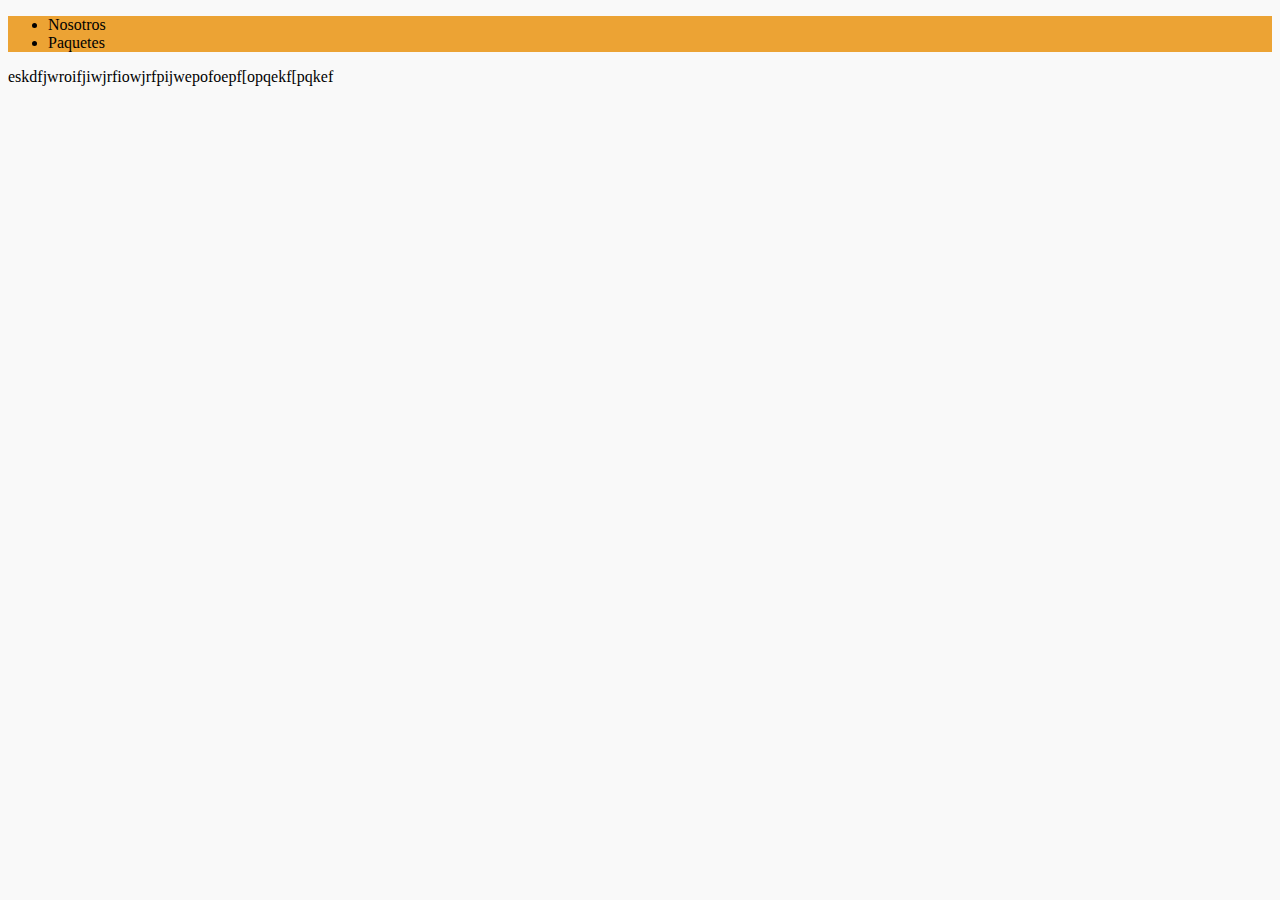
==== index.html @ 3219e816 "Resources added" ====
<!DOCTYPE html>
<html>
  <head>
    <meta charset="utf-8" />
    <title>DOCUNEO</title>
  </head>
  <body style="background-color: #f9f9f9;"> 
    <header style="background-color: #eca334;">  
        <nav> 
          <ul> 
            <li>
               Nosotros
            </li>
            <li>
              Paquetes
           </li>
          </ul>
        </nav>
    </header>
    <div>
      <p> eskdfjwroifjiwjrfiowjrfpijwepofoepf[opqekf[pqkef</p>
    </div>
    
  </body>
</html>
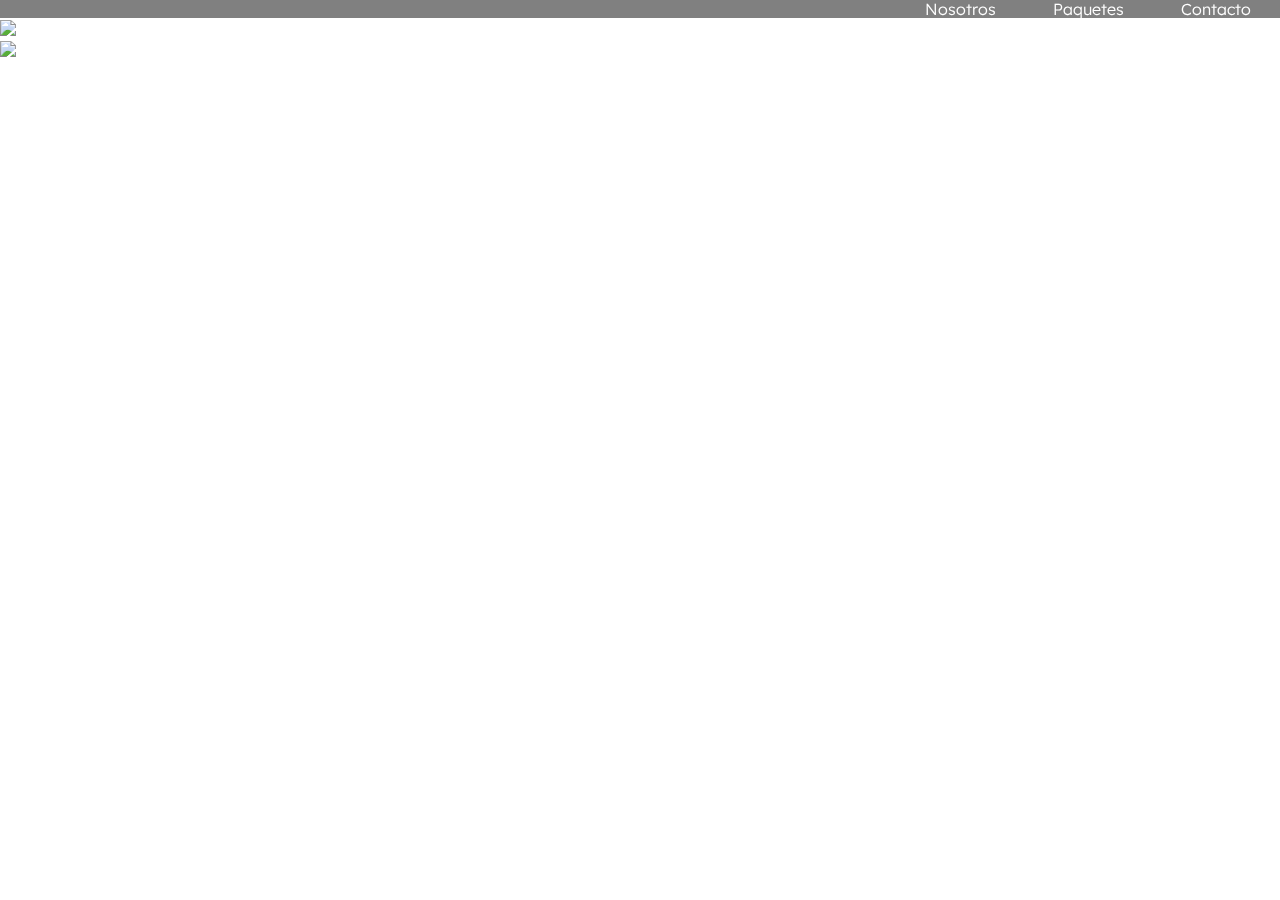
==== commit 312d7efc: "postcurse" ====
--- a/index.html
+++ b/index.html
@@ -1,25 +1,39 @@
-<!DOCTYPE html>
-<html>
-  <head>
-    <meta charset="utf-8" />
-    <title>DOCUNEO</title>
-  </head>
-  <body style="background-color: #f9f9f9;"> 
-    <header style="background-color: #eca334;">  
-        <nav> 
-          <ul> 
-            <li>
-               Nosotros
-            </li>
-            <li>
-              Paquetes
-           </li>
-          </ul>
-        </nav>
-    </header>
-    <div>
-      <p> eskdfjwroifjiwjrfiowjrfpijwepofoepf[opqekf[pqkef</p>
-    </div>
-    
-  </body>
-</html>
+<!DOCTYPE HTML>
+
+<html>
+	<head>
+		<title>Docuneo</title>
+		<meta charset="utf-8" />
+		<meta name="viewport" content="width=device-width, initial-scale=1, user-scalable=no" />
+		<link rel="stylesheet" type="text/css" href="style.css">
+		<link rel="stylesheet" type="text/css" href="normalize.css">
+		<link rel="preconnect" href="https://fonts.googleapis.com">
+		<link rel="preconnect" href="https://fonts.gstatic.com" crossorigin>
+		<link href="https://fonts.googleapis.com/css2?family=EB+Garamond:ital,wght@0,400;0,500;0,600;0,800;1,400;1,500;1,700;1,800&family=Lexend:wght@100;200;300;400;500;600;700;800;900&display=swap" rel="stylesheet">
+	</head>
+	<body>
+		<header>
+			<nav>
+			
+			  <a href="#">Nosotros</a>
+			  <a href="#">Paquetes</a>
+			  <a href="#">Contacto</a>
+			</nav>
+		  </header>
+		  <main>
+			<section >
+				<div > 
+					<img class="images" src="Resources/DSC00991 copia.jpg">
+				</div>
+				<div>
+					<img class="images" src="Resources/DSC00991 copia.jpg">
+				</div>
+
+				<div>
+					<img class="images" src="Resources/DSC00991 copia.jpg">
+				</div>
+			</section>
+		  </main>
+
+	</body>
+</html>--- a/style.css
+++ b/style.css
@@ -0,0 +1,47 @@
+* {
+    margin: 0;
+    padding: 0;
+  }
+  
+  body {
+    font-family: sans-serif;
+  }
+  
+  header {
+    position: fixed;
+    top: 0;
+    width: 100%;
+    background-color: gray;
+  }
+  
+  nav {
+    width: 100%; 
+    height: 30%;
+    float: right;
+    display: flex;
+    justify-content: flex-end;
+    align-items: center;
+    
+    }
+  
+  nav a {
+    font-family: Lexend;
+    font-weight: 300;
+    box-sizing: border-box;
+    width: 10%; 
+    color: white;
+    text-decoration: none;
+    text-align: center;
+   
+  
+  }
+  
+  nav a:hover {
+    background-color: orange;
+  }
+  
+  .images
+  {
+
+    align-items: center;
+  }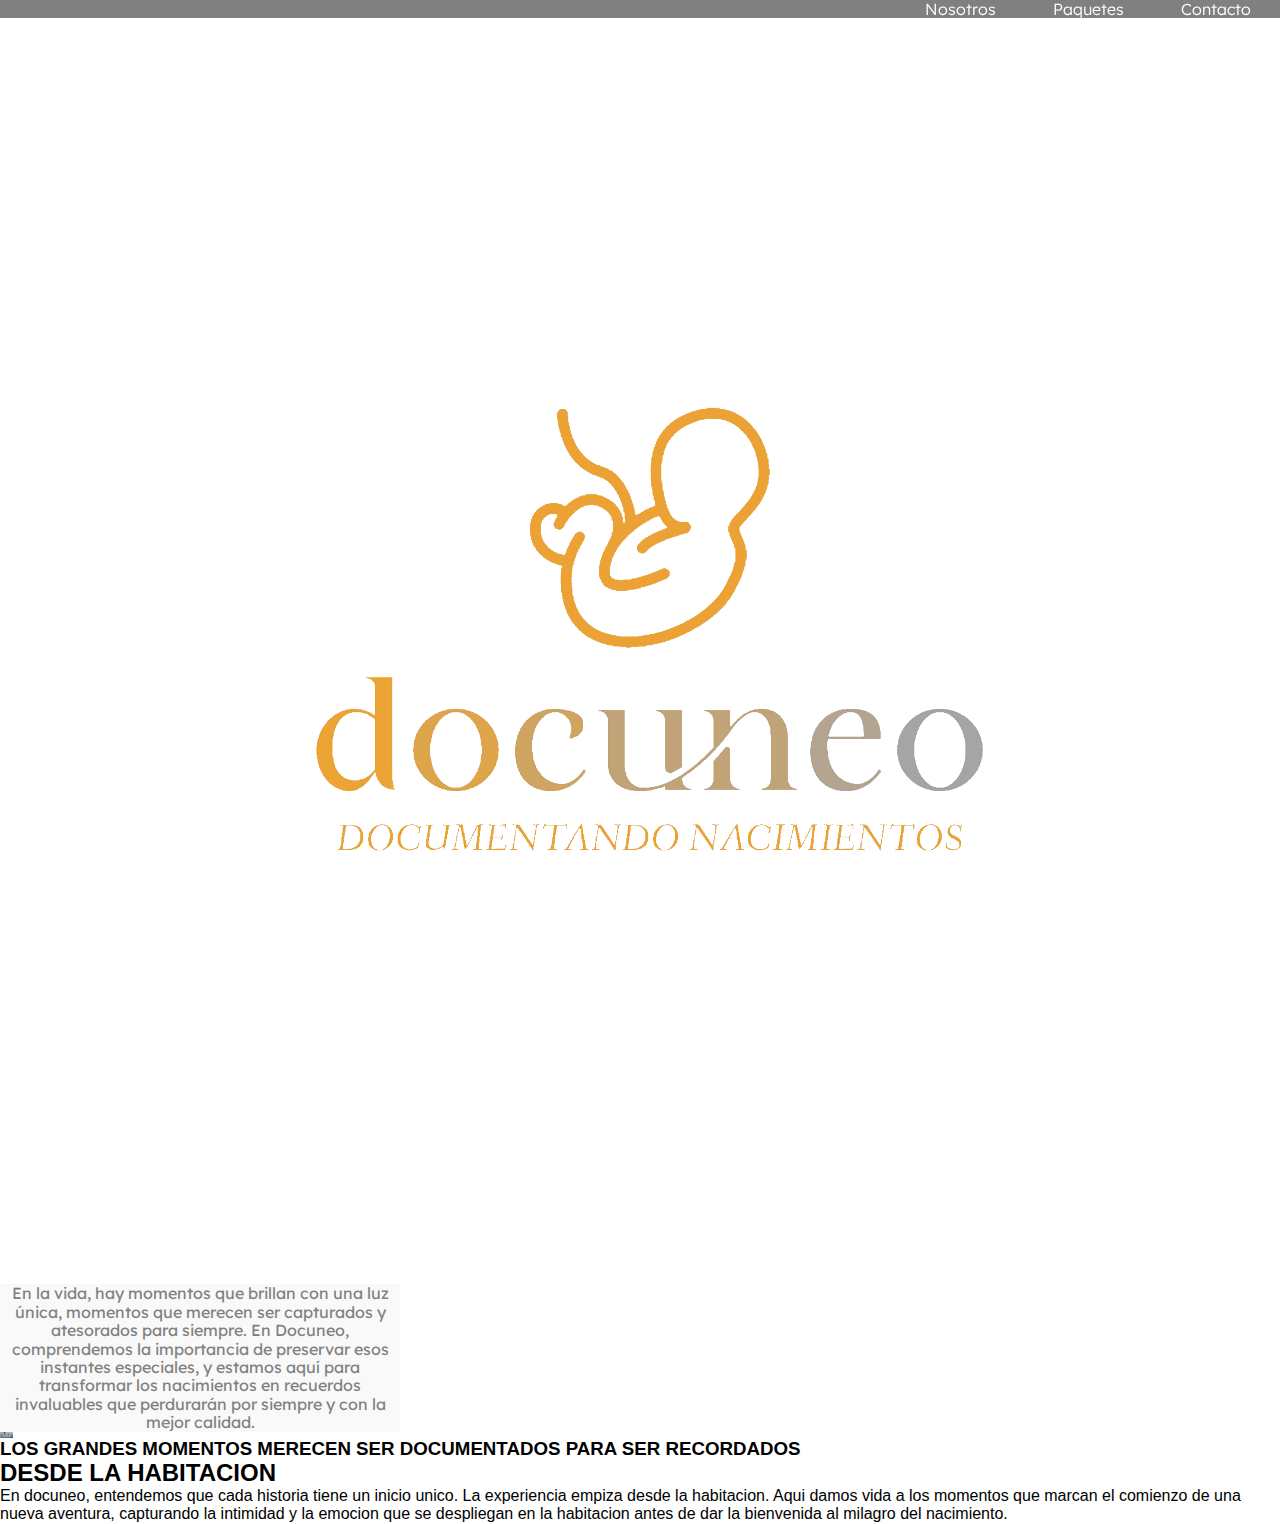
==== commit befd3aa2: "main1" ====
--- a/index.html
+++ b/index.html
@@ -4,7 +4,7 @@
 	<head>
 		<title>Docuneo</title>
 		<meta charset="utf-8" />
-		<meta name="viewport" content="width=device-width, initial-scale=1, user-scalable=no" />
+		<meta name="viewport" content="width=device-width, initial-scale=1.0" />
 		<link rel="stylesheet" type="text/css" href="style.css">
 		<link rel="stylesheet" type="text/css" href="normalize.css">
 		<link rel="preconnect" href="https://fonts.googleapis.com">
@@ -21,18 +21,45 @@
 			</nav>
 		  </header>
 		  <main>
-			<section >
-				<div > 
-					<img class="images" src="Resources/DSC00991 copia.jpg">
+			<section class="home">
+				<div>
+					<img class="img_principal" src="Resources/logo.png">
+				</div>
+
+				<div class="main-p"> 
+					<p class="parrafo_principal">
+						En la vida, hay momentos que brillan con una luz única,
+						momentos que merecen ser capturados y atesorados para
+						siempre. En Docuneo, comprendemos la importancia de
+						preservar esos instantes especiales, y estamos aquí para
+						transformar los nacimientos en recuerdos invaluables que
+						perdurarán por siempre y con la mejor calidad.
+					</p>
+				</div>
+			</section>
+			<section class="section-img1">
+				<img src="images/s2-img1.jpg">
+				<img src="images/s2-img2.jpg">
+				<img src="images/s2-img3.jpg">
+			</section>
+			<section>
+				<div>
+					<h3> LOS GRANDES MOMENTOS MERECEN SER DOCUMENTADOS PARA SER RECORDADOS</h3>
 				</div>
 				<div>
-					<img class="images" src="Resources/DSC00991 copia.jpg">
+					<h2>DESDE LA HABITACION</h2>
 				</div>
-
 				<div>
-					<img class="images" src="Resources/DSC00991 copia.jpg">
+					<p>
+						En docuneo, entendemos que cada historia tiene un inicio unico.
+						La experiencia empiza desde la habitacion. Aqui damos vida a los
+						momentos que marcan el comienzo de una nueva aventura, capturando la
+						intimidad y la emocion que se despliegan en la habitacion antes de
+						dar la bienvenida al milagro del nacimiento.
+					</p>
 				</div>
 			</section>
+
 		  </main>
 
 	</body>
--- a/style.css
+++ b/style.css
@@ -5,6 +5,7 @@
   
   body {
     font-family: sans-serif;
+    align-items: center;
   }
   
   header {
@@ -40,8 +41,41 @@
     background-color: orange;
   }
   
-  .images
+  .main-p
   {
+    width: 400px;
+    height: auto;
+    background-color: #f9f9f9;
+  }
+  
+  .main-p p
+  {
+    text-align: center;
+    font-size: 40 px;
+    font-family: Lexend;
+    color: gray;
+  }
 
-    align-items: center;
-  }+  .section-img1
+  {
+    display: flex;
+    width: 1vw;
+    height: auto;
+  }
+
+  .section-img1 img
+  {
+    width: 0;
+    flex-grow: 1;
+    object-fit: cover;
+    opacity: .8;
+    transition: .5 ease;
+  }
+
+  .section-img1 img:hover
+  {
+    cursor: crosshair;
+    width: 300px;
+    opacity: 1;
+  }
+
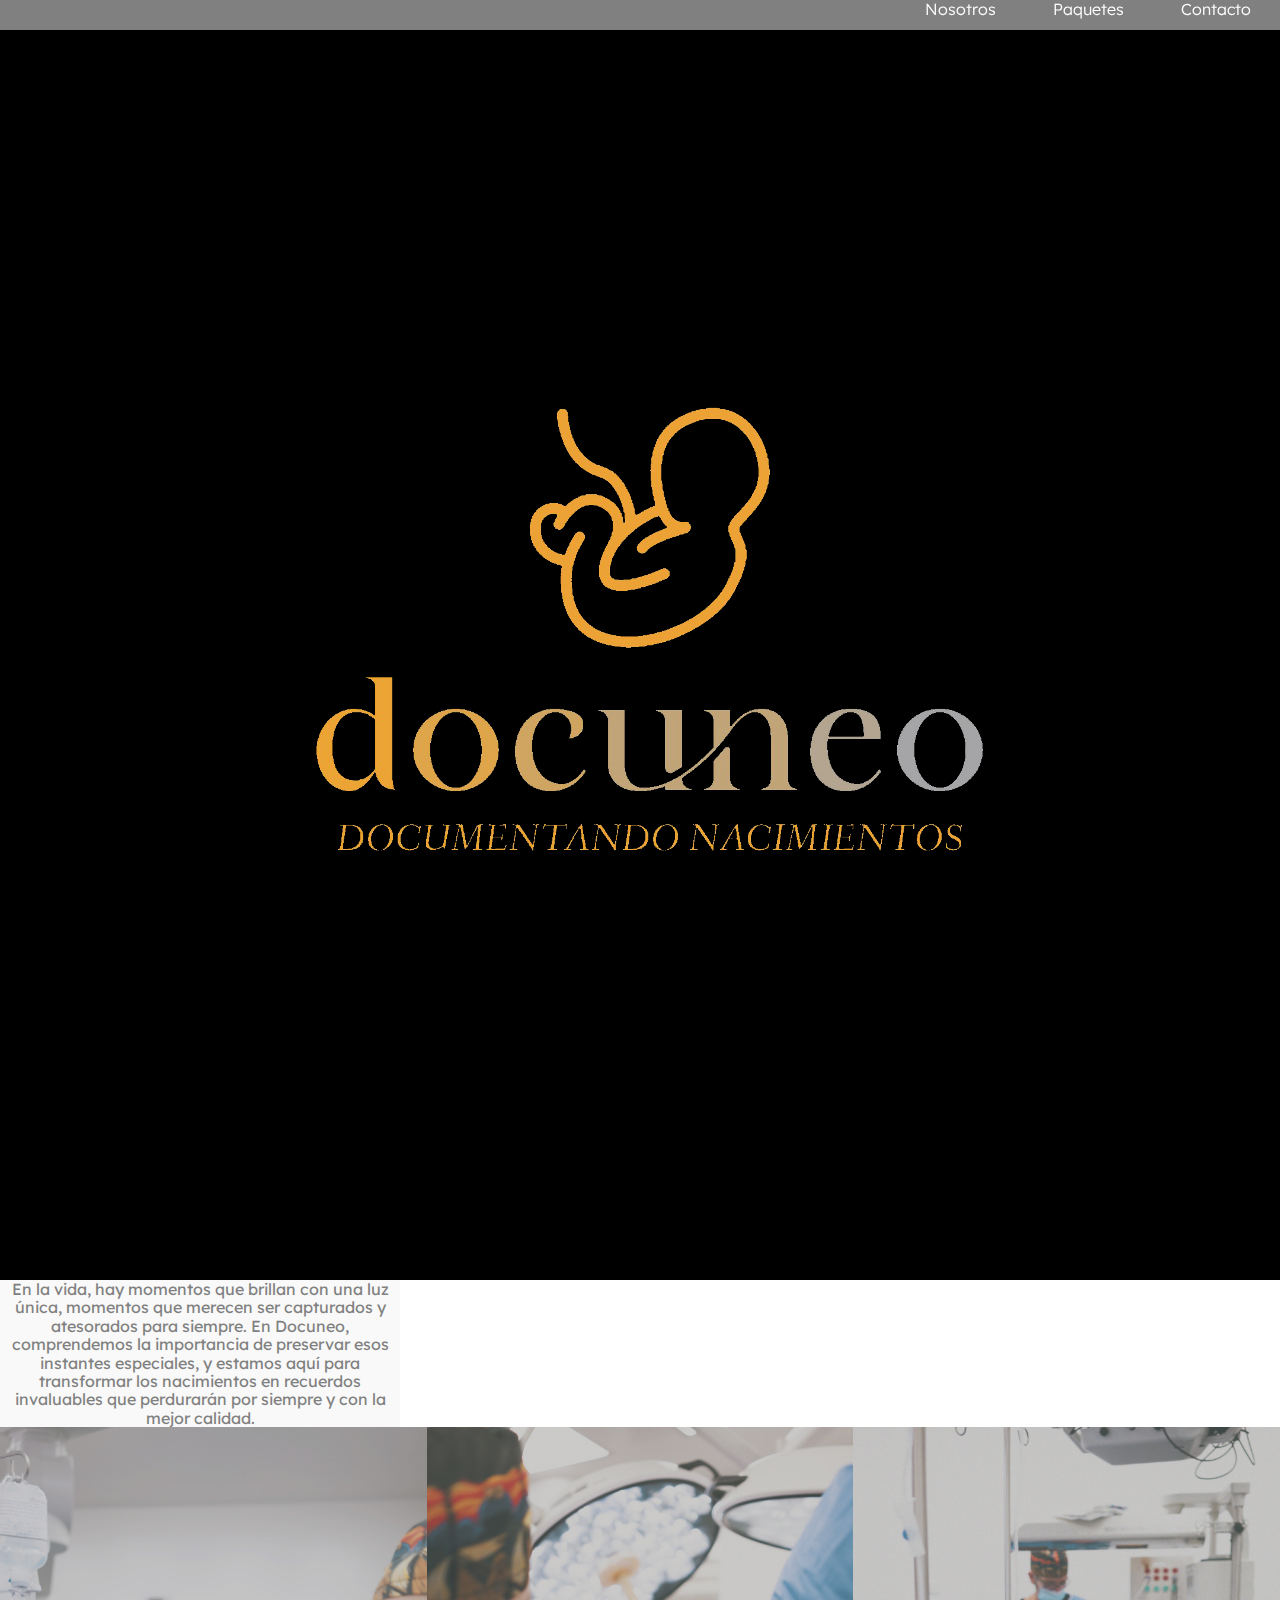
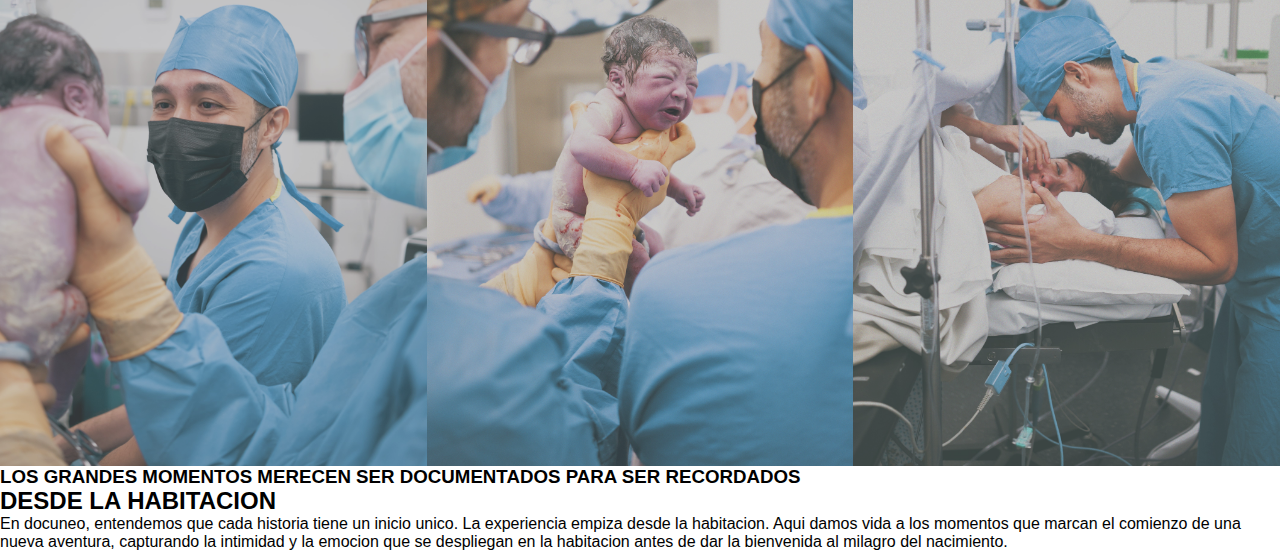
==== commit e1f2f774: "1710" ====
--- a/index.html
+++ b/index.html
@@ -21,9 +21,9 @@
 			</nav>
 		  </header>
 		  <main>
-			<section class="home">
-				<div>
-					<img class="img_principal" src="Resources/logo.png">
+			<section class="section-logo">
+				<div class="img-logo">
+					<img src="Resources/logo.png">
 				</div>
 
 				<div class="main-p"> 
--- a/style.css
+++ b/style.css
@@ -12,12 +12,12 @@
     position: fixed;
     top: 0;
     width: 100%;
+    height: 30px;
     background-color: gray;
   }
   
   nav {
     width: 100%; 
-    height: 30%;
     float: right;
     display: flex;
     justify-content: flex-end;
@@ -41,6 +41,14 @@
     background-color: orange;
   }
   
+  .img-logo
+  {
+    display: flex;
+    width: 100%;
+    height: auto%;
+    background-color: black;
+  }
+
   .main-p
   {
     width: 400px;
@@ -59,7 +67,7 @@
   .section-img1
   {
     display: flex;
-    width: 1vw;
+    width: 100%;
     height: auto;
   }
 
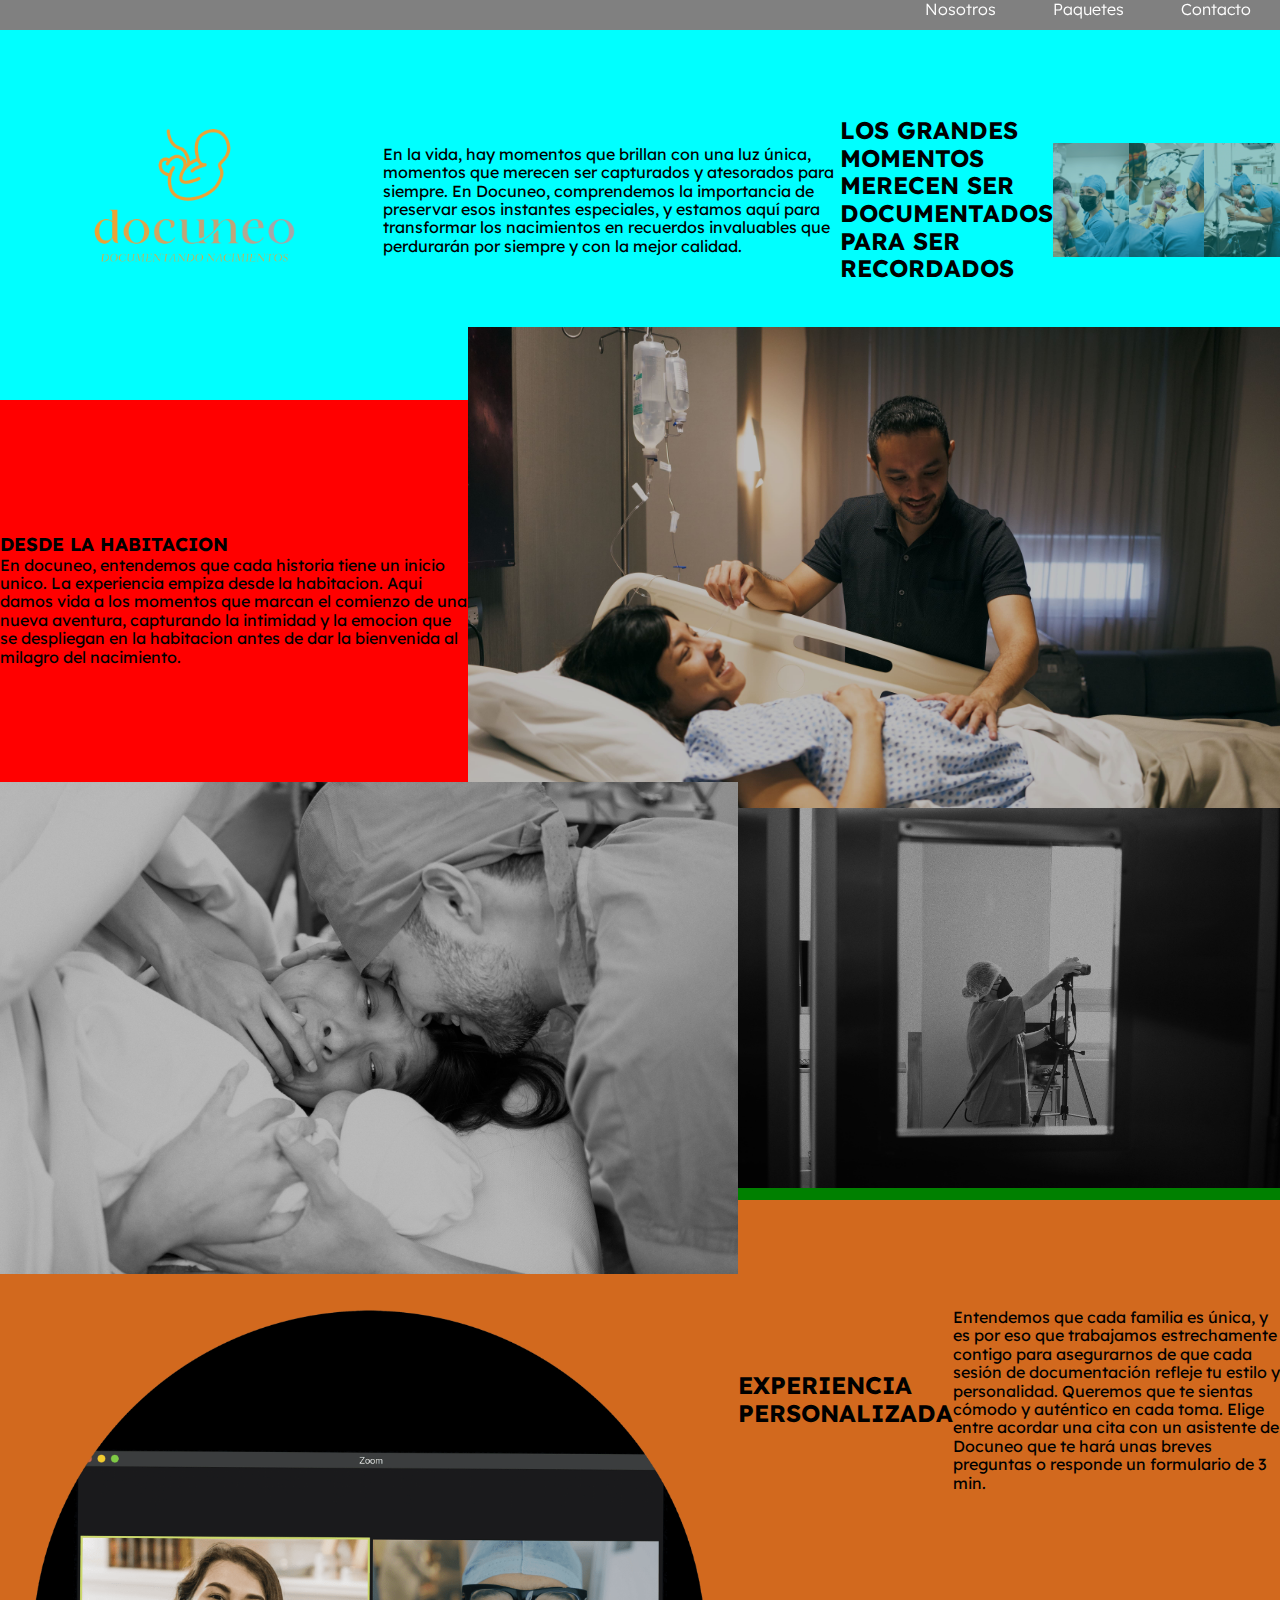
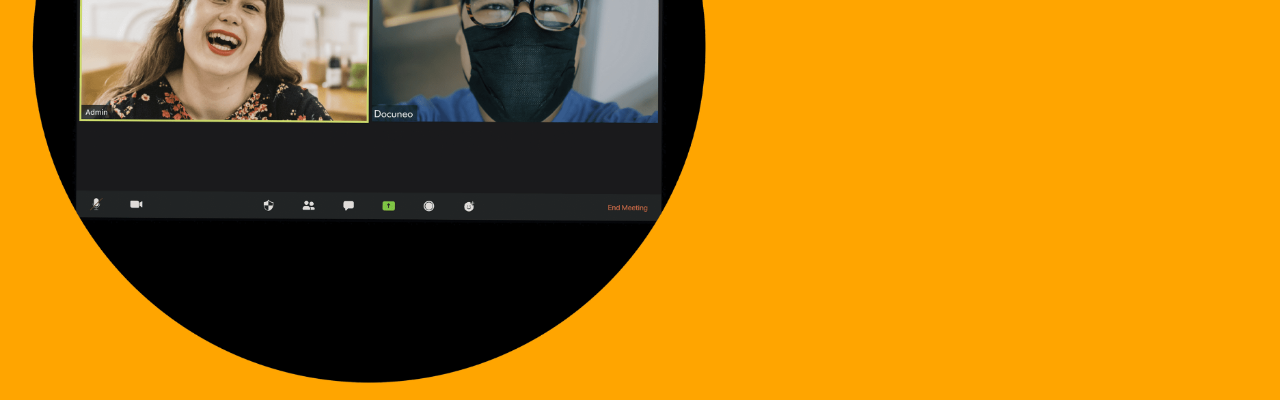
==== commit c246e148: "maquetado 1" ====
--- a/index.html
+++ b/index.html
@@ -13,7 +13,7 @@
 	</head>
 	<body>
 		<header>
-			<nav>
+			<nav>  <!-- MENU -->
 			
 			  <a href="#">Nosotros</a>
 			  <a href="#">Paquetes</a>
@@ -21,13 +21,13 @@
 			</nav>
 		  </header>
 		  <main>
-			<section class="section-logo">
-				<div class="img-logo">
-					<img src="Resources/logo.png">
+			<section style="background-color: aqua;" > <!-- SECCION 1-->
+				<div >
+					<img src="images/logo.png">
 				</div>
 
-				<div class="main-p"> 
-					<p class="parrafo_principal">
+				<div> 
+					<p >
 						En la vida, hay momentos que brillan con una luz única,
 						momentos que merecen ser capturados y atesorados para
 						siempre. En Docuneo, comprendemos la importancia de
@@ -36,20 +36,25 @@
 						perdurarán por siempre y con la mejor calidad.
 					</p>
 				</div>
+			
+			
+				<div >
+					<h2> LOS GRANDES MOMENTOS MERECEN SER DOCUMENTADOS PARA SER RECORDADOS</h2>
+				</div>
+
+				
+
+				<div class="img-img1">
+					<img src="images/s2-img1.jpg">
+					<img src="images/s2-img2.jpg">
+					<img src="images/s2-img3.jpg">
+				</div>
 			</section>
-			<section class="section-img1">
-				<img src="images/s2-img1.jpg">
-				<img src="images/s2-img2.jpg">
-				<img src="images/s2-img3.jpg">
-			</section>
-			<section>
+
+			<section  style="background-color: red;">  <!-- SECCION 2-->
 				<div>
-					<h3> LOS GRANDES MOMENTOS MERECEN SER DOCUMENTADOS PARA SER RECORDADOS</h3>
-				</div>
-				<div>
-					<h2>DESDE LA HABITACION</h2>
-				</div>
-				<div>
+					<h3>DESDE LA HABITACION</h3>
+				
 					<p>
 						En docuneo, entendemos que cada historia tiene un inicio unico.
 						La experiencia empiza desde la habitacion. Aqui damos vida a los
@@ -58,7 +63,60 @@
 						dar la bienvenida al milagro del nacimiento.
 					</p>
 				</div>
+
+				<div>
+					<img src="images/sec2-img1.jpg" >
+				</div>
 			</section>
+				
+			<section style="background-color: green;">   <!-- SECCION 3-->
+				<div>
+					<h2>
+						NUESTRO COMPROMISO
+					</h2>
+
+					<br>
+						Nuestro equipo de fotógrafos/videógrafos sabe 
+						cómo capturar la esencia de la emoción y la alegría 
+						que inundan la llegada de un nuevo miembro a la <em>Familia.</em>
+					</p>
+
+				</div>
+
+				<div>
+					<img src="images/sec3-img1.jpg">
+				</div>
+				
+				<div>
+					<img src="images/sec3-img2.jpg" alt="">
+				</div>
+			</section>
+			
+			<section style="background-color: chocolate;" >	<!-- SECCION 4-->
+				<div>
+					<img src="images/sec4-img1.jpg" alt="">
+					<img src="images/sec4-img2.png" alt="">
+				</div>
+				<h2>
+					EXPERIENCIA PERSONALIZADA 
+				</h2>
+				<p>
+					Entendemos que cada familia es única, y es por eso que 
+					trabajamos estrechamente contigo para asegurarnos de que 
+					cada sesión de documentación refleje tu estilo y personalidad. 
+					Queremos que te sientas cómodo y auténtico en cada 
+					toma. Elige entre acordar una cita con un asistente de Docuneo 
+					que te hará unas breves preguntas o responde un formulario de 3 min.
+				</p>
+			</section>
+
+			<section style="background-color: orange;" >	<!-- SECCION 5-->
+				
+			</section>
+
+				
+
+
 
 		  </main>
 
--- a/style.css
+++ b/style.css
@@ -4,7 +4,7 @@
   }
   
   body {
-    font-family: sans-serif;
+    font-family: Lexend;
     align-items: center;
   }
   
@@ -43,10 +43,10 @@
   
   .img-logo
   {
-    display: flex;
-    width: 100%;
-    height: auto%;
-    background-color: black;
+    display: block;
+    align-items: center;
+    width: 70%;
+    background-color: f9f9f9;
   }
 
   .main-p
@@ -64,14 +64,21 @@
     color: gray;
   }
 
-  .section-img1
+  .section-p1
+  {
+    display: inline-block;
+    background-color: aqua;
+  }
+
+
+  .img-img1
   {
     display: flex;
     width: 100%;
     height: auto;
   }
 
-  .section-img1 img
+  .img-img1 img
   {
     width: 0;
     flex-grow: 1;
@@ -80,10 +87,17 @@
     transition: .5 ease;
   }
 
-  .section-img1 img:hover
+  /* .section-img1 img:hover
   {
     cursor: crosshair;
     width: 300px;
     opacity: 1;
+  } */
+
+  section
+  { 
+    height: 400px;
+    display: flex;
+    align-items: center;
+    
   }
-
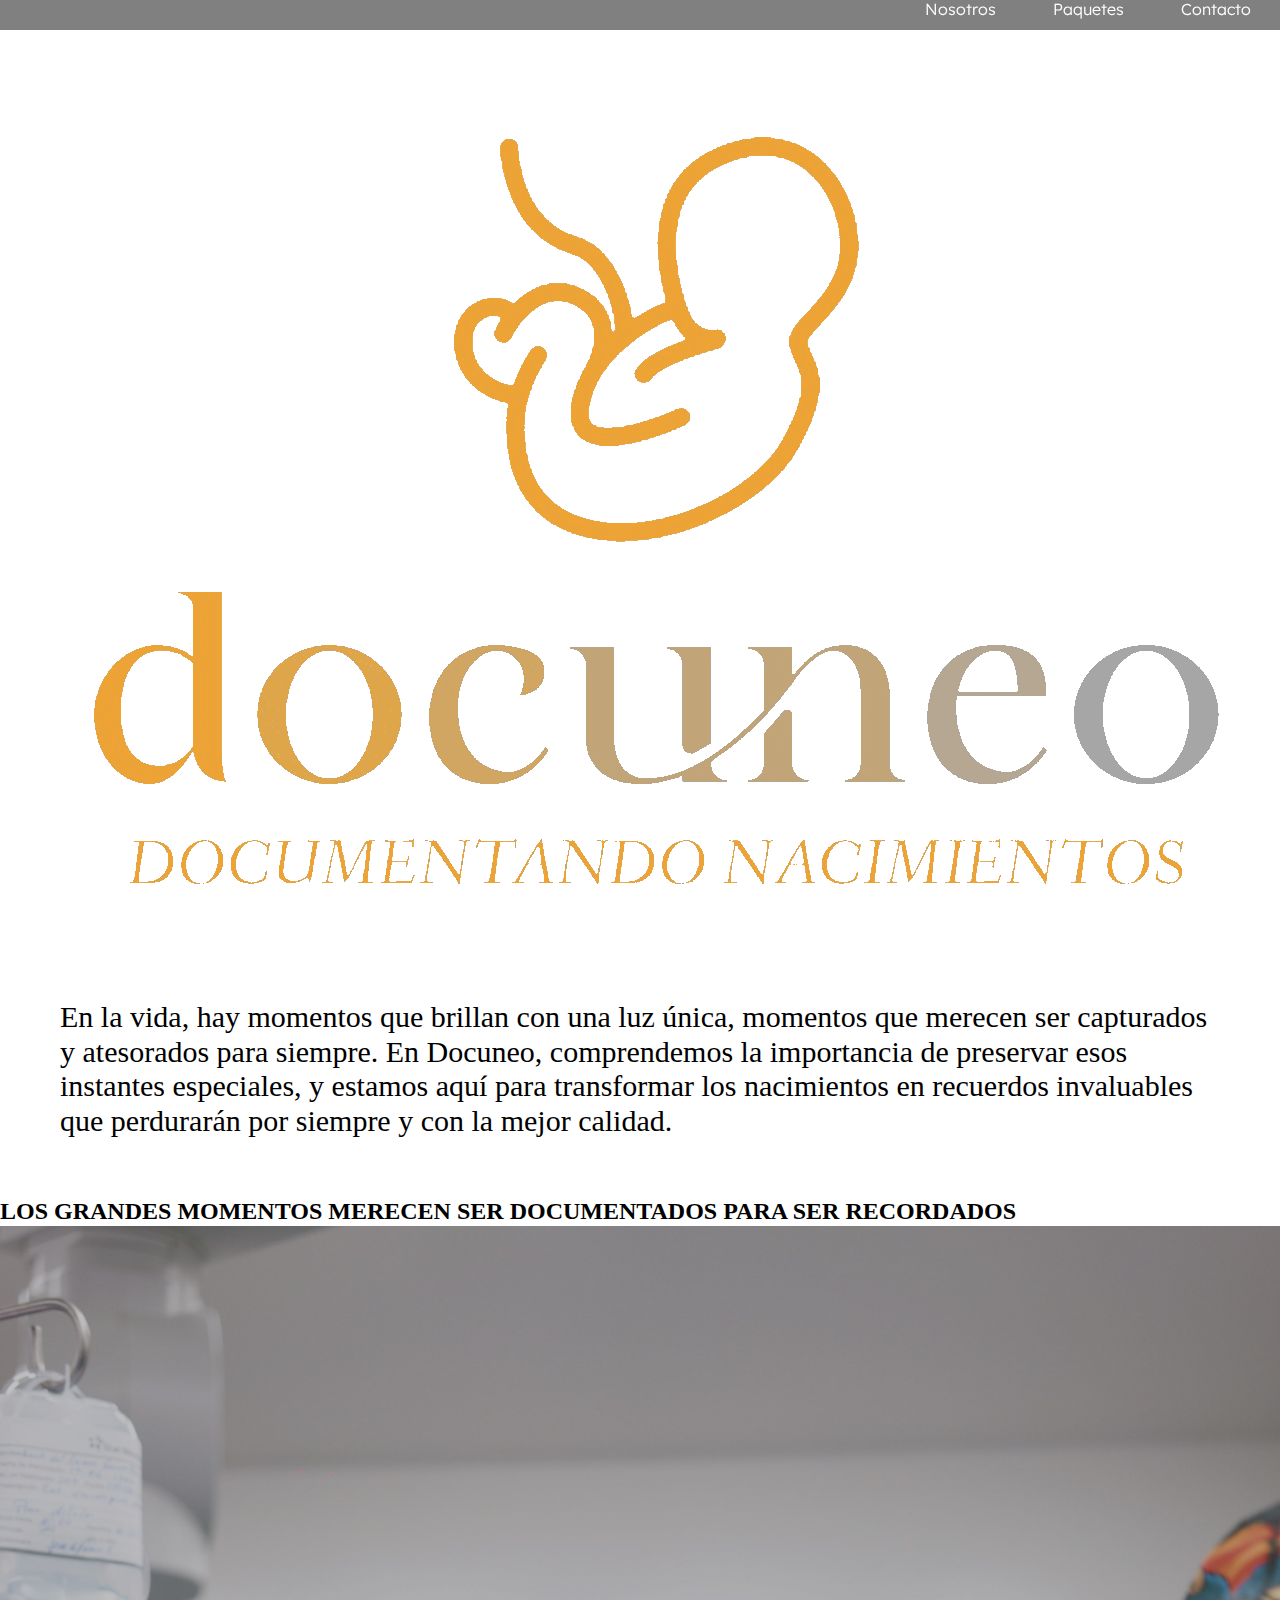
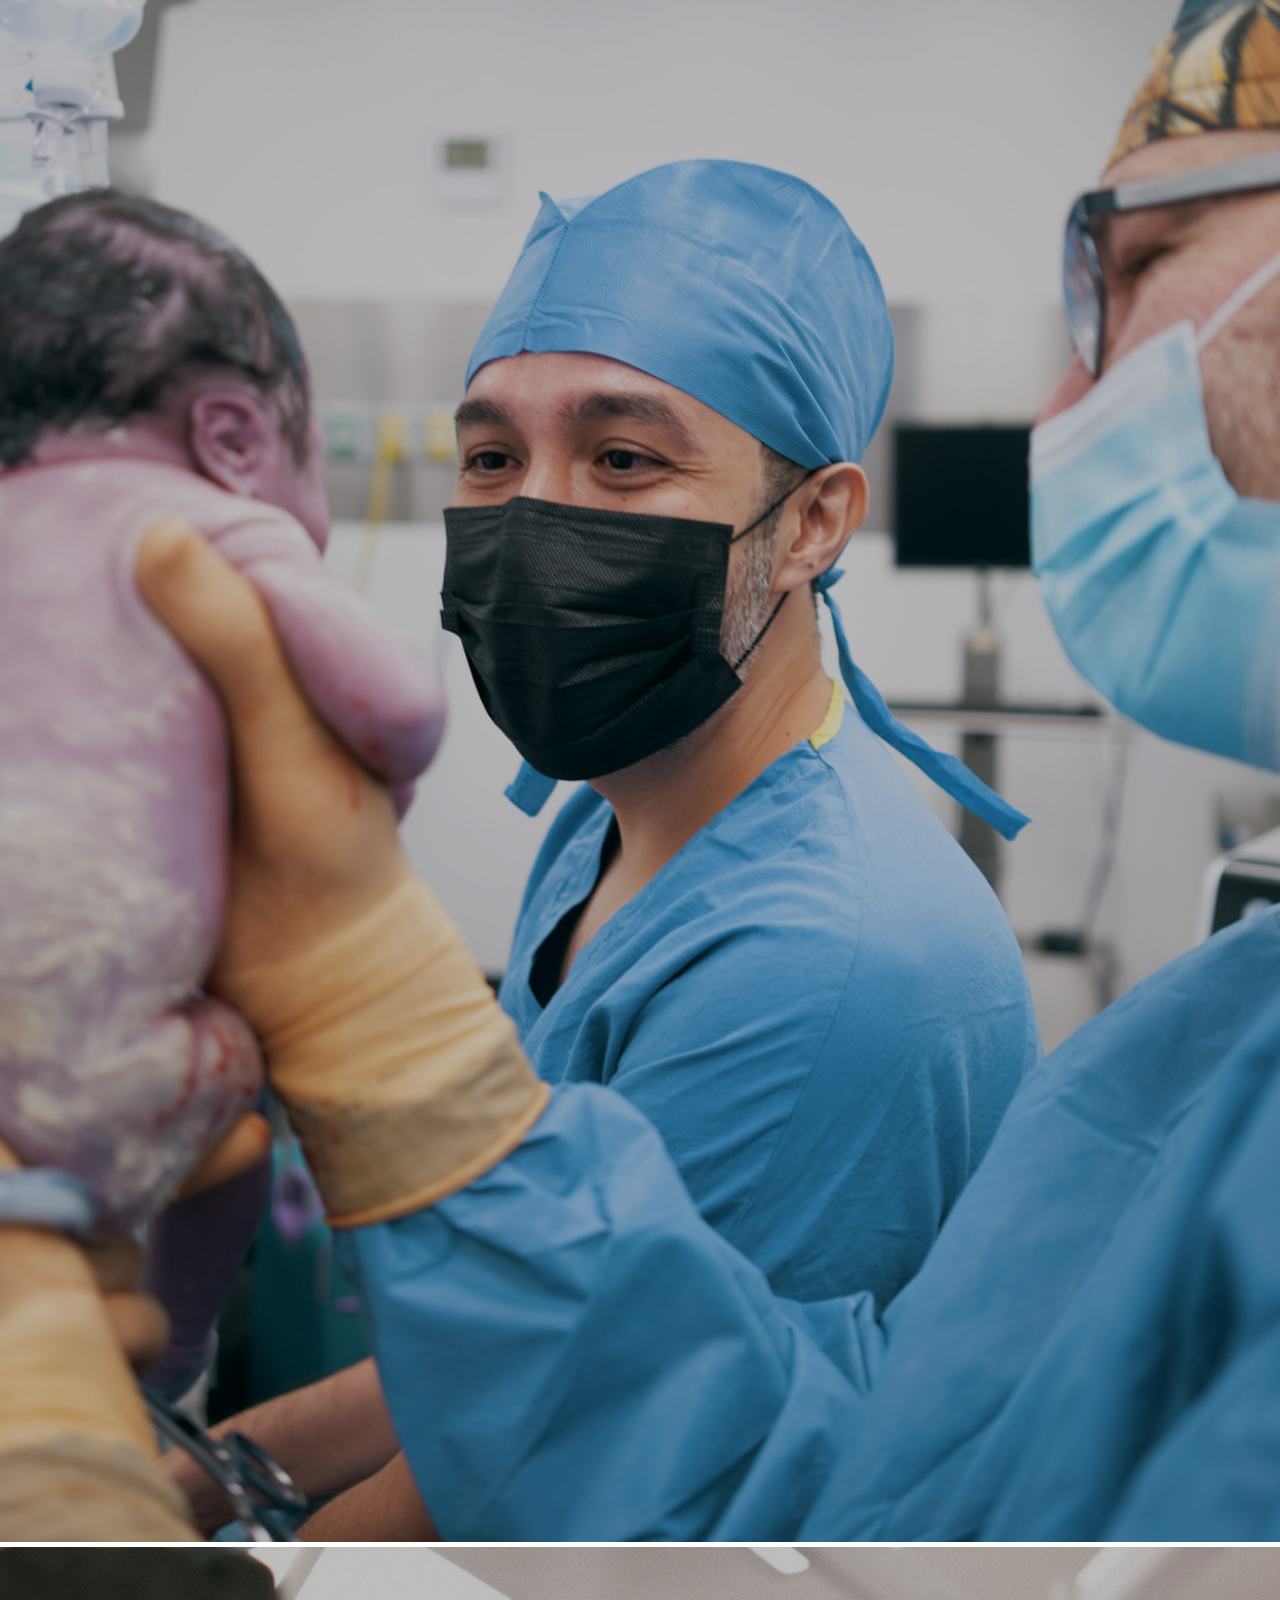
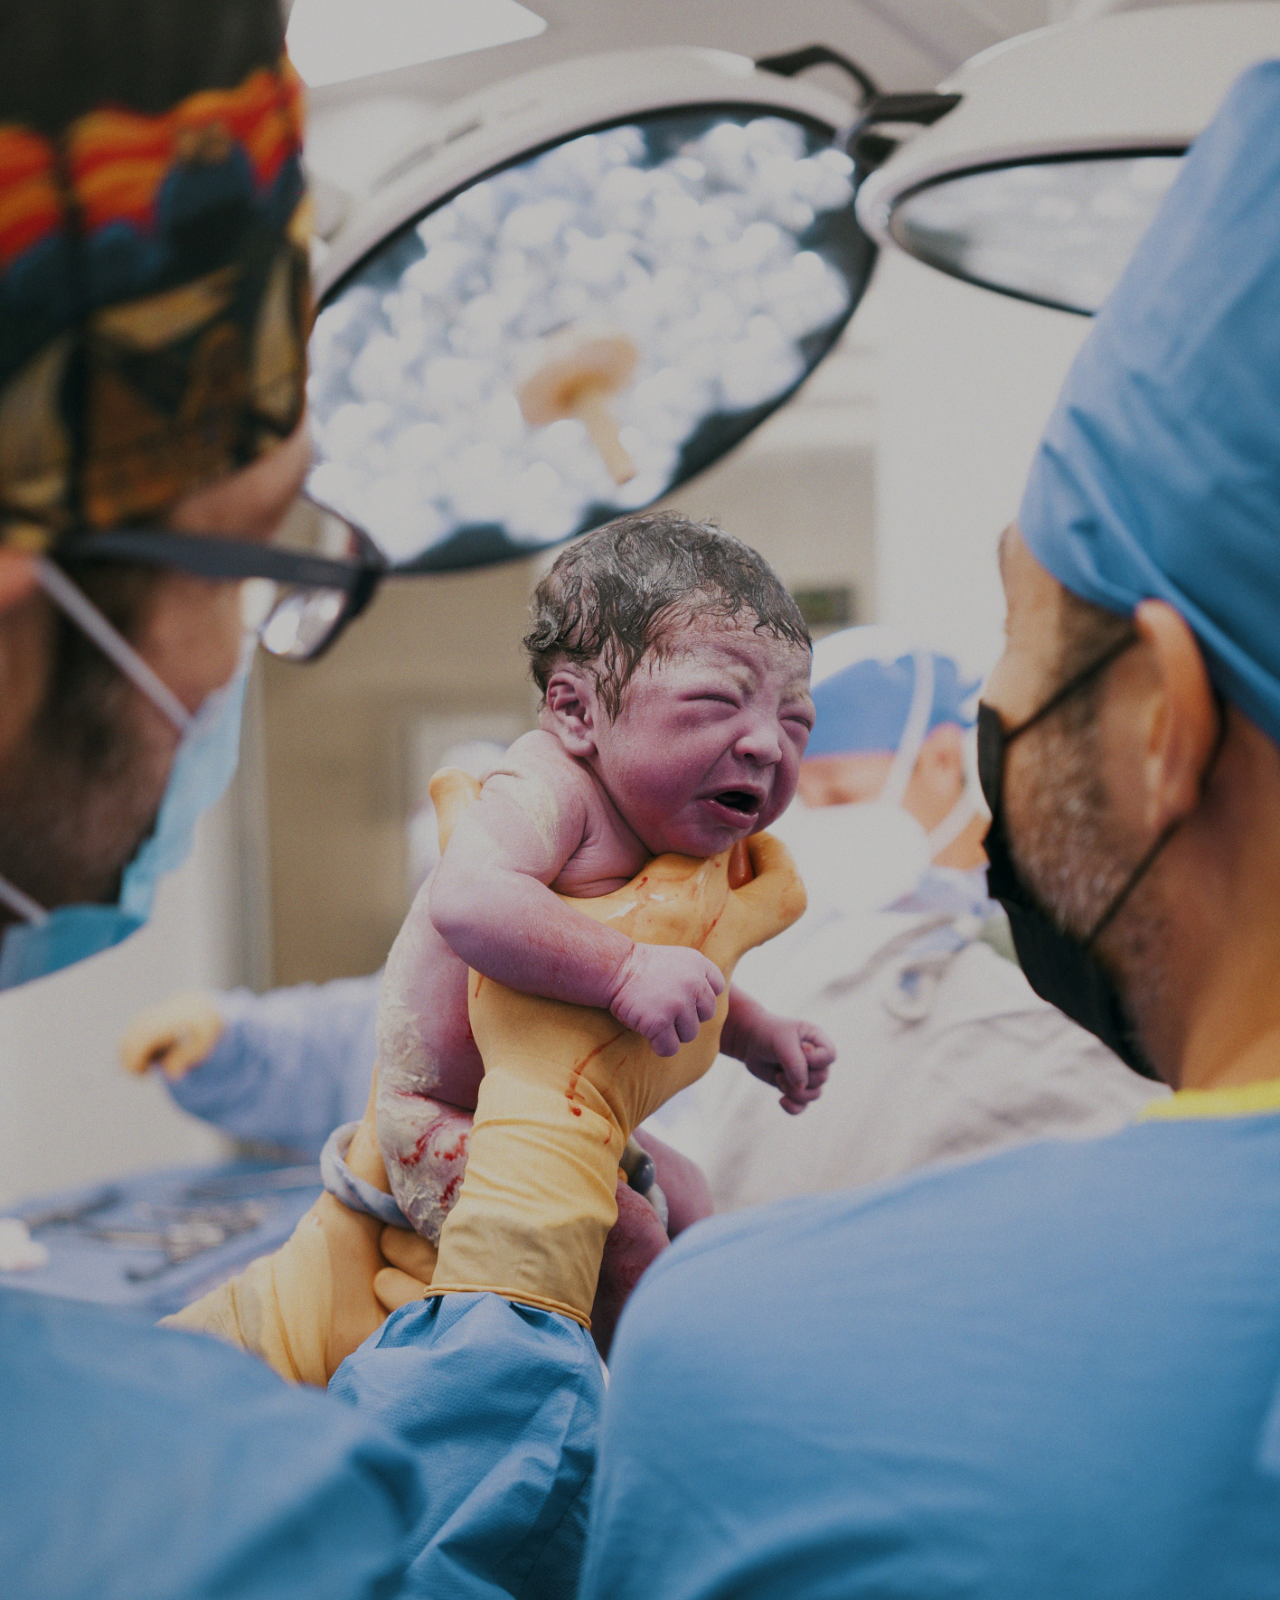
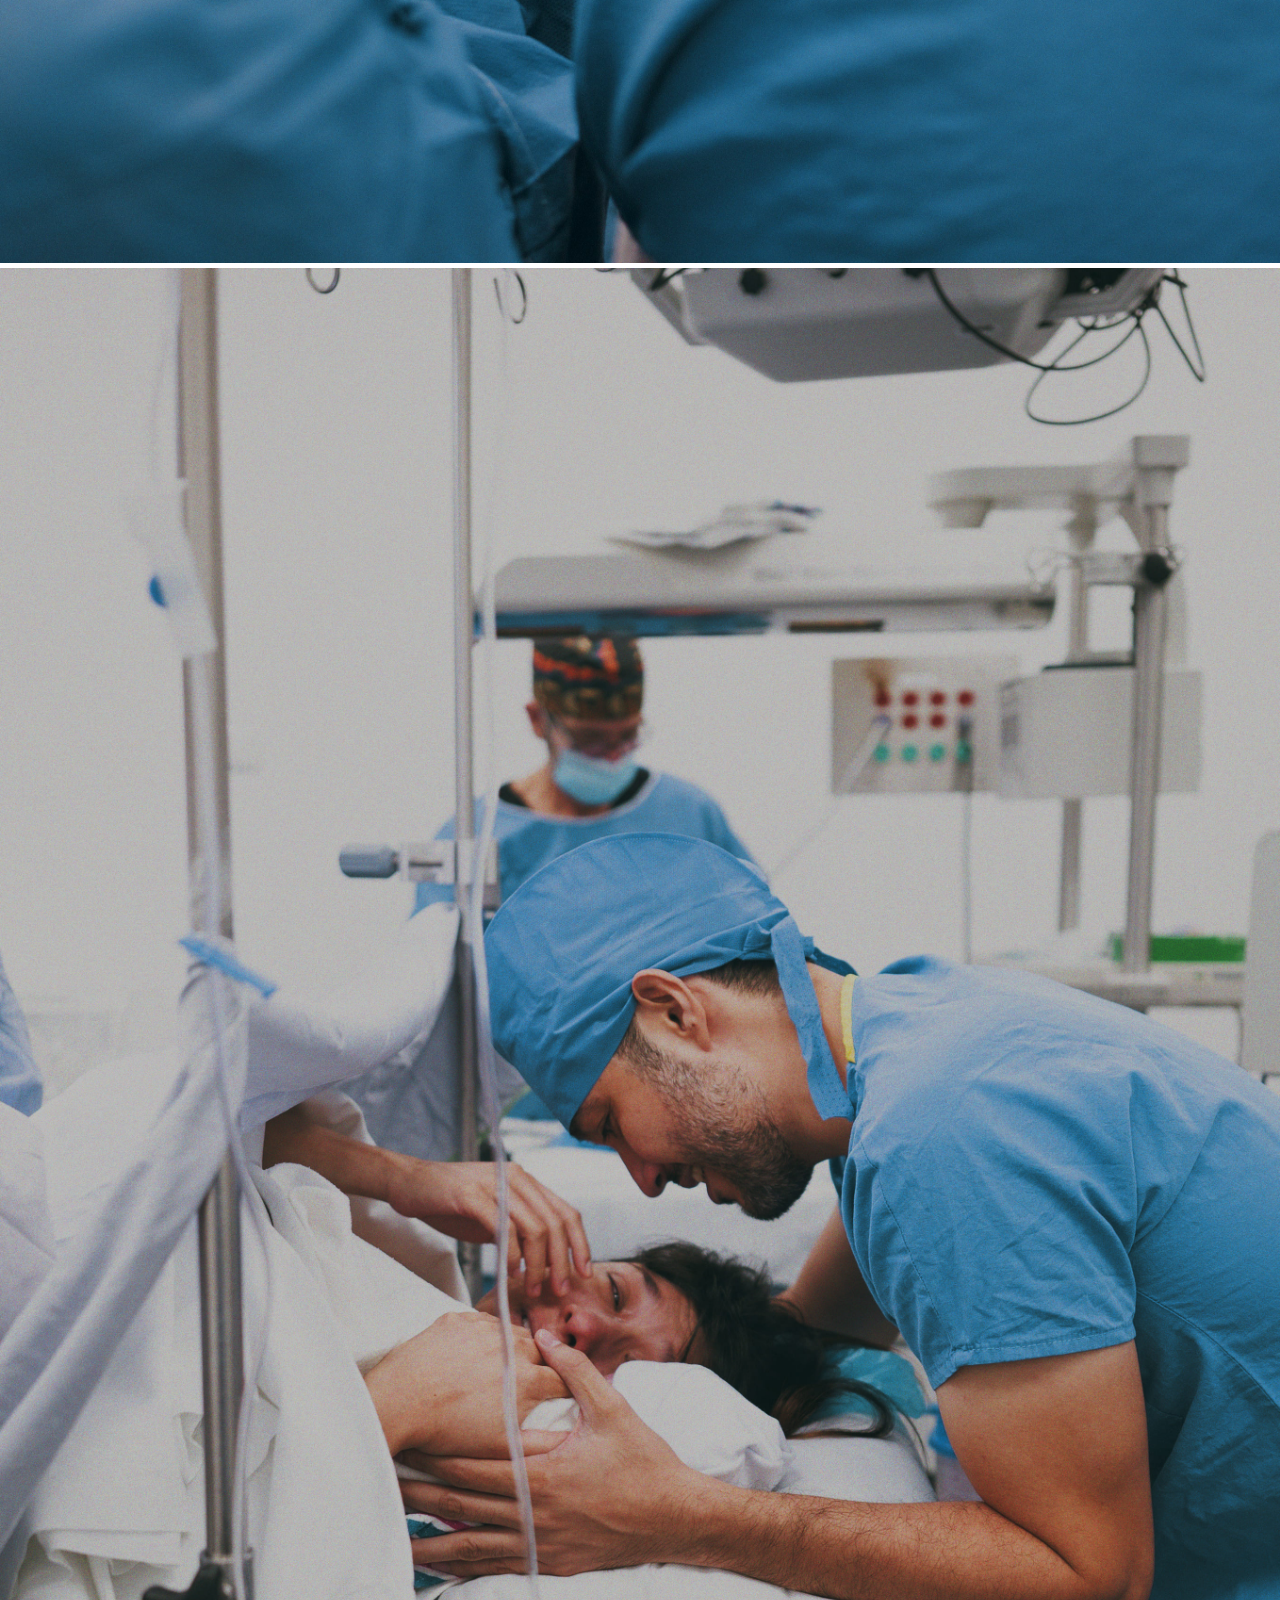
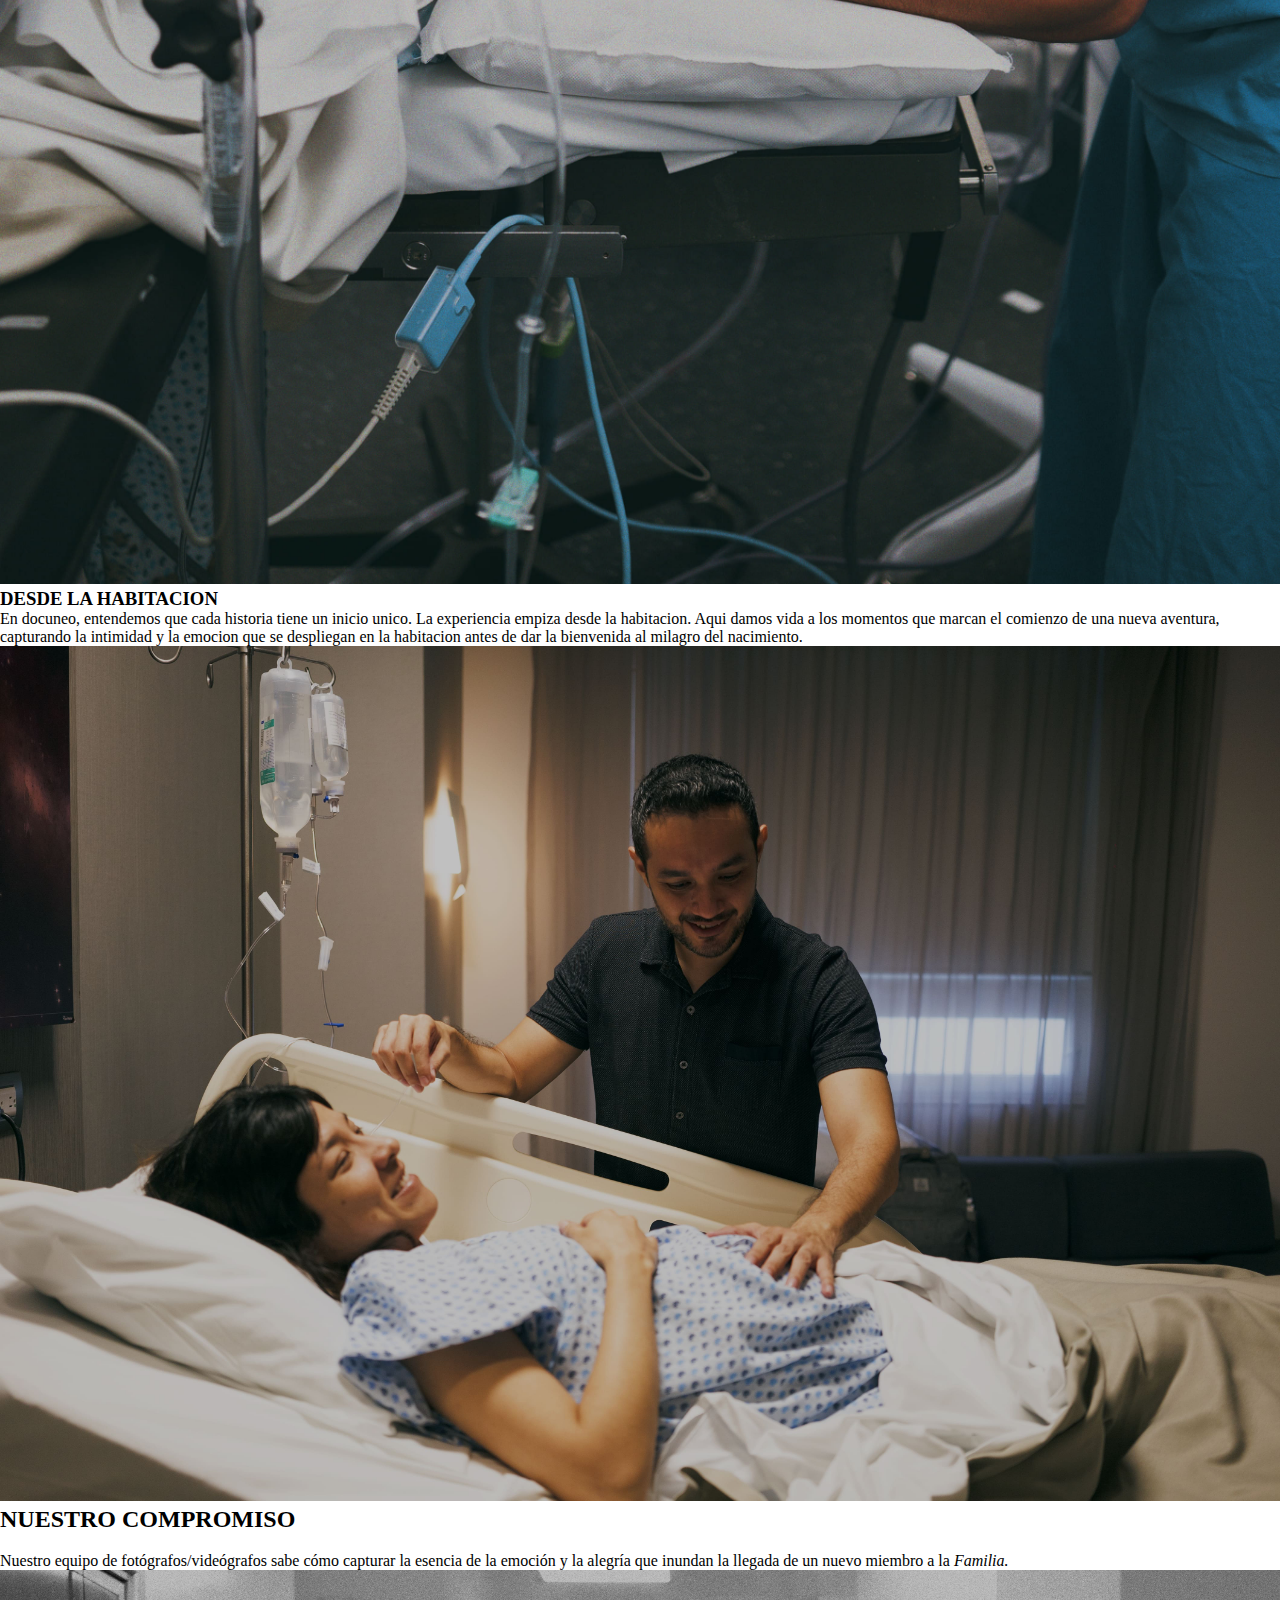
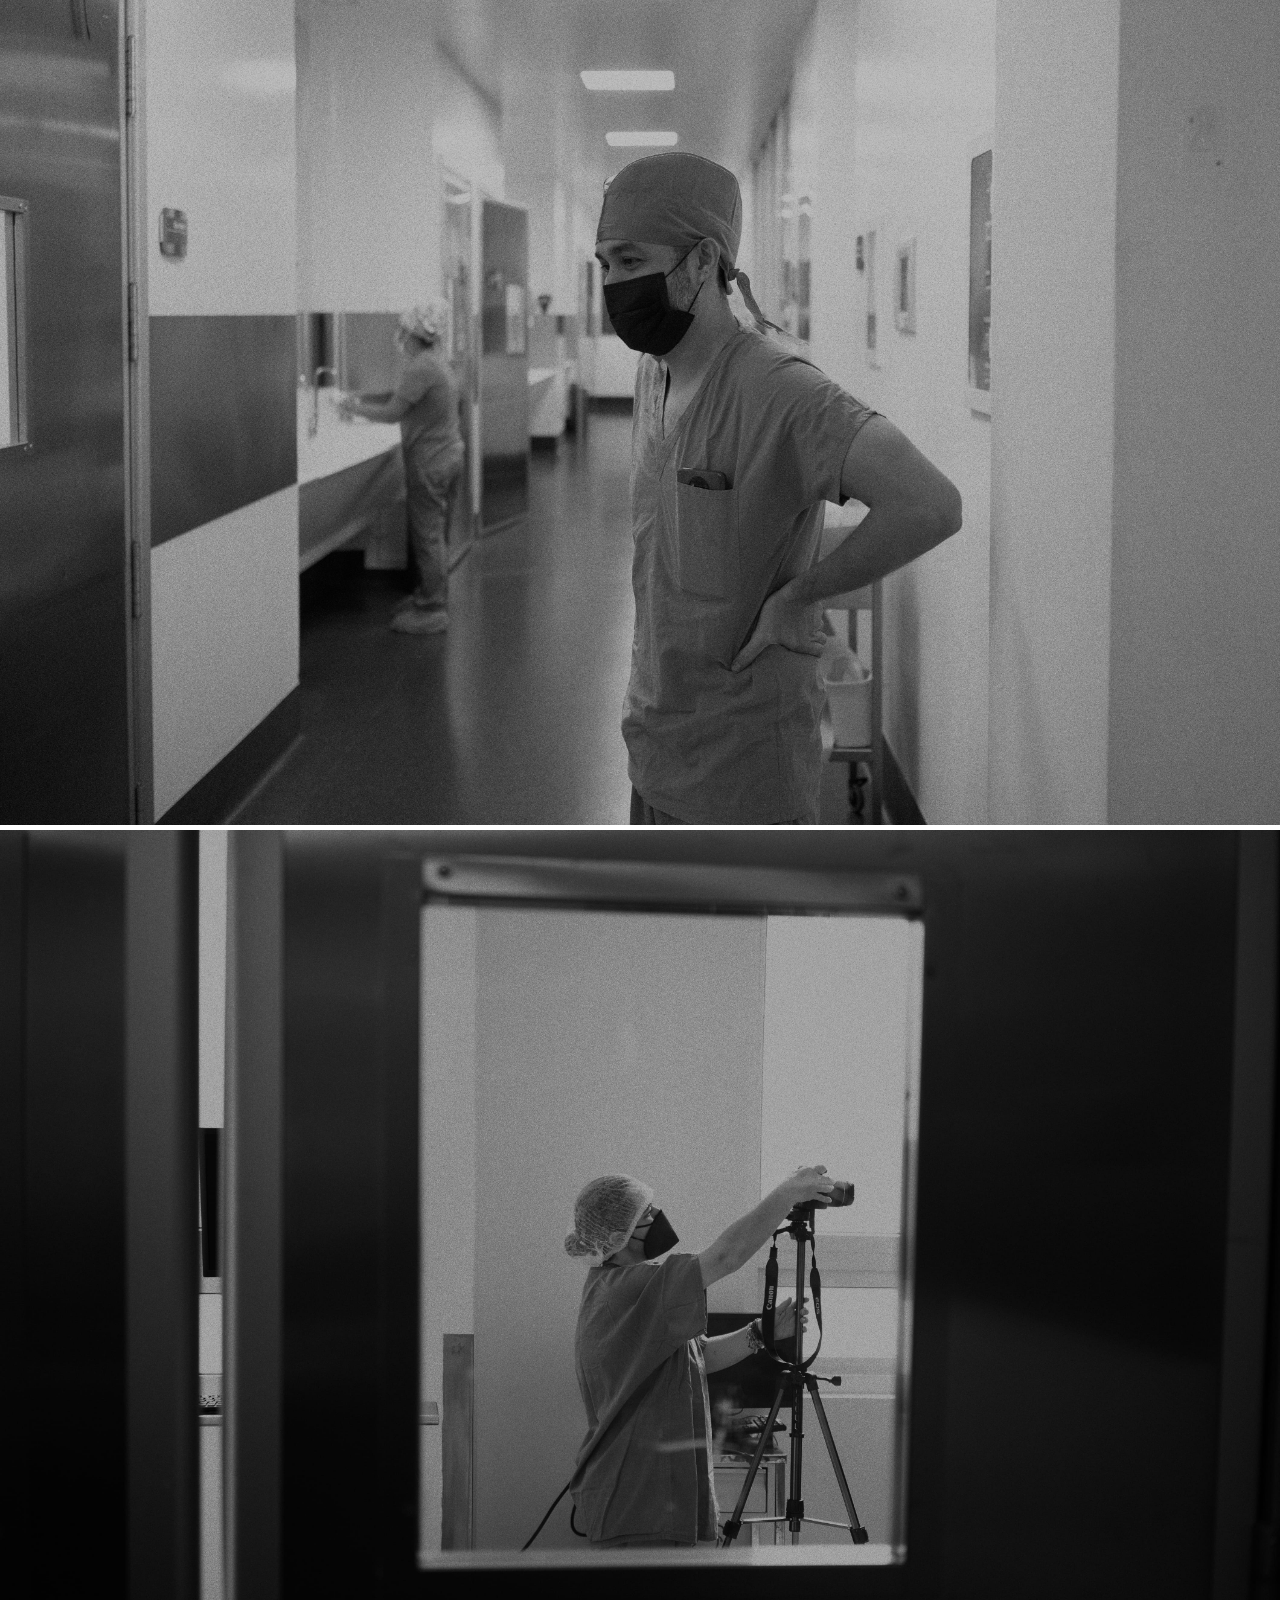
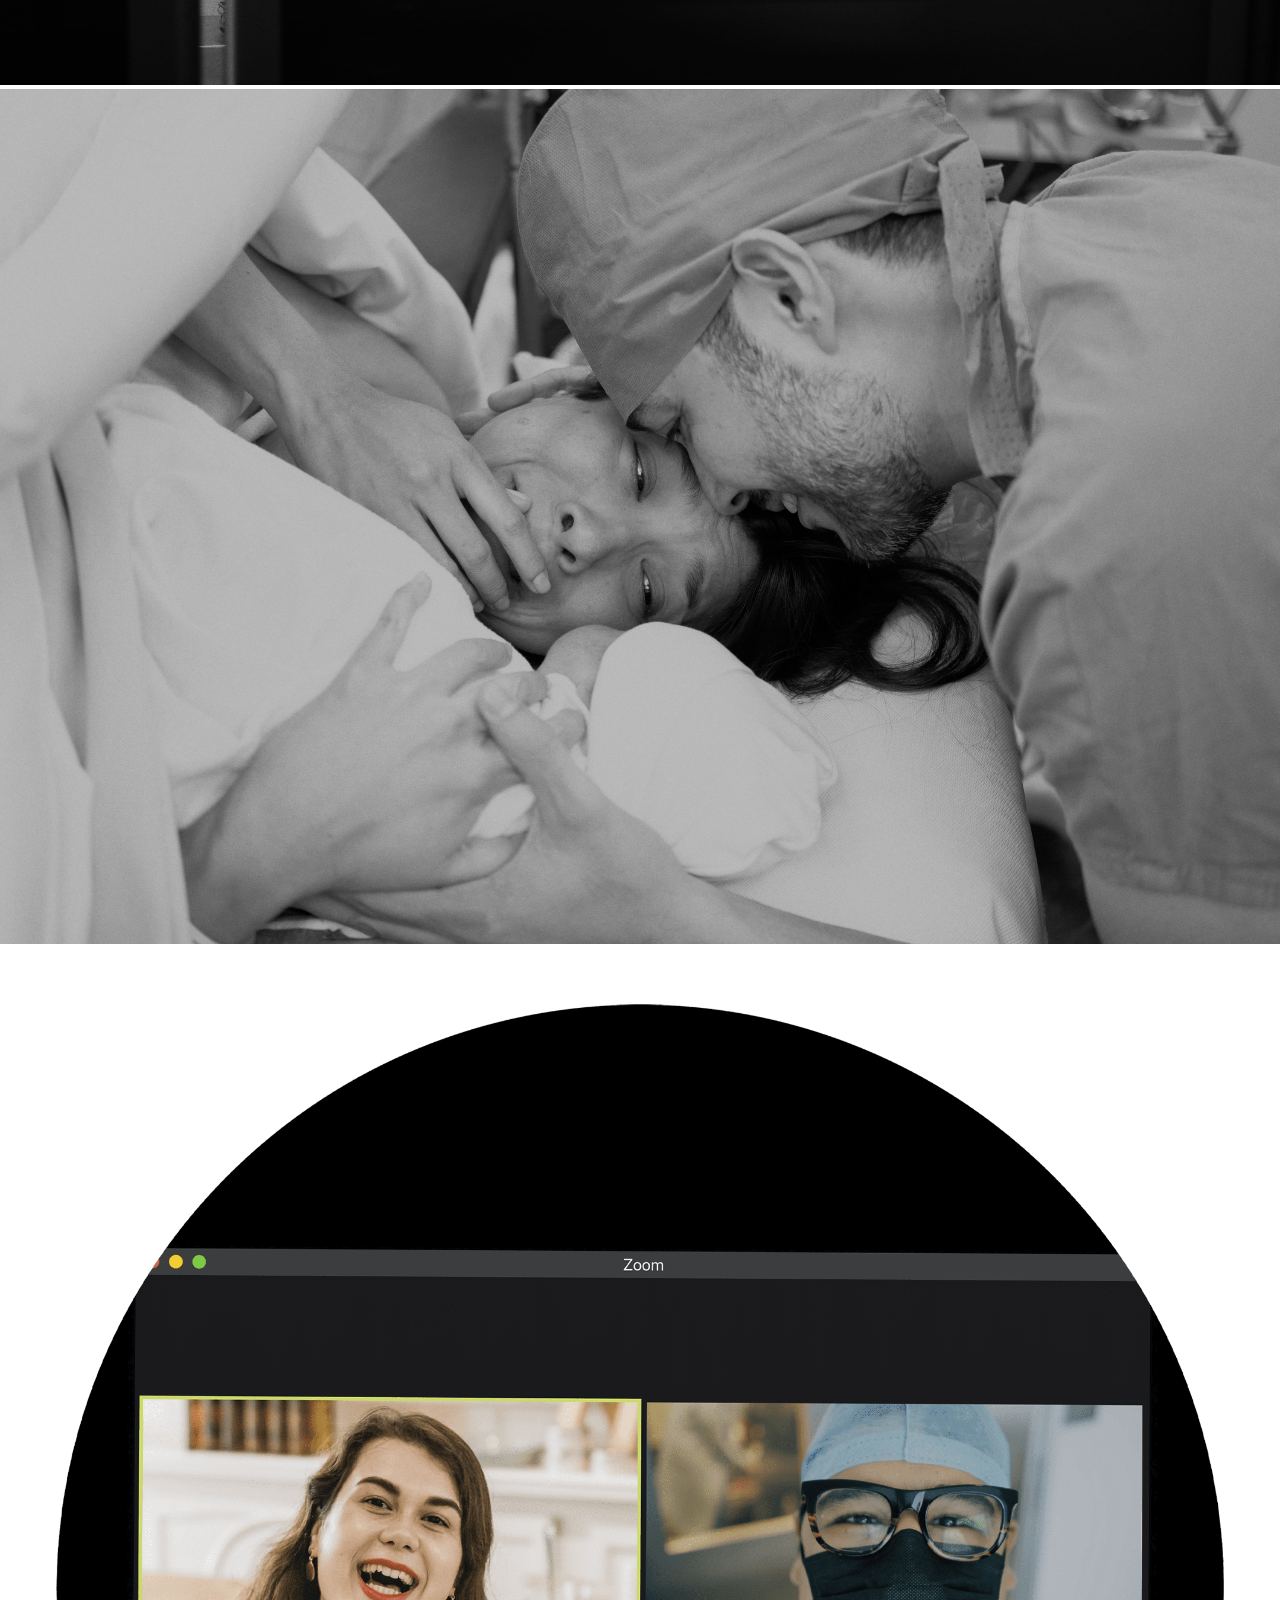
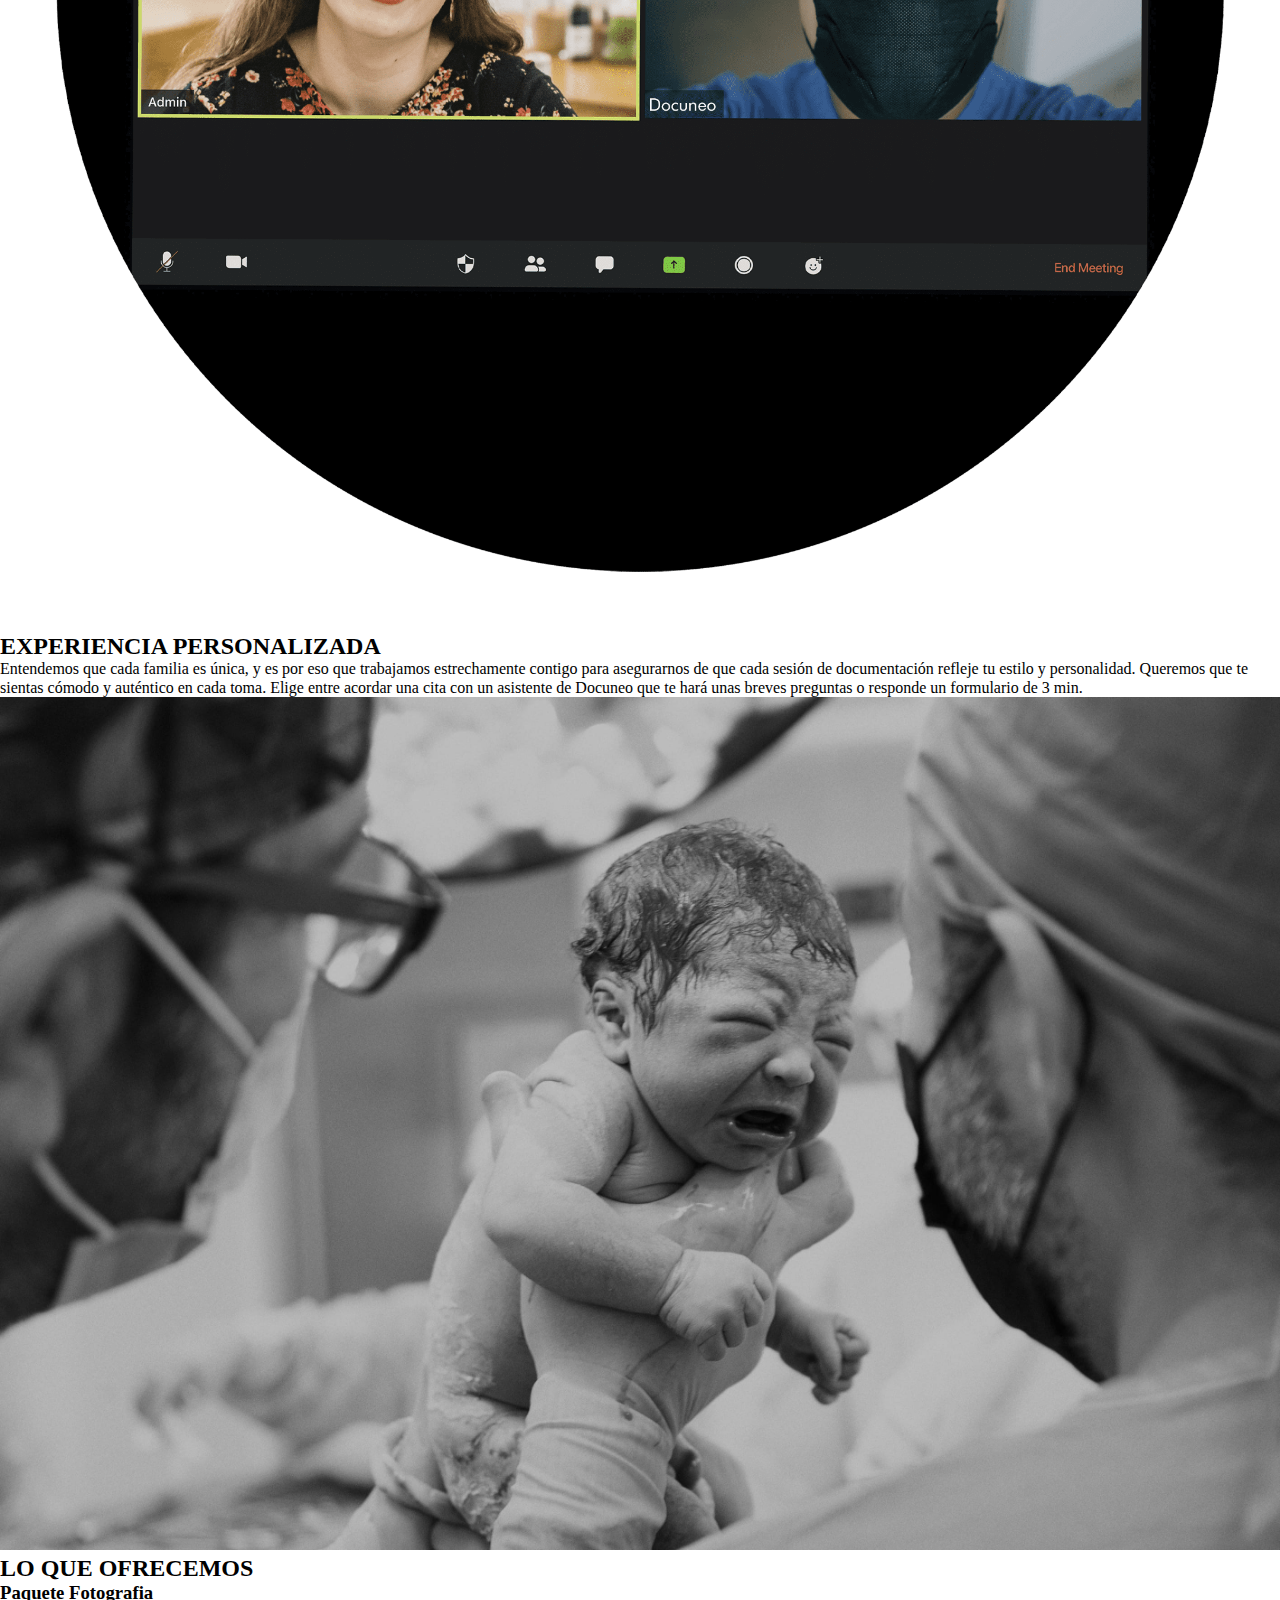
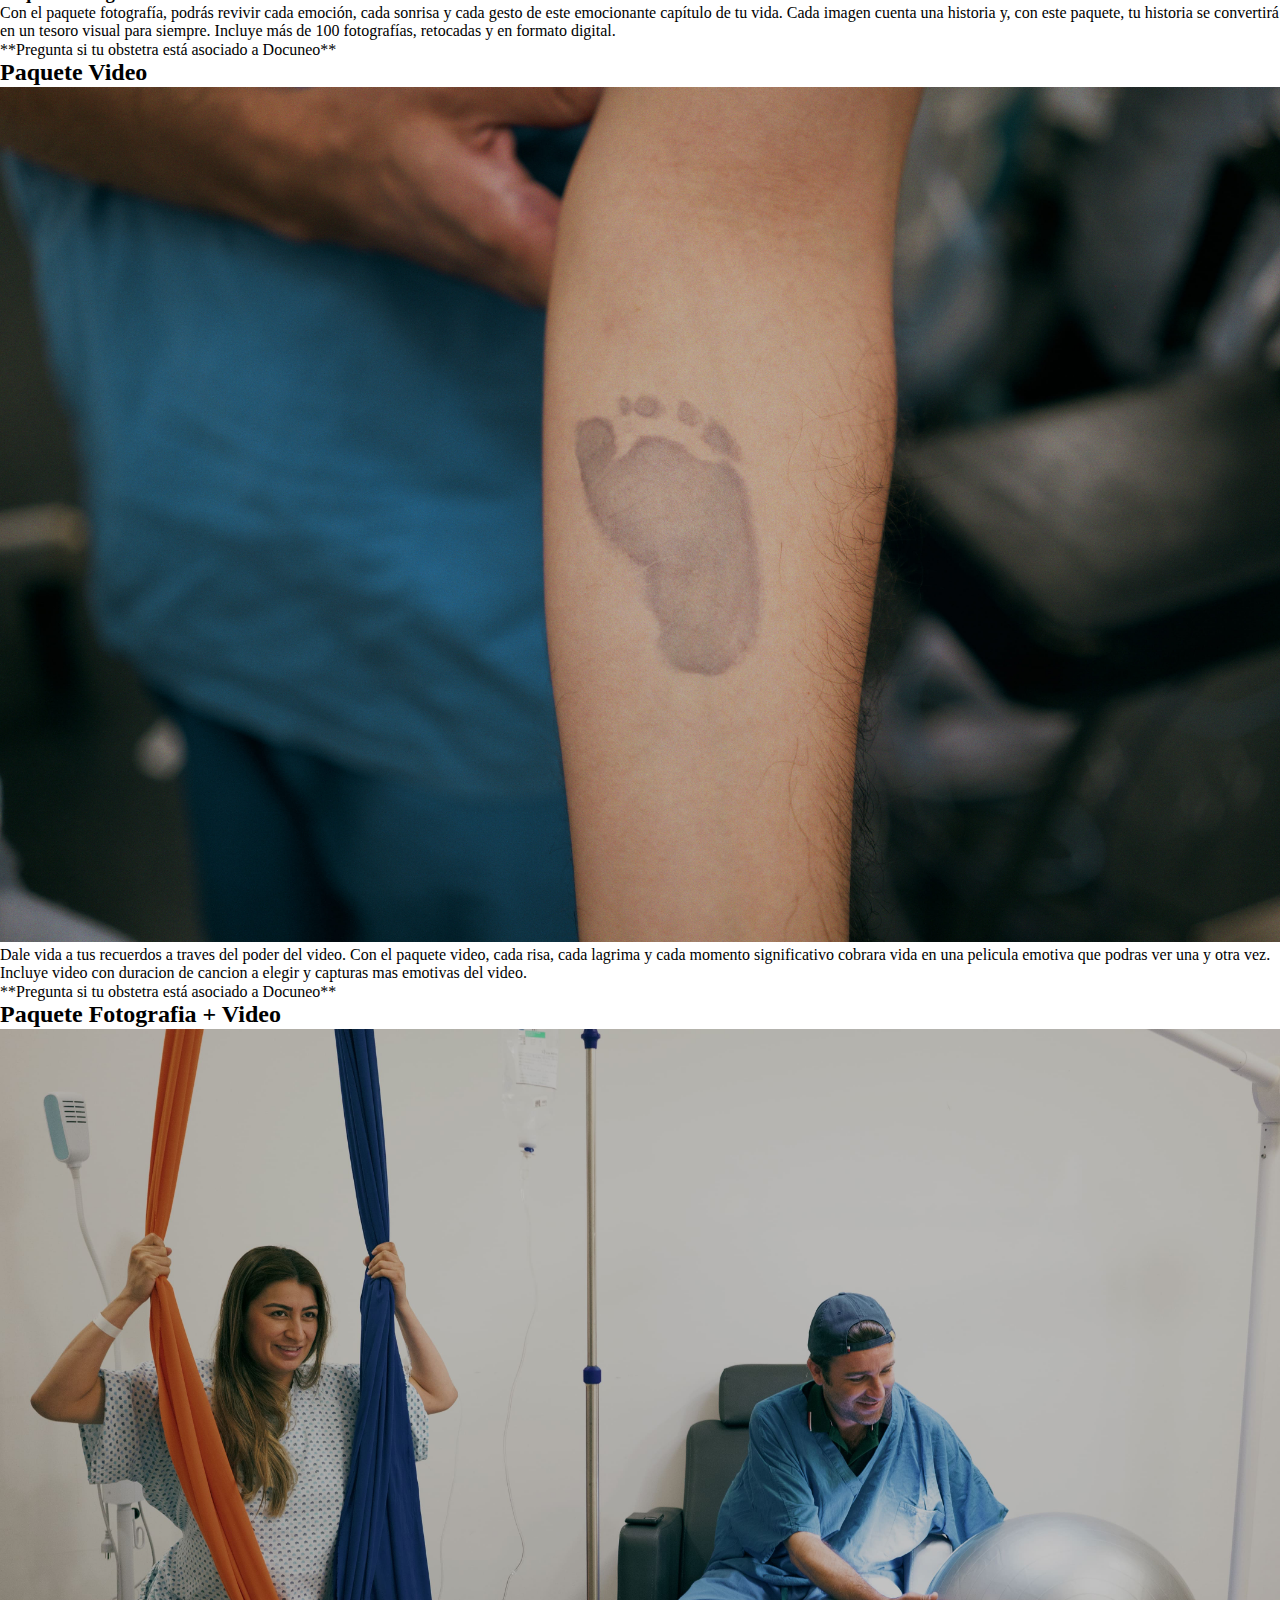
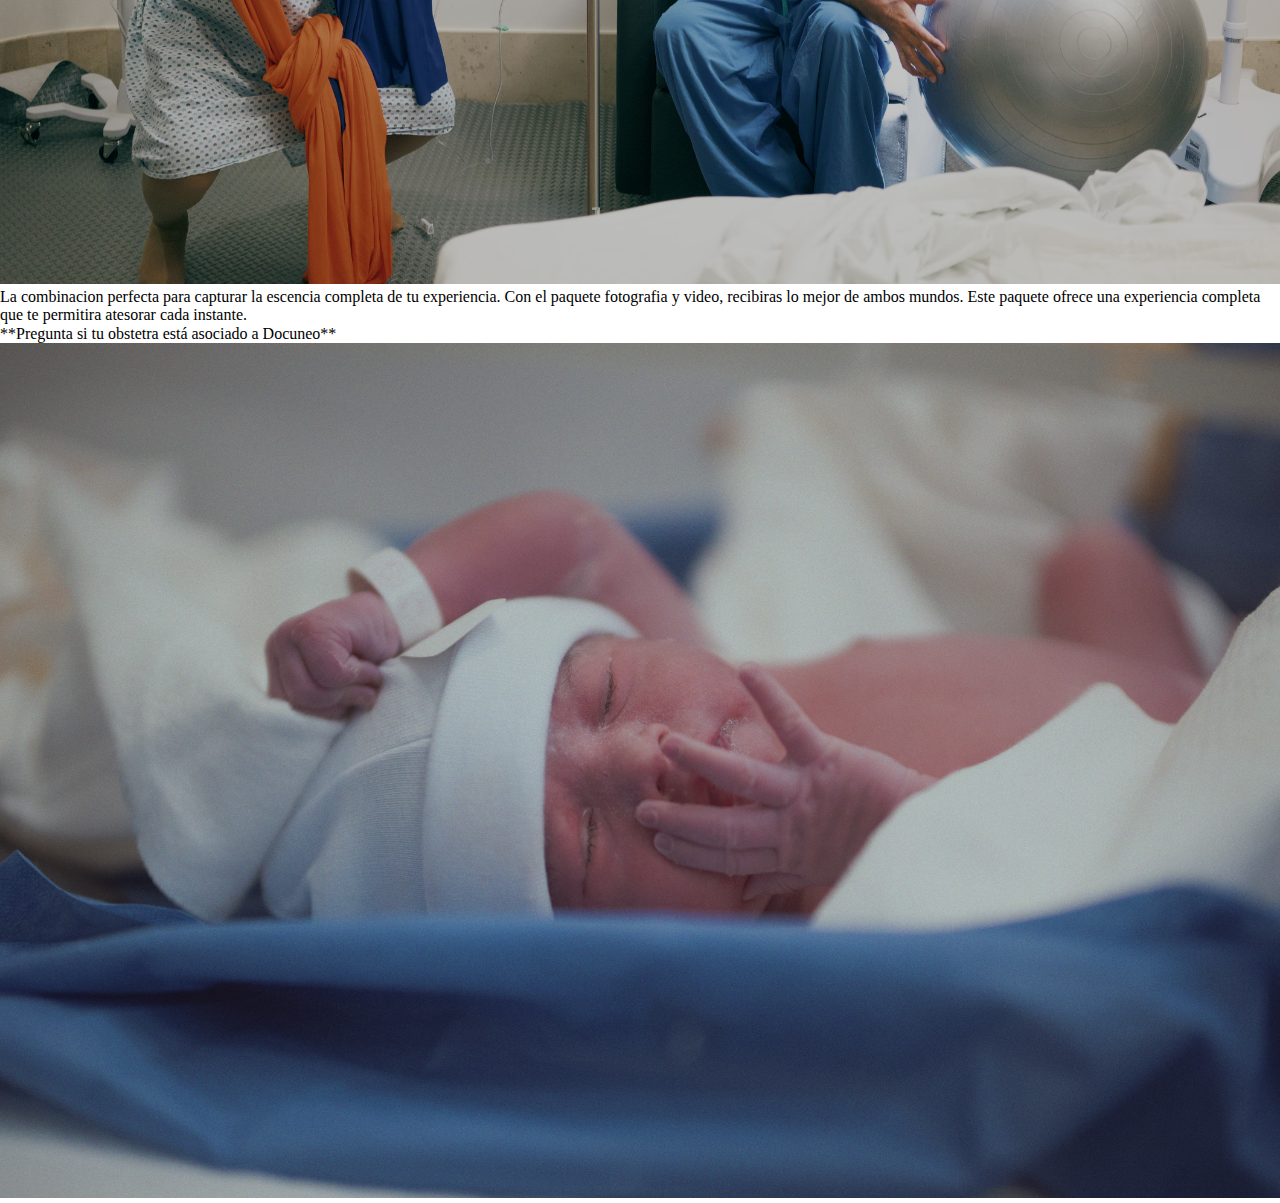
==== commit ee97b188: "estructura 2" ====
--- a/index.html
+++ b/index.html
@@ -21,13 +21,14 @@
 			</nav>
 		  </header>
 		  <main>
-			<section style="background-color: aqua;" > <!-- SECCION 1-->
-				<div >
-					<img src="images/logo.png">
+
+			<section class="main-section">
+				<div class="logo-container">
+					<img src="images/logo.png" alt="Docuneo Logo">
 				</div>
-
-				<div> 
-					<p >
+			
+				<div class="text-container">
+					<p>
 						En la vida, hay momentos que brillan con una luz única,
 						momentos que merecen ser capturados y atesorados para
 						siempre. En Docuneo, comprendemos la importancia de
@@ -36,22 +37,20 @@
 						perdurarán por siempre y con la mejor calidad.
 					</p>
 				</div>
-			
-			
-				<div >
-					<h2> LOS GRANDES MOMENTOS MERECEN SER DOCUMENTADOS PARA SER RECORDADOS</h2>
+			</section>
+			<section class="content-section" > <!-- SECCION 1-->
+				
+				<h2> LOS GRANDES MOMENTOS MERECEN SER DOCUMENTADOS PARA SER RECORDADOS</h2>
+
+				<div class="">
+					<img src="images/sec1-img1.jpg">
+					<img src="images/sec1-img2.jpg">
+					<img src="images/sec1-img3.jpg">
 				</div>
-
 				
-
-				<div class="img-img1">
-					<img src="images/s2-img1.jpg">
-					<img src="images/s2-img2.jpg">
-					<img src="images/s2-img3.jpg">
-				</div>
 			</section>
 
-			<section  style="background-color: red;">  <!-- SECCION 2-->
+			<section class="content-section" >  <!-- SECCION 2-->
 				<div>
 					<h3>DESDE LA HABITACION</h3>
 				
@@ -69,7 +68,7 @@
 				</div>
 			</section>
 				
-			<section style="background-color: green;">   <!-- SECCION 3-->
+			<section class="content-section" >   <!-- SECCION 3-->
 				<div>
 					<h2>
 						NUESTRO COMPROMISO
@@ -92,7 +91,7 @@
 				</div>
 			</section>
 			
-			<section style="background-color: chocolate;" >	<!-- SECCION 4-->
+			<section class="content-section" > 	<!-- SECCION 4-->
 				<div>
 					<img src="images/sec4-img1.jpg" alt="">
 					<img src="images/sec4-img2.png" alt="">
@@ -110,7 +109,60 @@
 				</p>
 			</section>
 
-			<section style="background-color: orange;" >	<!-- SECCION 5-->
+			<section class="content-section" >	<!-- SECCION 5-->
+
+				<div> <!-- PAQUETE 1-->
+					<div >
+						<img src="images/sec5-paq1-img1.jpg" alt="">
+					</div>
+					
+					<h2>LO QUE OFRECEMOS </h2>
+					<H3>Paquete Fotografia</H3>
+	
+					<p>
+						Con el paquete fotografía, podrás revivir cada emoción, 
+						cada sonrisa y cada gesto de este emocionante capítulo de tu vida.
+						Cada imagen cuenta una historia y, con este paquete,
+						tu historia se convertirá en un tesoro visual para siempre. 
+						Incluye más de 100 fotografías, retocadas y en formato digital. 
+					</p>
+					<p class="aviso" >
+						**Pregunta si tu obstetra está asociado a Docuneo** 
+					</p>
+				</div>
+
+				<div> <!-- PAQUETE 2-->
+					<h2> Paquete Video</h2>
+					<img src="images/sec5-paq2-img1.jpg" alt="">
+					<p>
+						Dale vida a tus recuerdos a traves del poder del video.
+						Con el paquete video, cada risa, cada lagrima y cada momento 
+						significativo cobrara vida en una pelicula emotiva que podras
+						ver una y otra vez. Incluye video con duracion de cancion a elegir
+						y capturas mas emotivas del video.
+					</p>
+					<p class="aviso" > 
+						**Pregunta si tu obstetra está asociado a Docuneo** 
+					</p>
+
+				</div>
+
+				<div> <!-- PAQUETE 3-->
+					<h2> Paquete Fotografia + Video</h2>
+
+					<img src="images/sec5-paq3-img1.jpg" alt="" >
+					<p>
+						La combinacion perfecta para capturar la escencia completa de
+						tu experiencia. Con el paquete fotografia y video, recibiras lo 
+						mejor de ambos mundos. Este paquete ofrece una experiencia completa
+						que te permitira atesorar cada instante.
+					</p>
+					<p class="aviso" >
+						**Pregunta si tu obstetra está asociado a Docuneo** 
+					</p>
+					<img src="images/sec5-paq3-img2.jpg" alt="">
+				</div>
+				
 				
 			</section>
 
--- a/style.css
+++ b/style.css
@@ -3,11 +3,8 @@
     padding: 0;
   }
   
-  body {
-    font-family: Lexend;
-    align-items: center;
-  }
-  
+ /*#region Menu*/
+
   header {
     position: fixed;
     top: 0;
@@ -40,64 +37,28 @@
   nav a:hover {
     background-color: orange;
   }
+
+/*#endregion Menu*/
   
-  .img-logo
-  {
-    display: block;
-    align-items: center;
-    width: 70%;
-    background-color: f9f9f9;
-  }
+.main-section{
+  display: flex;
+  flex-direction: column;
+  align-items: center;
+}
 
-  .main-p
-  {
-    width: 400px;
-    height: auto;
-    background-color: #f9f9f9;
-  }
-  
-  .main-p p
-  {
-    text-align: center;
-    font-size: 40 px;
-    font-family: Lexend;
-    color: gray;
-  }
+.logo-container{
+  margin-top: 5em;
+  margin-left: 2em;
+  margin-left:  2em;
+  padding: 30px ;
+} 
 
-  .section-p1
-  {
-    display: inline-block;
-    background-color: aqua;
-  }
+.logo-container img{
+ height: fit-content;
+}
 
-
-  .img-img1
-  {
-    display: flex;
-    width: 100%;
-    height: auto;
-  }
-
-  .img-img1 img
-  {
-    width: 0;
-    flex-grow: 1;
-    object-fit: cover;
-    opacity: .8;
-    transition: .5 ease;
-  }
-
-  /* .section-img1 img:hover
-  {
-    cursor: crosshair;
-    width: 300px;
-    opacity: 1;
-  } */
-
-  section
-  { 
-    height: 400px;
-    display: flex;
-    align-items: center;
-    
-  }
+.text-container{
+  margin: 2em ;
+  font-size: 30px;
+  font-size-adjust: 100%;
+}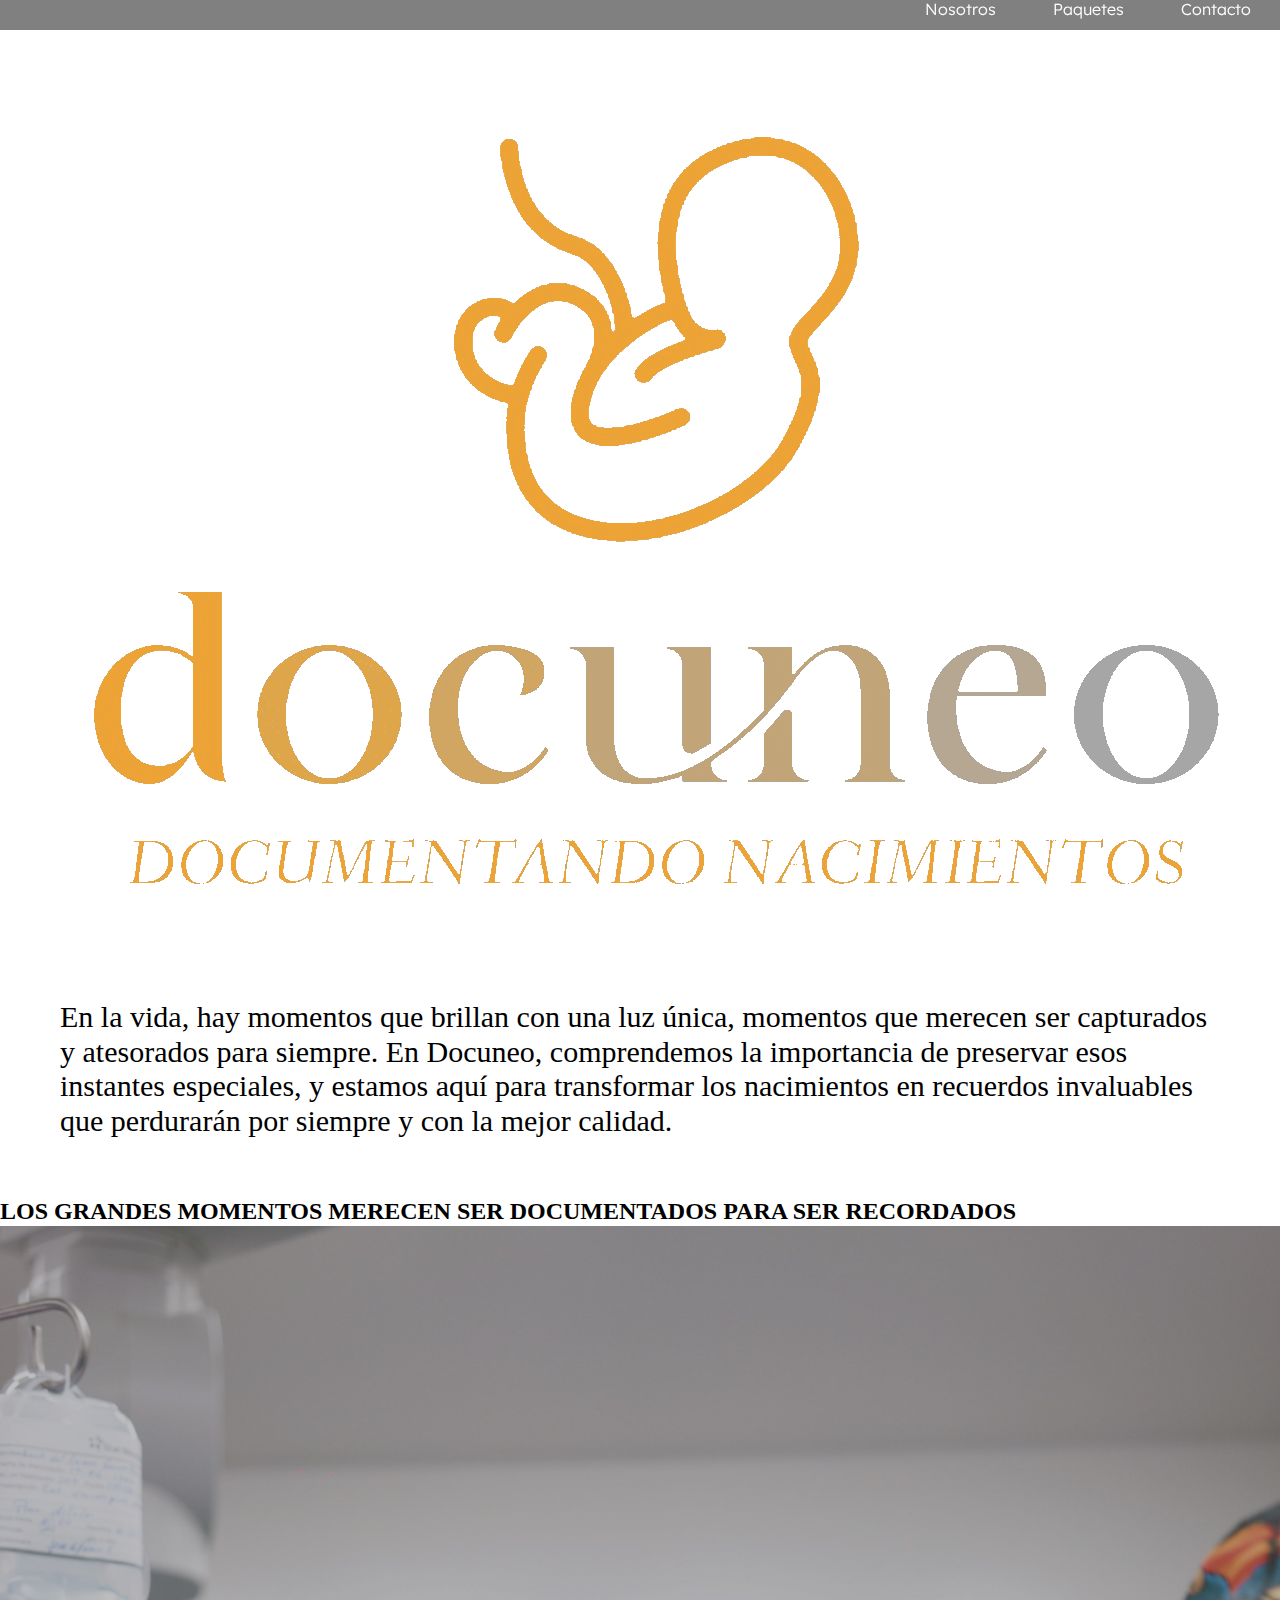
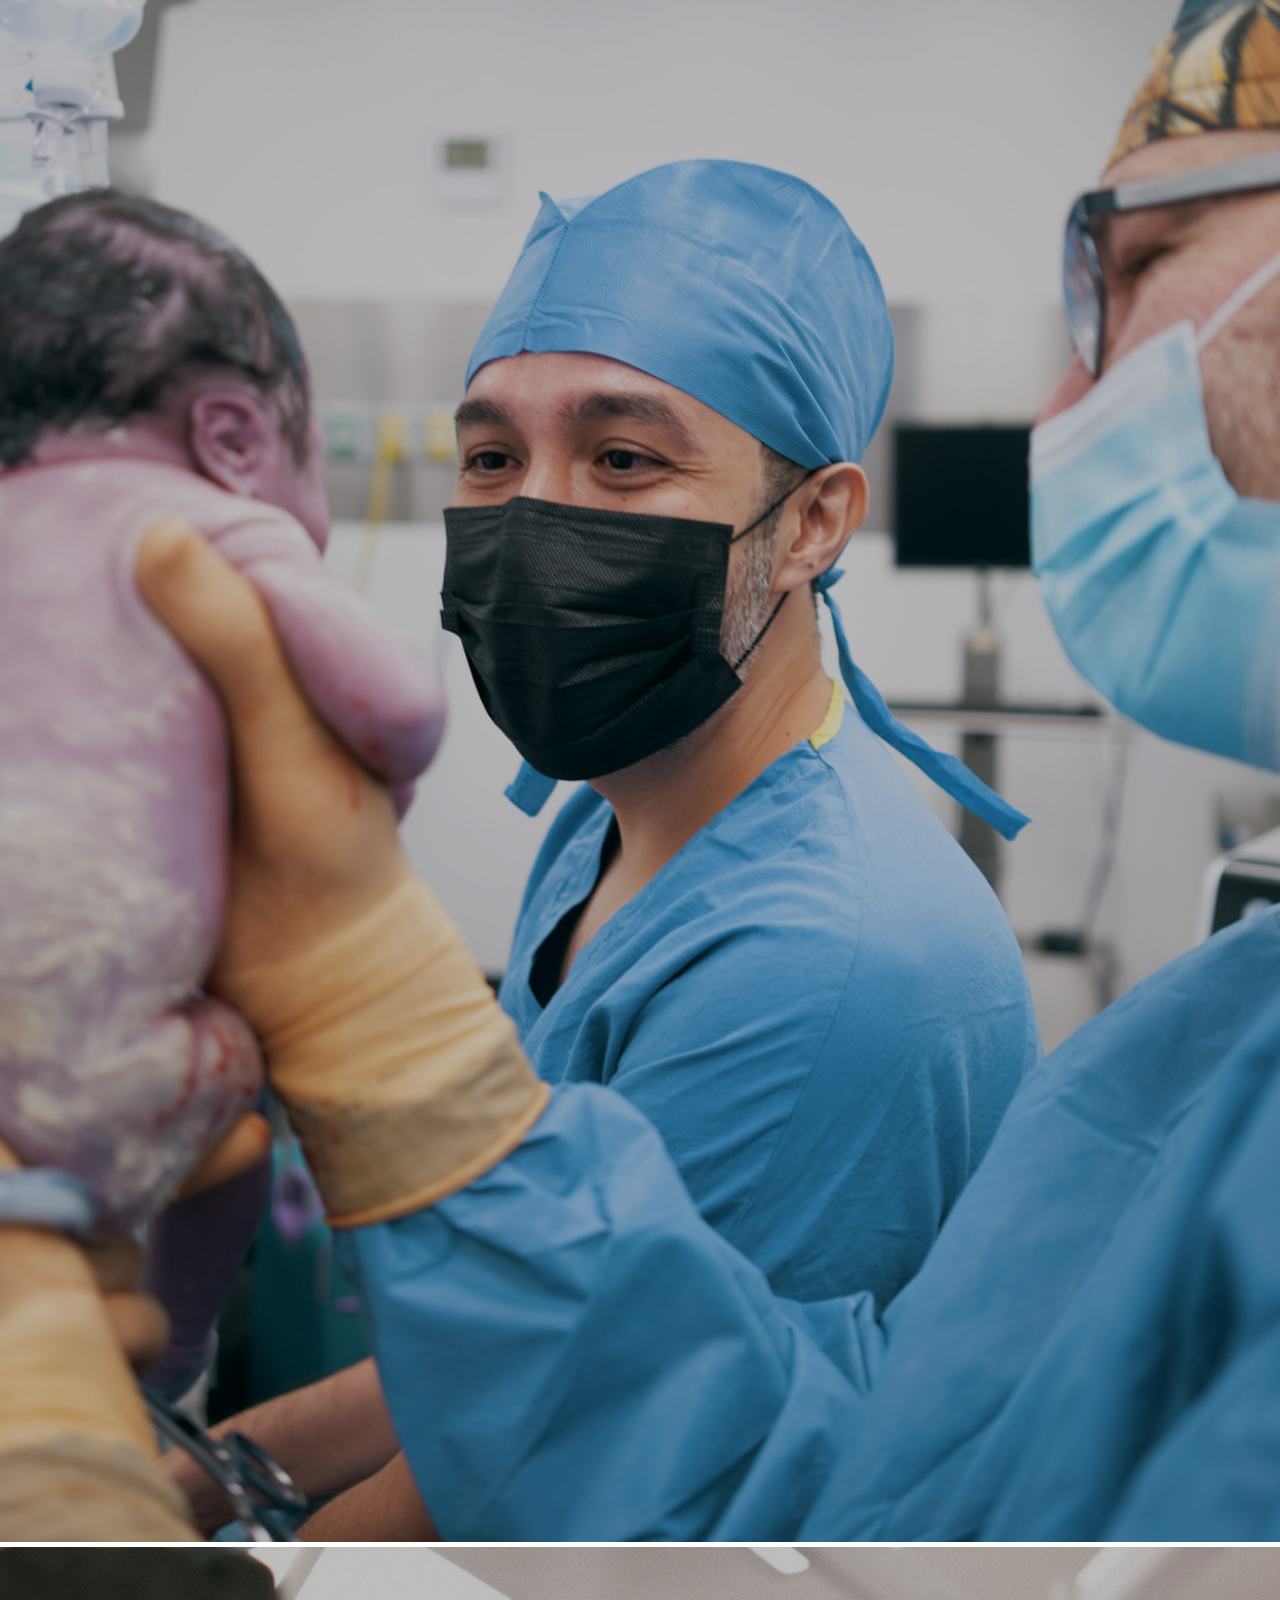
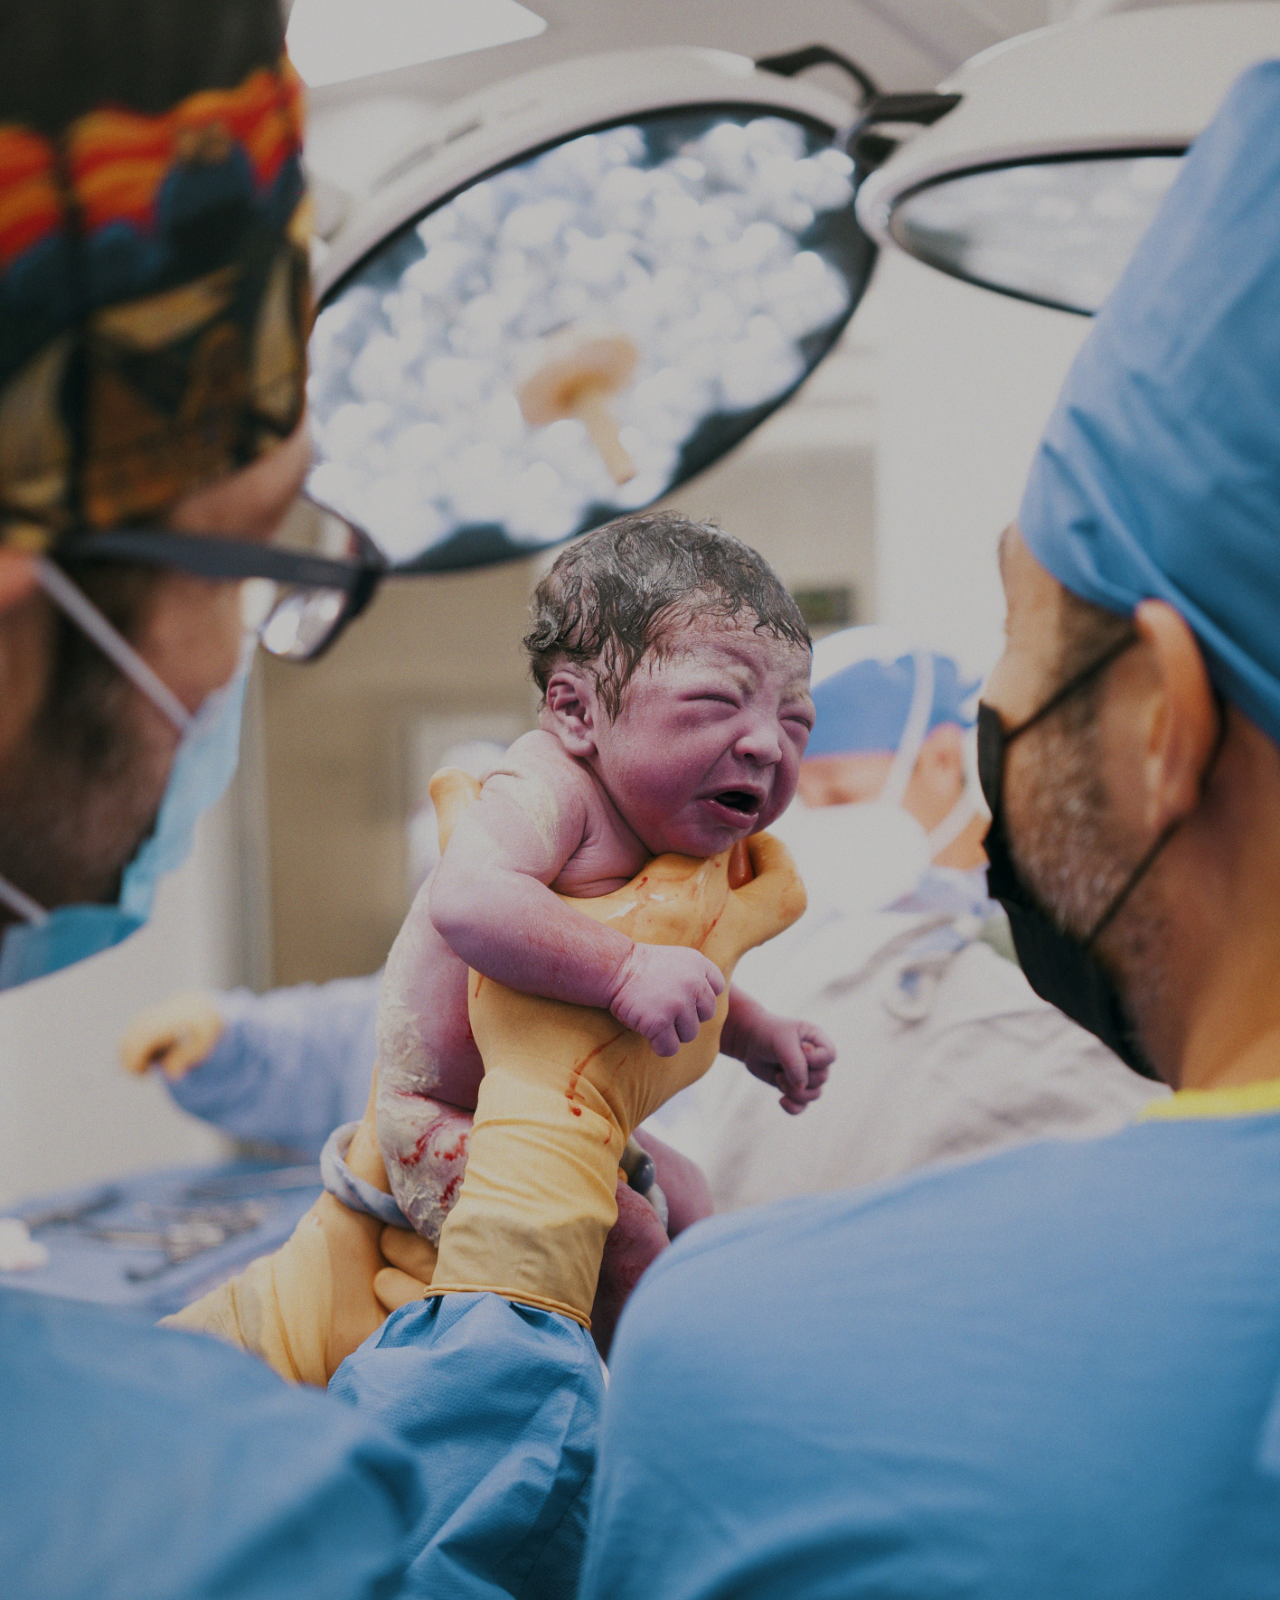
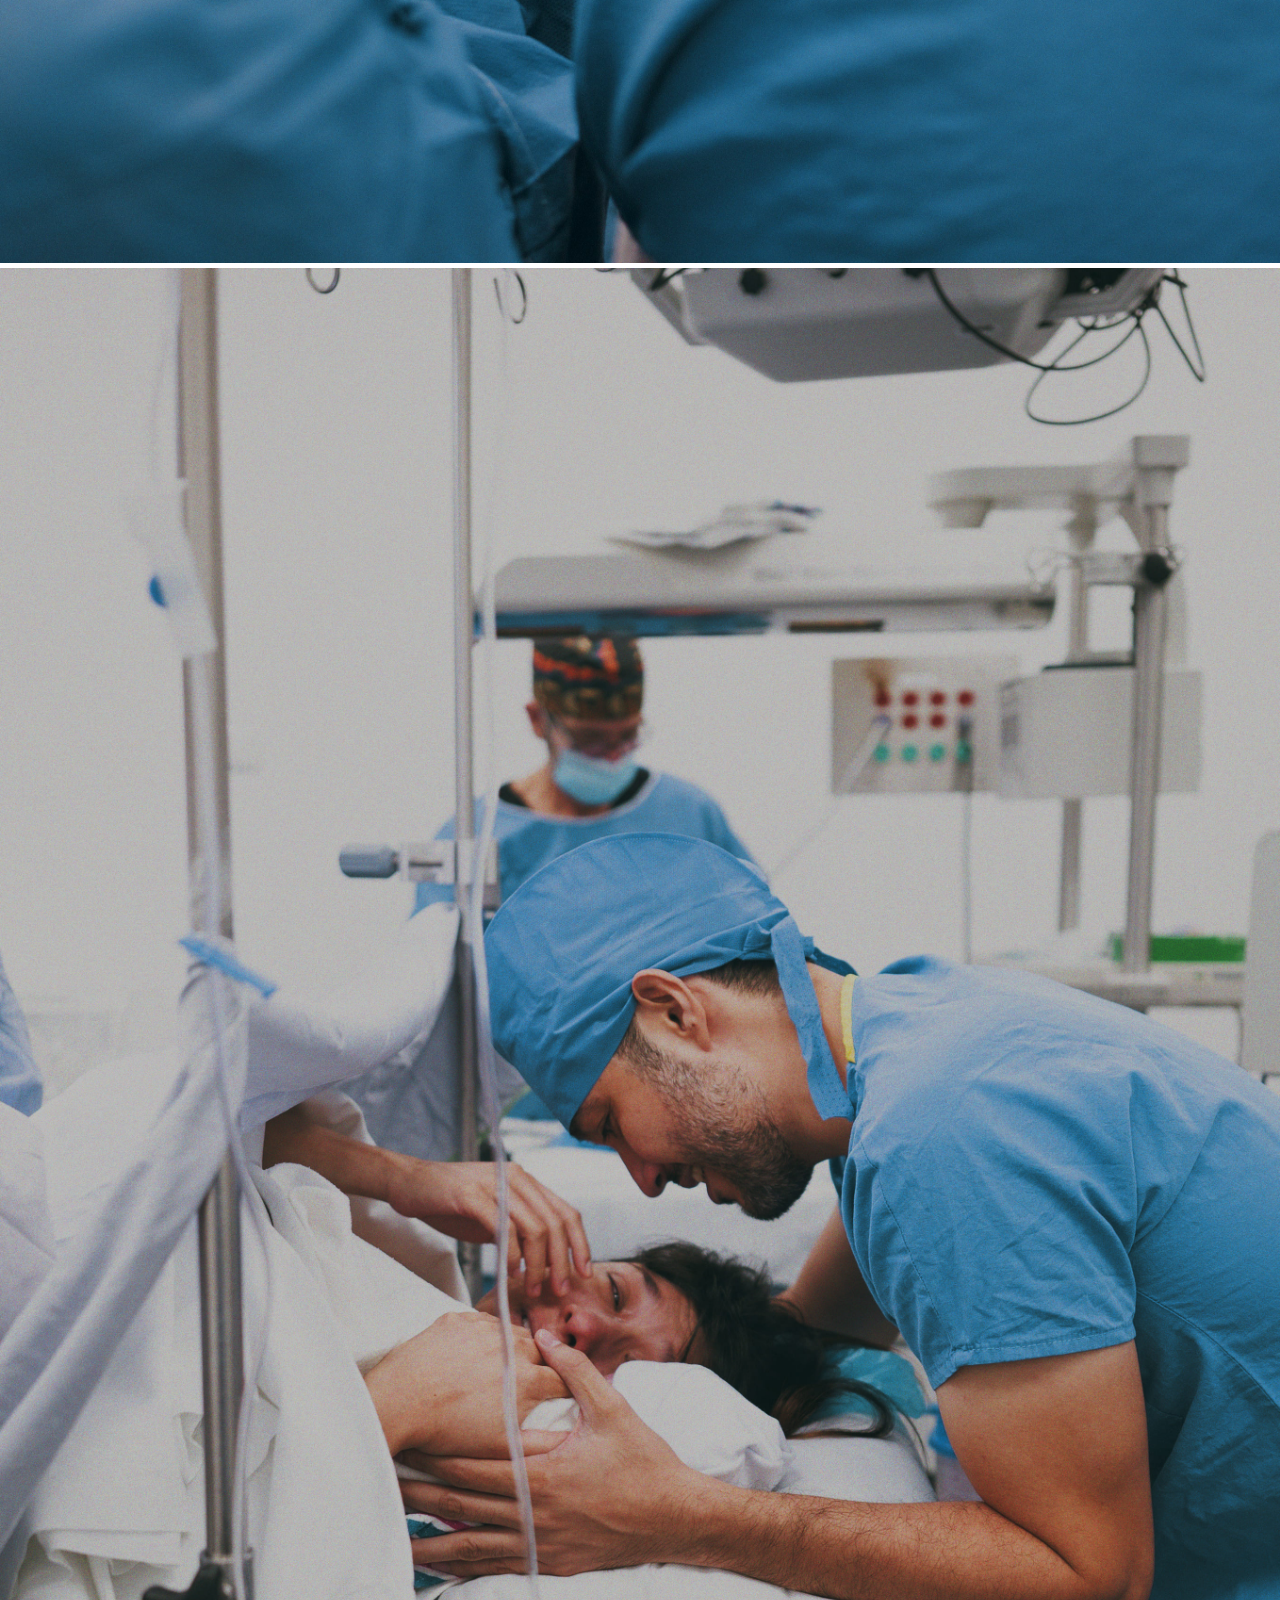
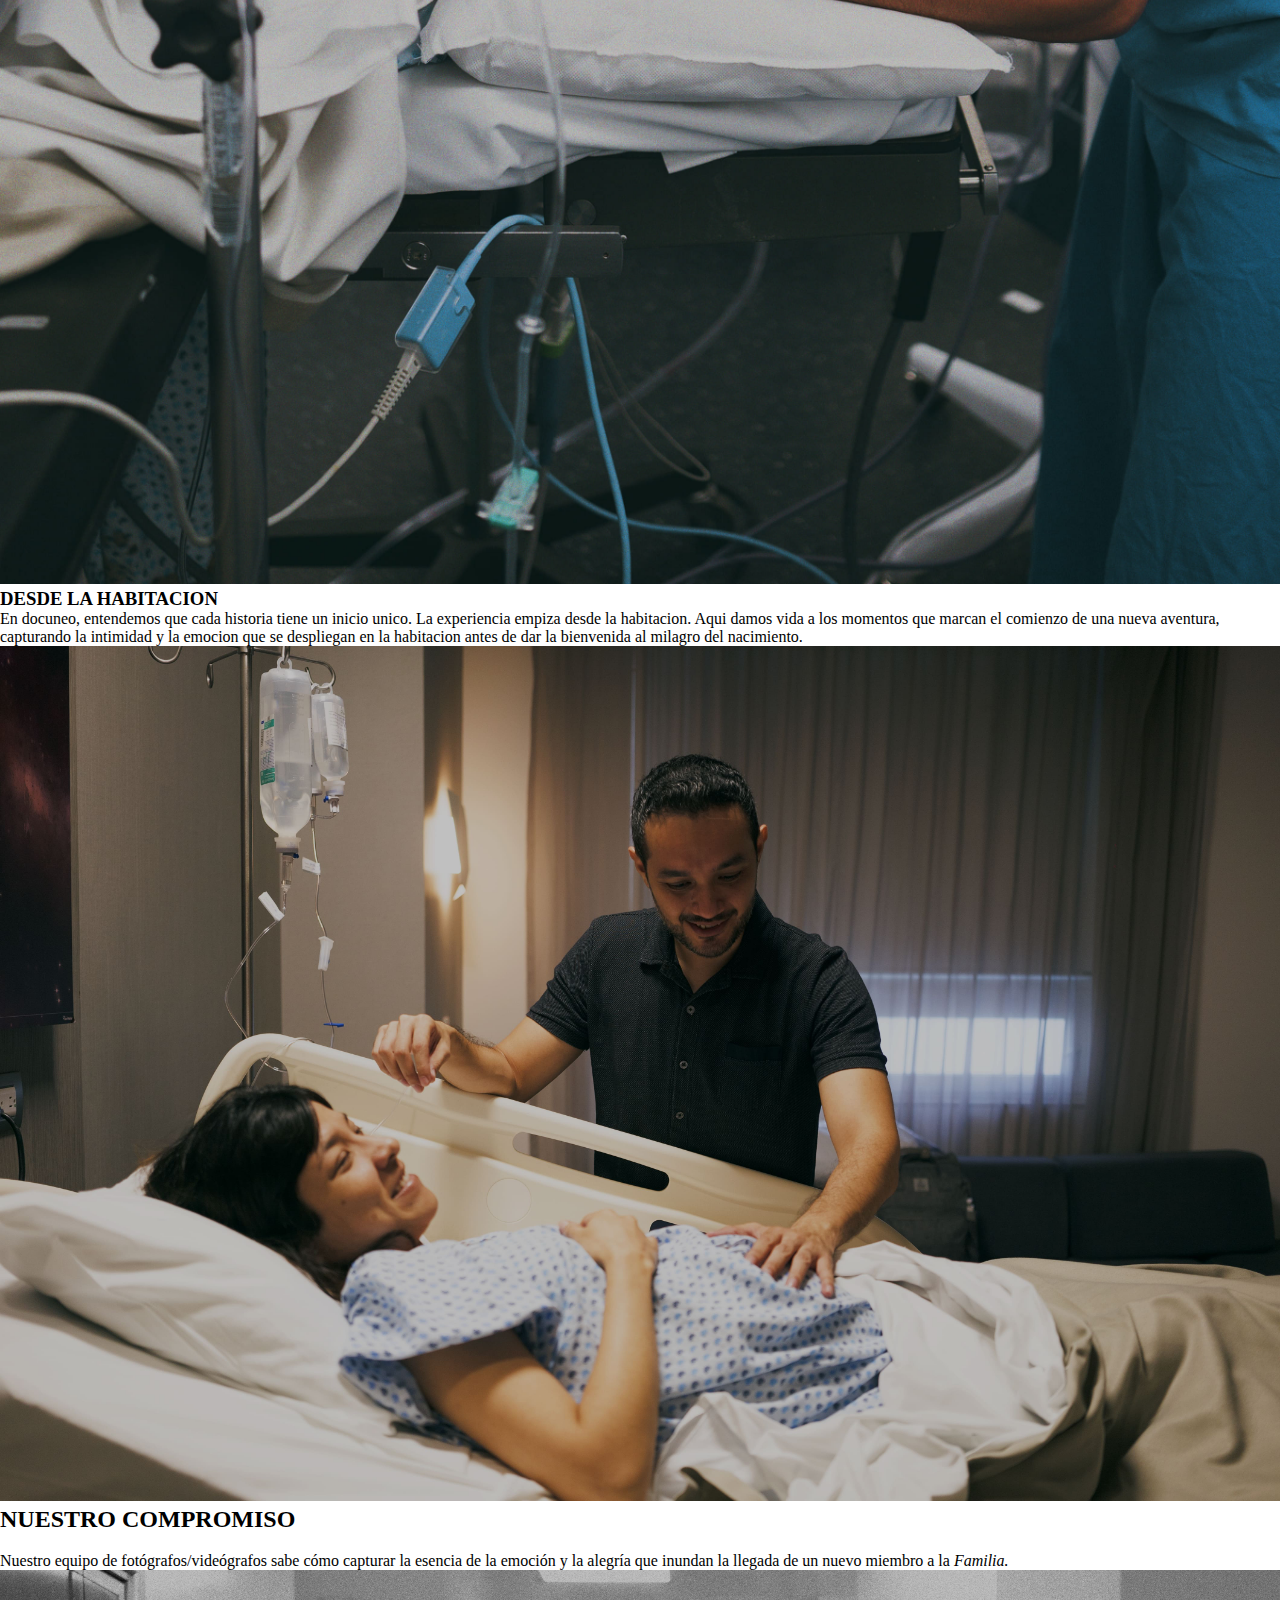
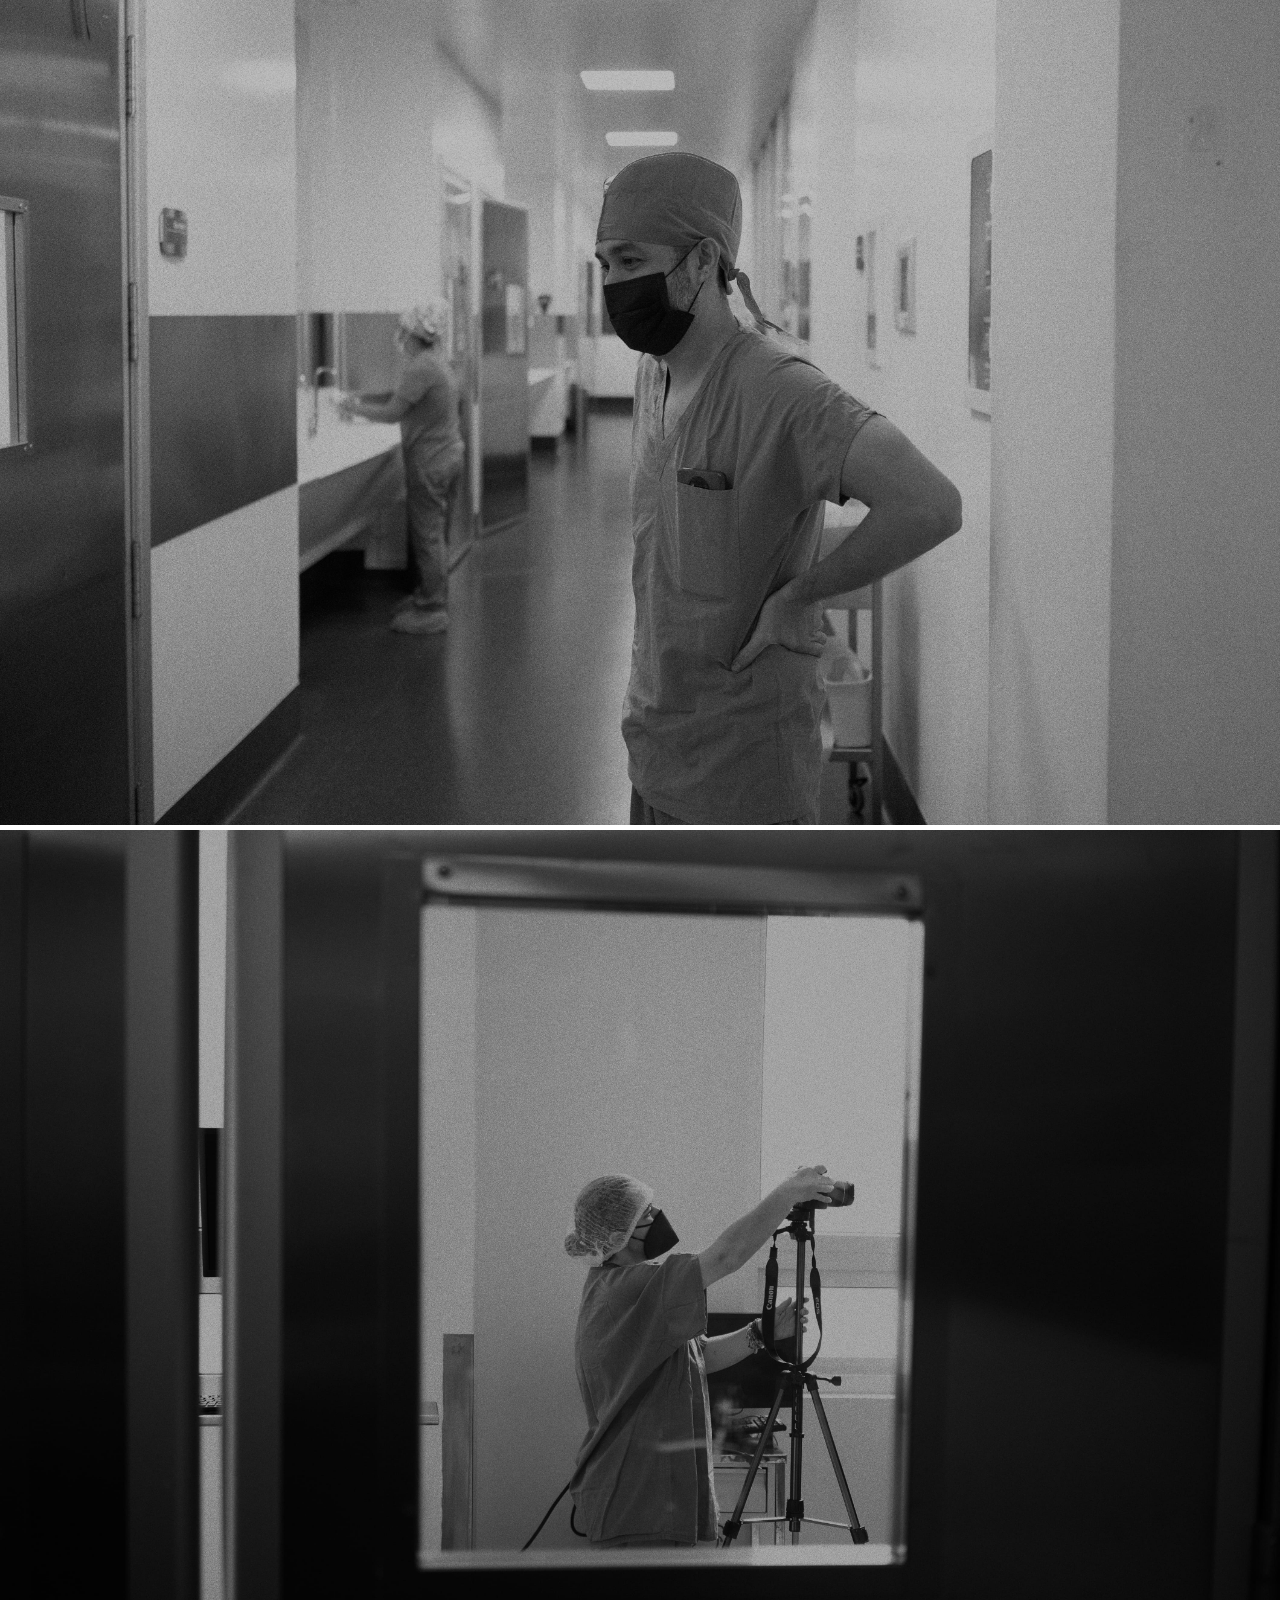
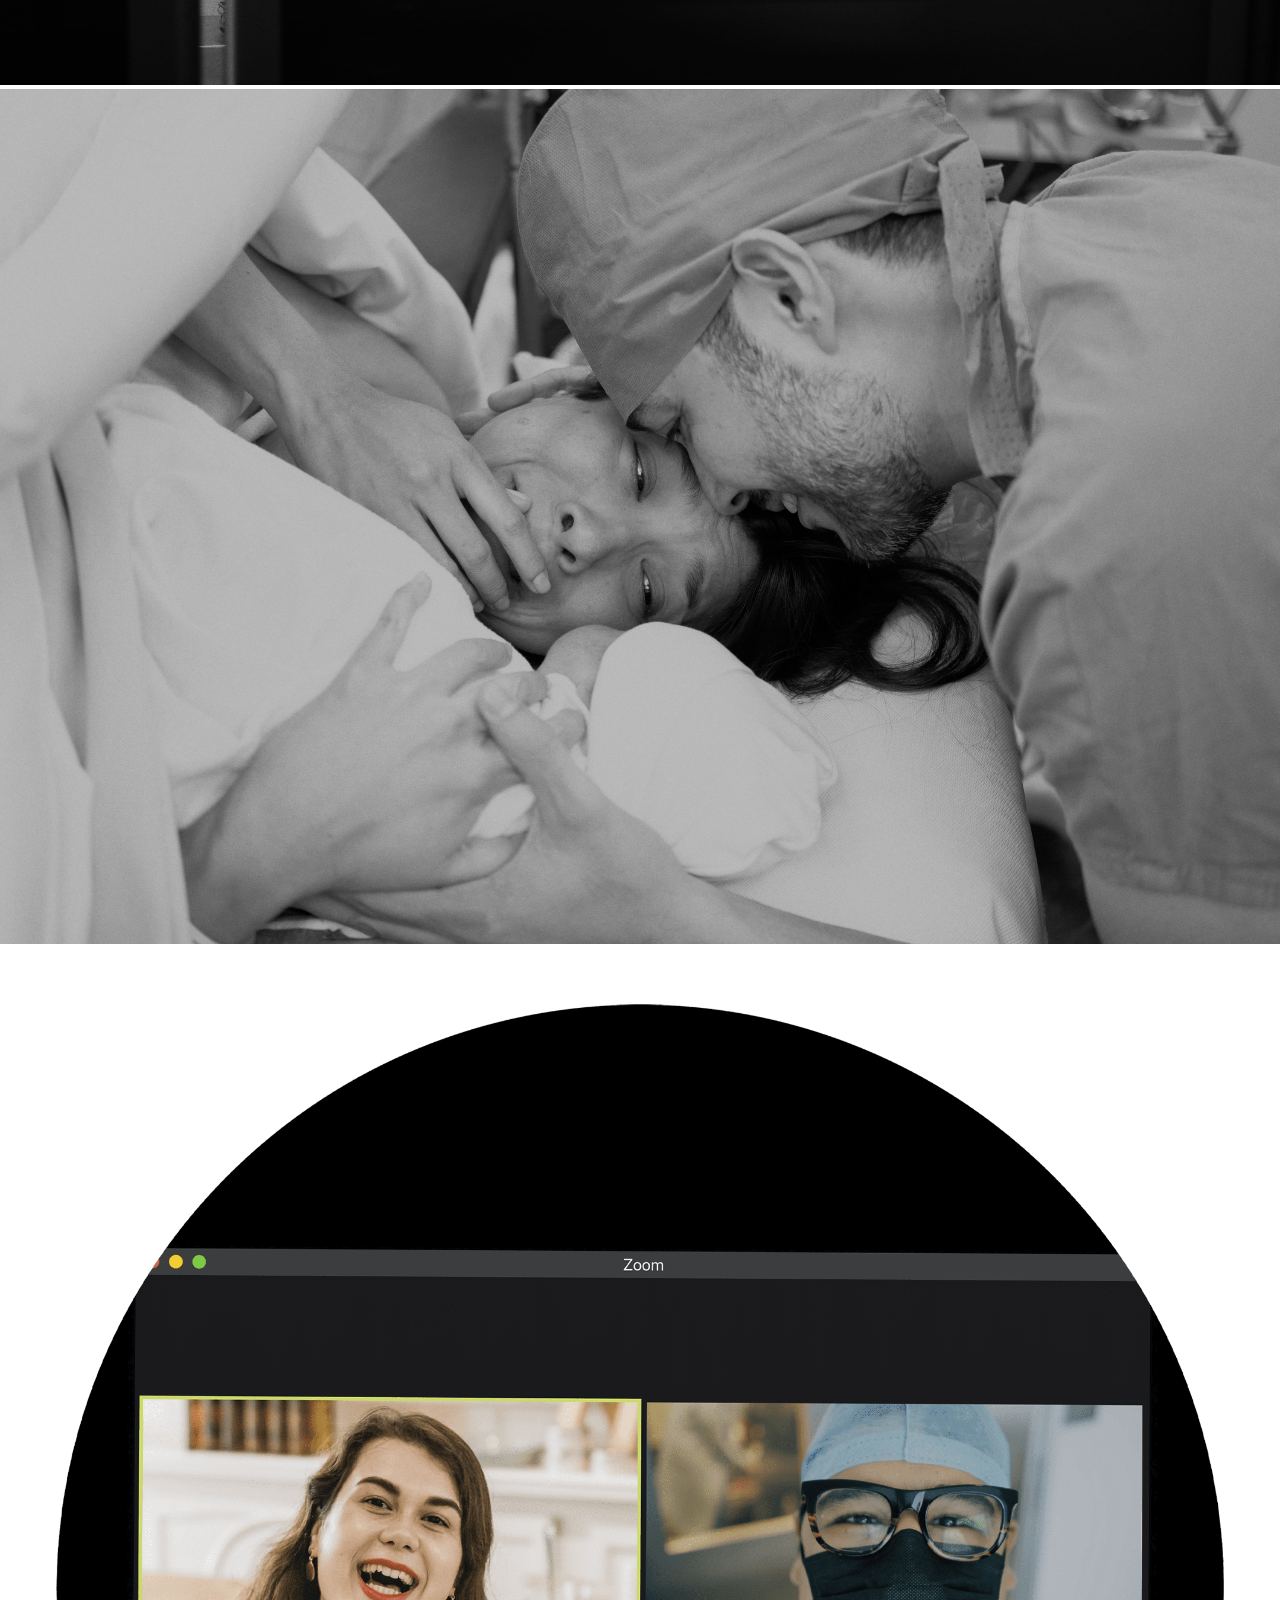
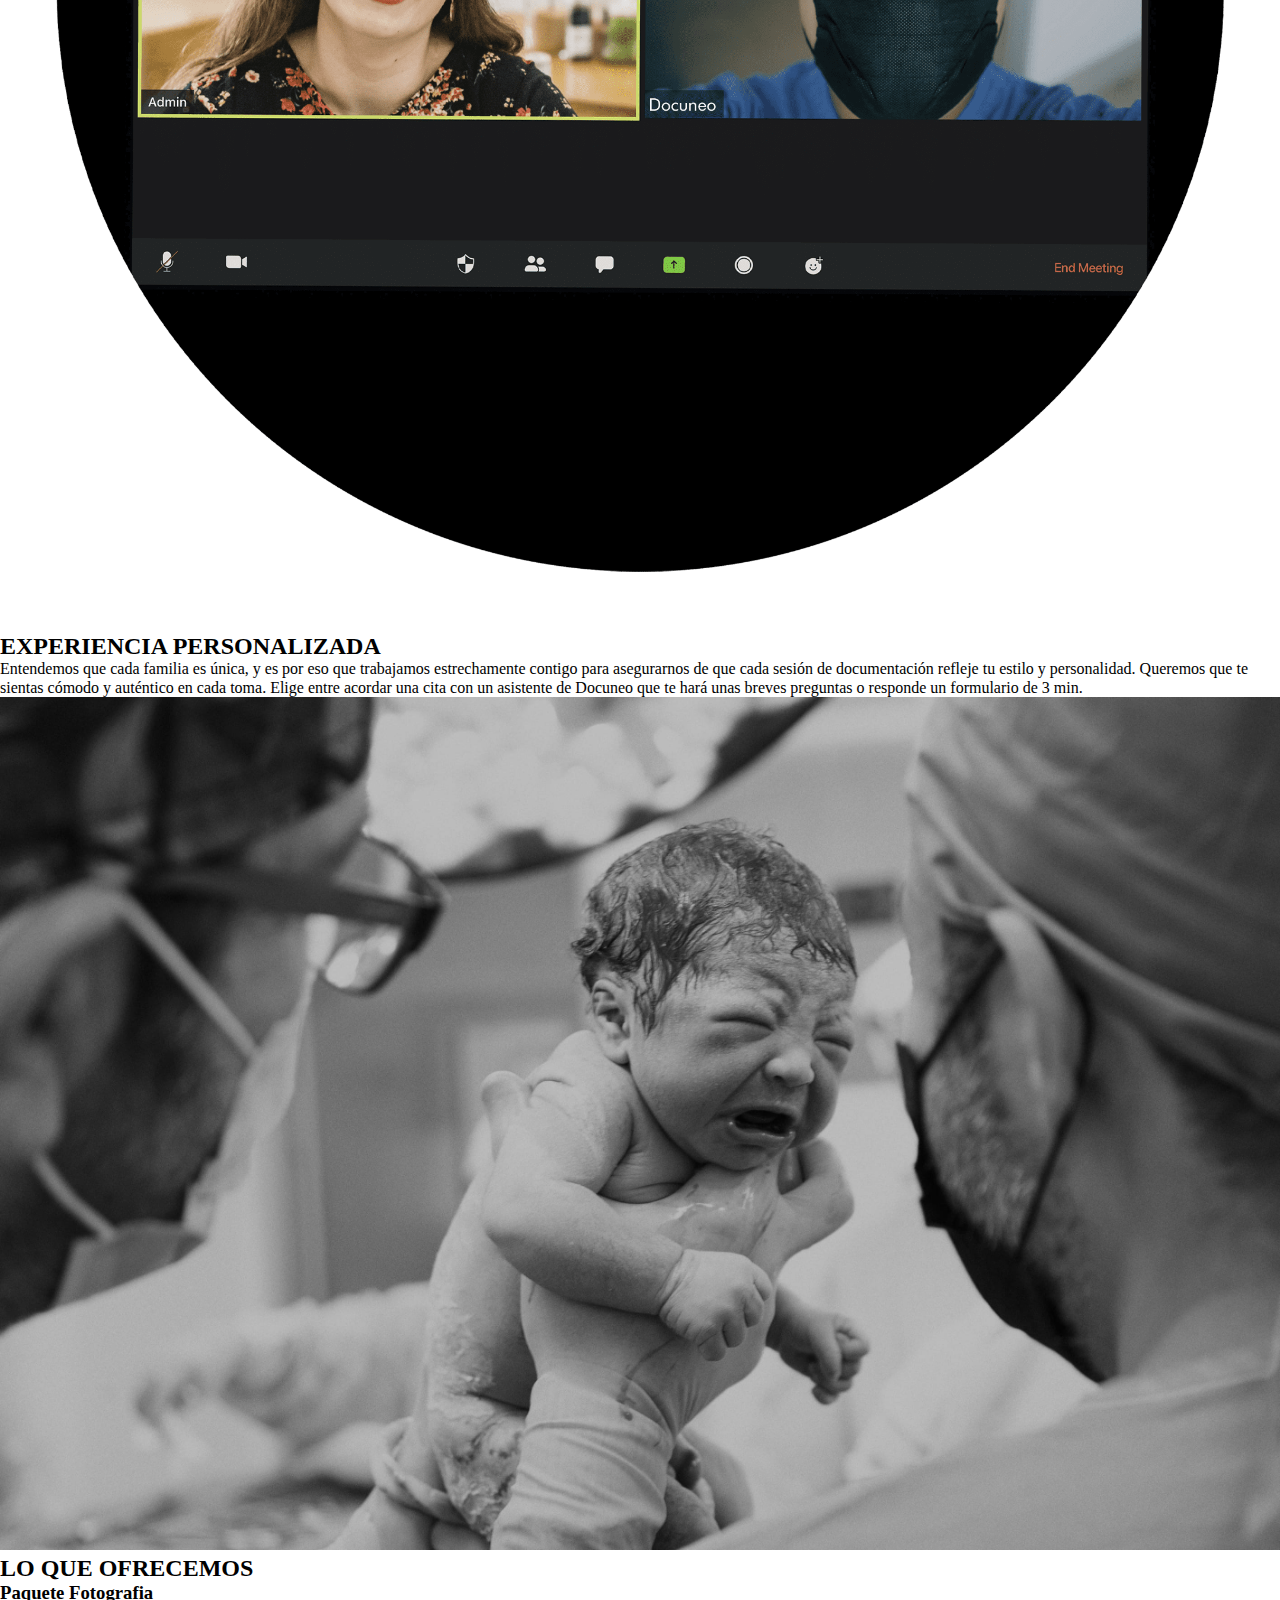
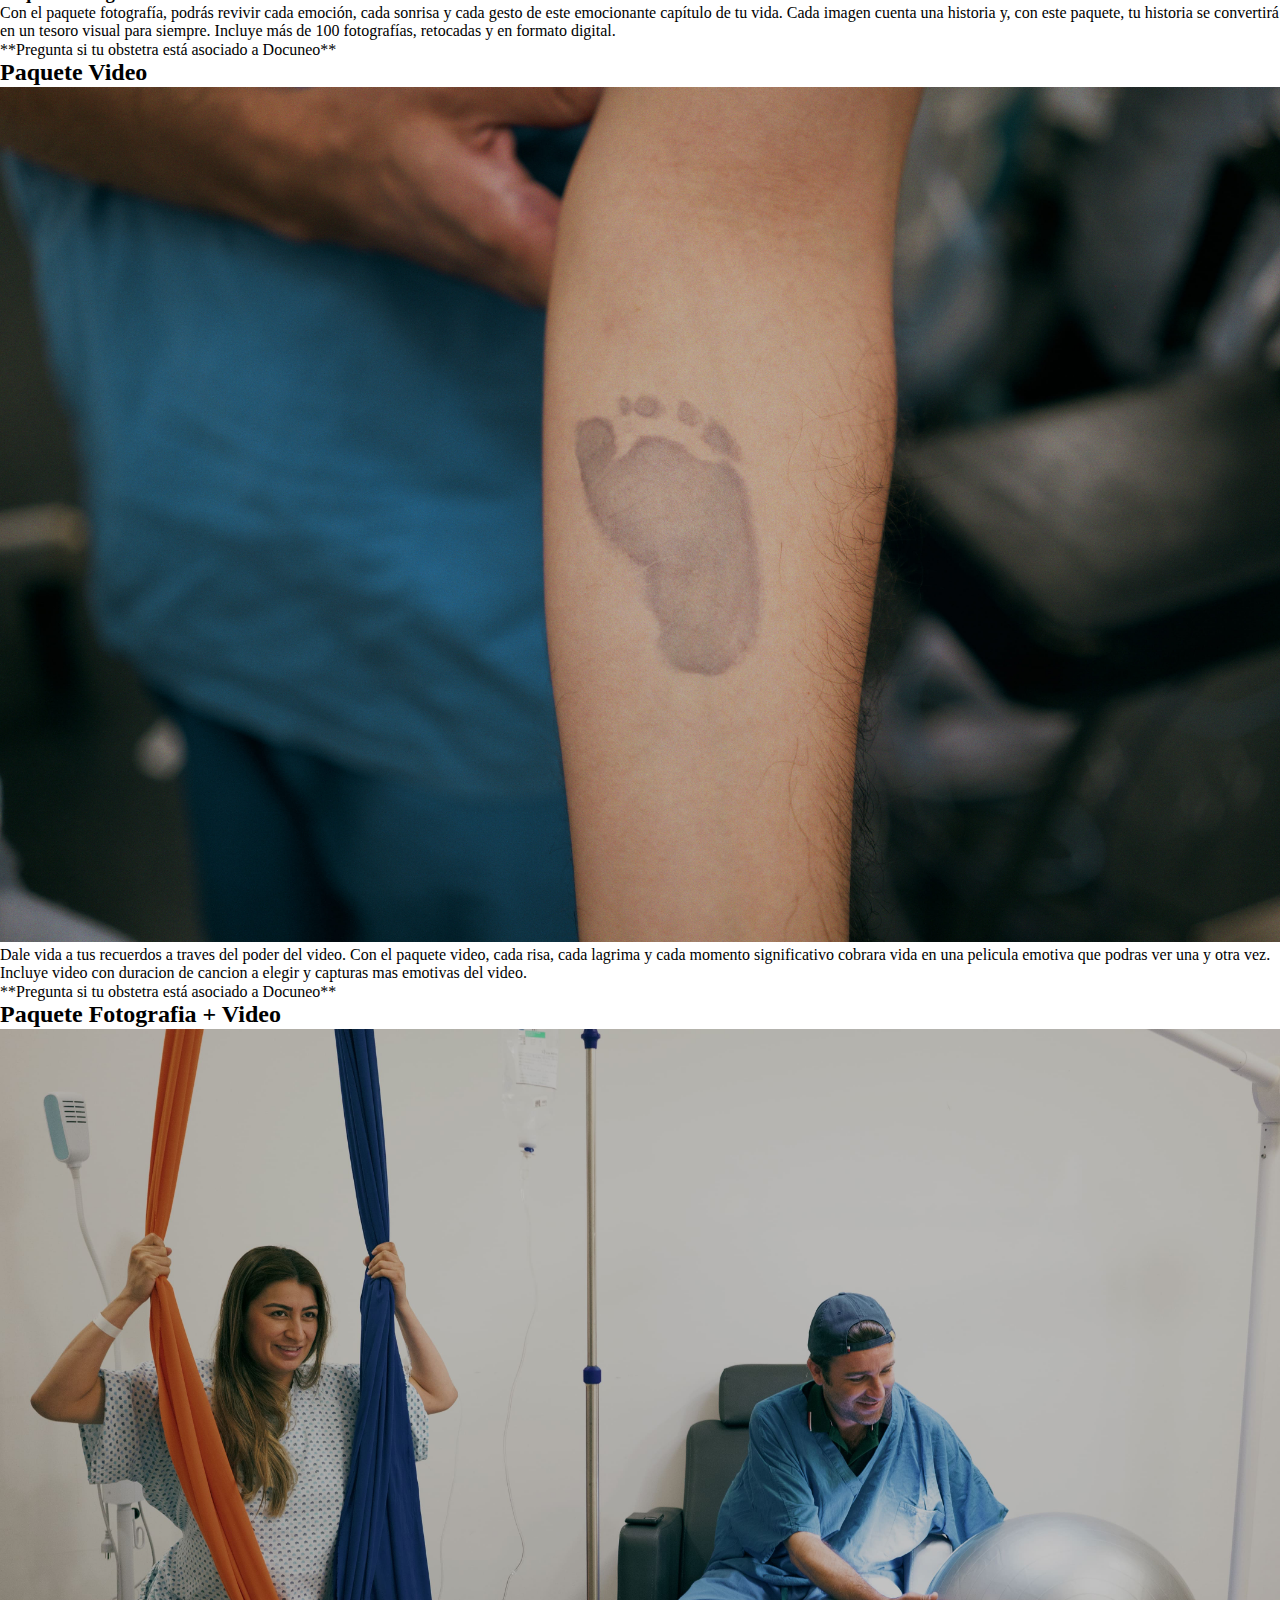
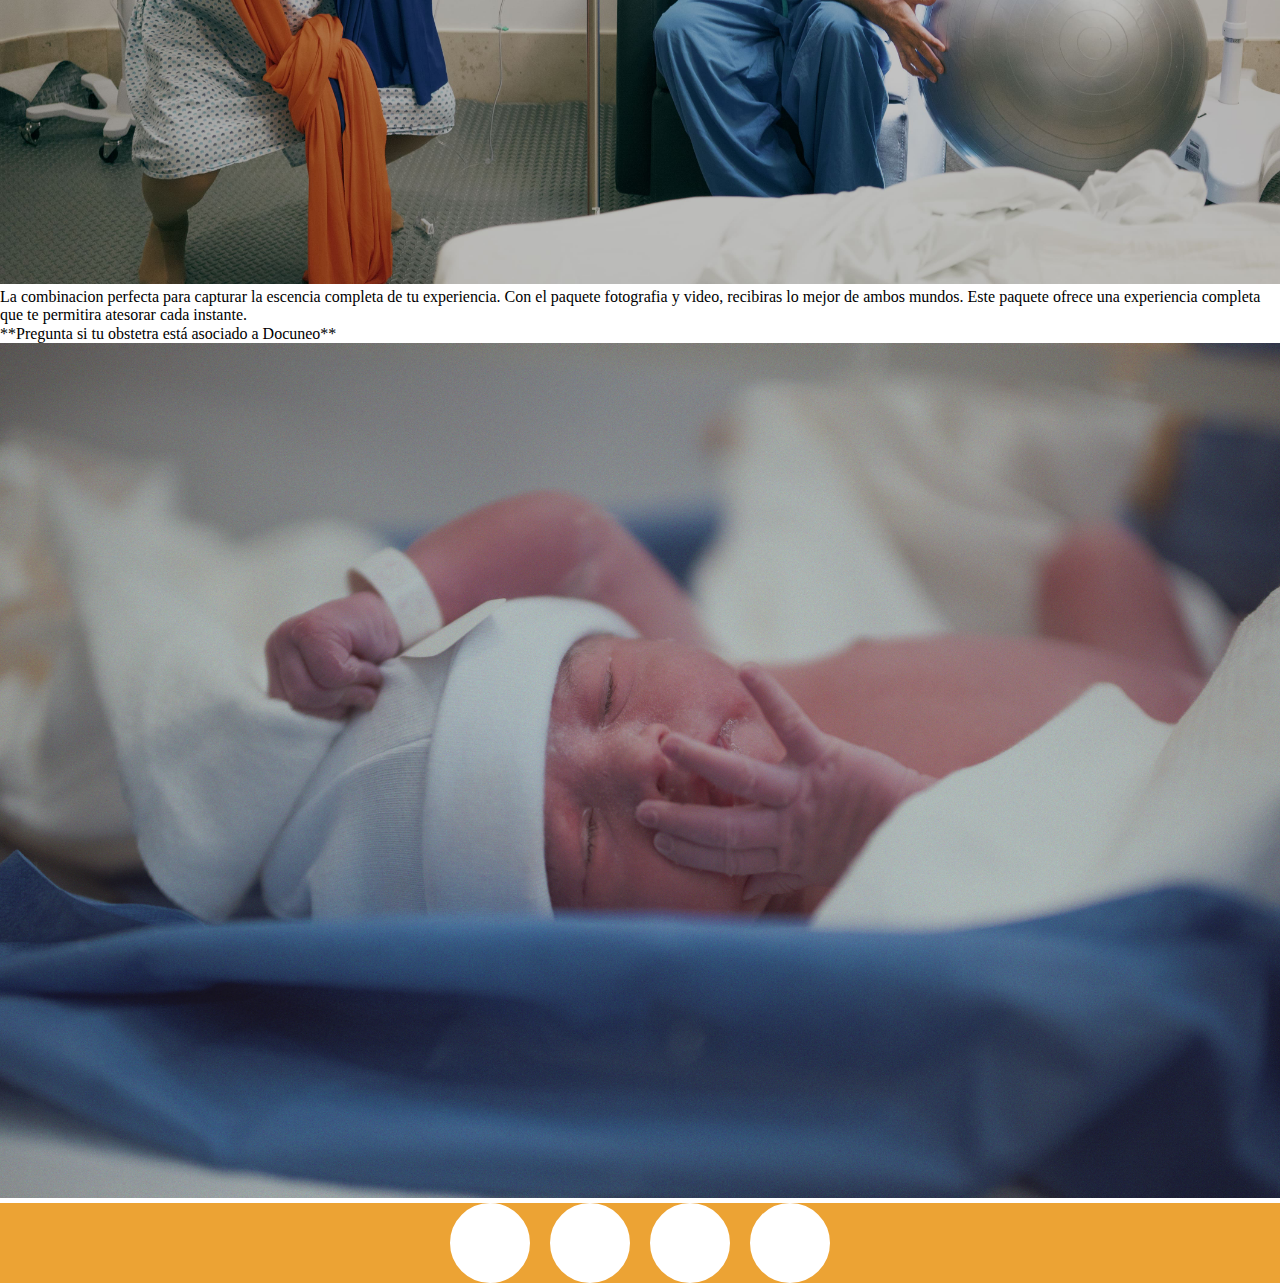
==== commit 3d8b6fea: "social bar" ====
--- a/index.html
+++ b/index.html
@@ -10,6 +10,7 @@
 		<link rel="preconnect" href="https://fonts.googleapis.com">
 		<link rel="preconnect" href="https://fonts.gstatic.com" crossorigin>
 		<link href="https://fonts.googleapis.com/css2?family=EB+Garamond:ital,wght@0,400;0,500;0,600;0,800;1,400;1,500;1,700;1,800&family=Lexend:wght@100;200;300;400;500;600;700;800;900&display=swap" rel="stylesheet">
+		<link rel="stylesheet" href="https://use.fontawesome.com/releases/v5.6.3/css/all.css" integrity="sha384-UHRtZLI+pbxtHCWp1t77Bi1L4ZtiqrqD80Kn4Z8NTSRyMA2Fd33n5dQ8lWUE00s/" crossorigin="anonymous">
 	</head>
 	<body>
 		<header>
@@ -20,7 +21,7 @@
 			  <a href="#">Contacto</a>
 			</nav>
 		  </header>
-		  <main>
+		  <section>
 
 			<section class="main-section">
 				<div class="logo-container">
@@ -166,6 +167,22 @@
 				
 			</section>
 
+			<section class="socialbar">	
+				<ul>
+				  	<li>
+				  		<a href="https://www.facebook.com/Docuneo/"> <i class="fab fa-facebook-f icon"></i>    </a>
+				  	</li>
+				  	<li>
+				   		<a href="https://wa.me/message/6AIE7VH7KHXLA1"><i class="fab fa-whatsapp icon"></i></a>
+				  	</li>
+				  	<li>
+				    	<a href="https://www.instagram.com/docuneo.mx/"><i class="fab fa-instagram icon"></i></a>
+					</li>
+				  	<li>
+				    	<a href="https://www.youtube.com/@Docuneo"> <i class="fab fa-youtube icon"></i></a>
+					</li>
+				</ul>
+			</section>
 				
 
 
--- a/style.css
+++ b/style.css
@@ -61,4 +61,84 @@
   margin: 2em ;
   font-size: 30px;
   font-size-adjust: 100%;
+}
+
+
+.socialbar{
+  background-color: #eca334;
+  
+
+}
+
+
+ul {
+  display: flex;
+  flex-wrap: nowrap;
+  justify-content: center;
+  /*transform: translate(-50%, -50%);*/
+}
+
+ul li {
+  list-style: none;
+}
+
+ul li a {
+  width: 80px;
+  height: 80px;
+  background-color: #fff;
+  text-align: center;
+  line-height: 80px;
+  font-size: 35px;
+  margin: 0 10px;
+  display: block;
+  border-radius: 50%;
+  position: relative;
+  overflow: hidden;
+  border: 3px solid #fff;
+  z-index: 1;
+}
+
+ul li a .icon {
+  position: relative;
+  color: #262626;
+  transition: .5s;
+  z-index: 3;
+}
+
+ul li a:hover .icon {
+  color: #fff;
+  transform: rotateY(360deg);
+}
+
+ul li a:before {
+  content: "";
+  position: absolute;
+  top: 100%;
+  left: 0;
+  width: 100%;
+  height: 100%;
+  background: #f00;
+  transition: .5s;
+  z-index: 2;
+}
+
+ul li a:hover:before {
+  top: 0;
+}
+
+ul li:nth-child(1) a:before{
+  background: #3b5999;
+}
+
+ul li:nth-child(2) a:before{
+  background: #25D366
+  ;
+}
+
+ul li:nth-child(3) a:before {
+  background: #DD2A7B;
+}
+
+ul li:nth-child(4) a:before {
+  background: #c4302b;
 }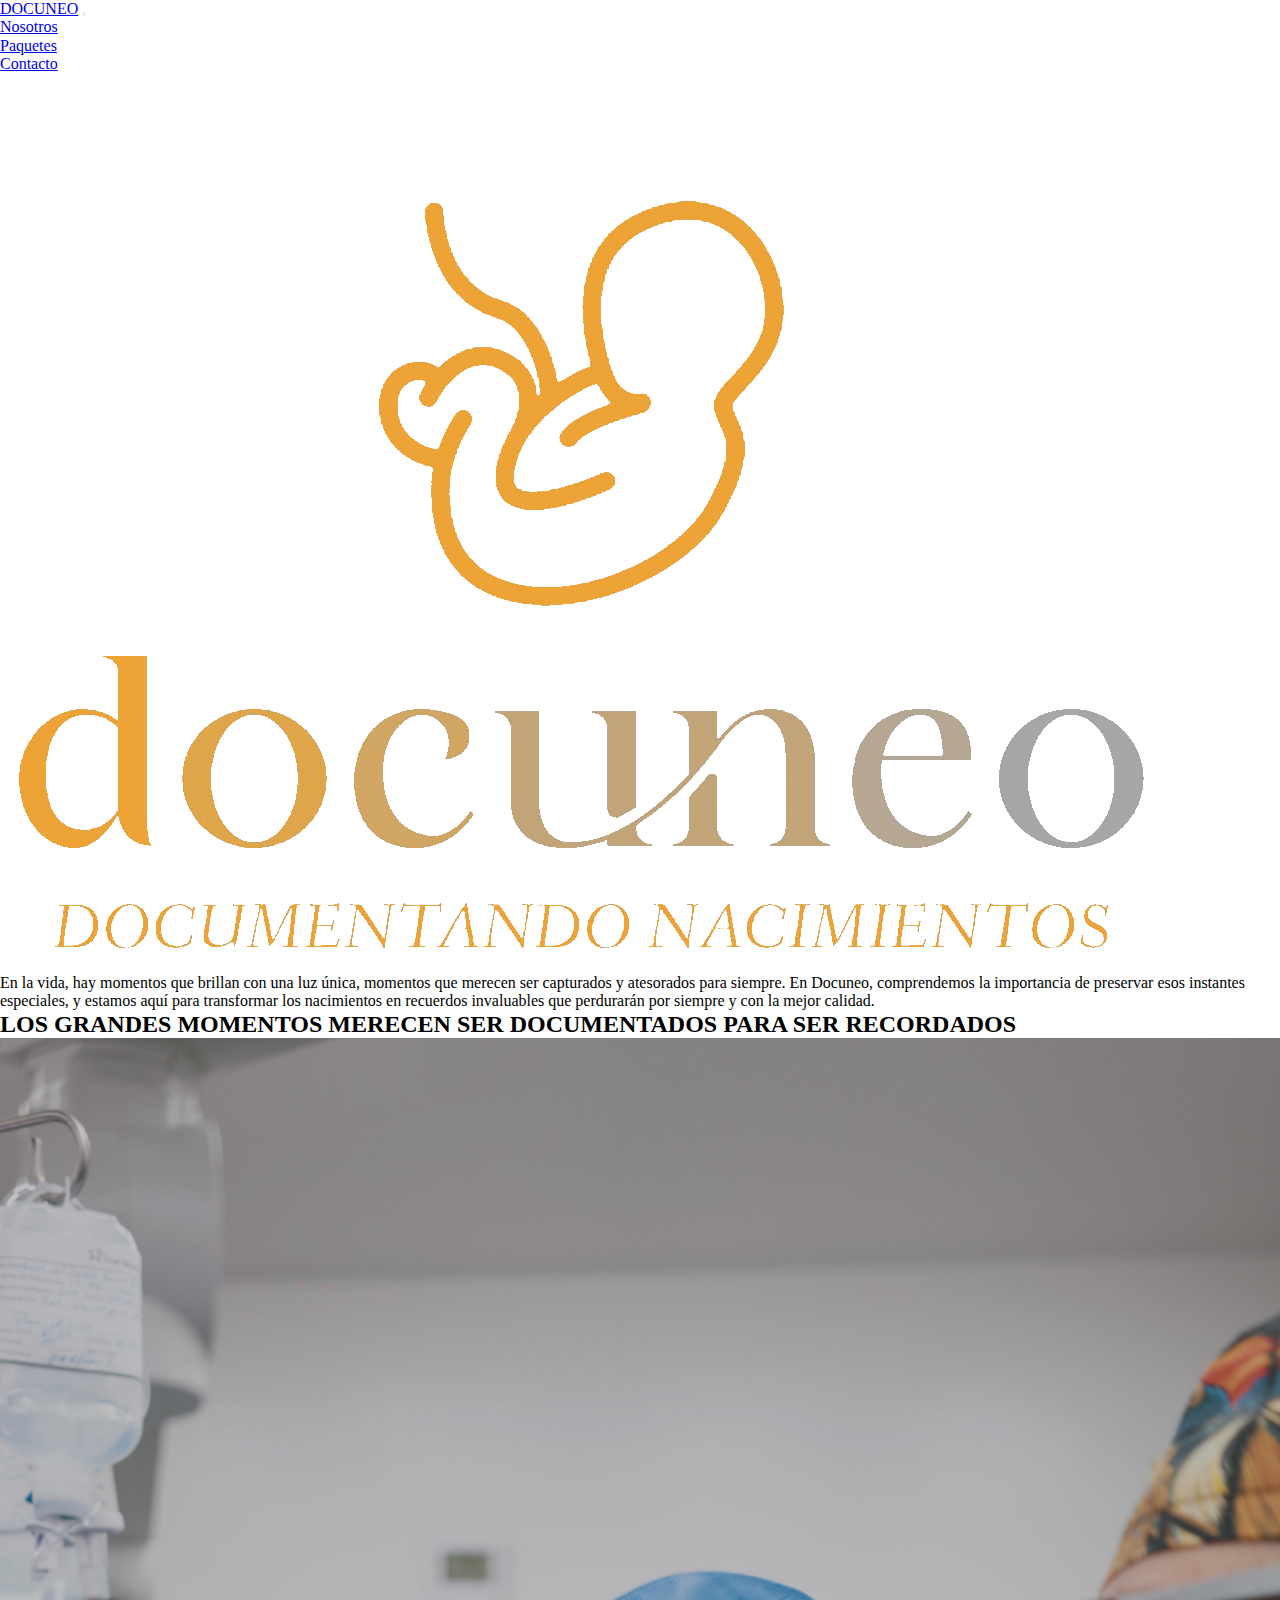
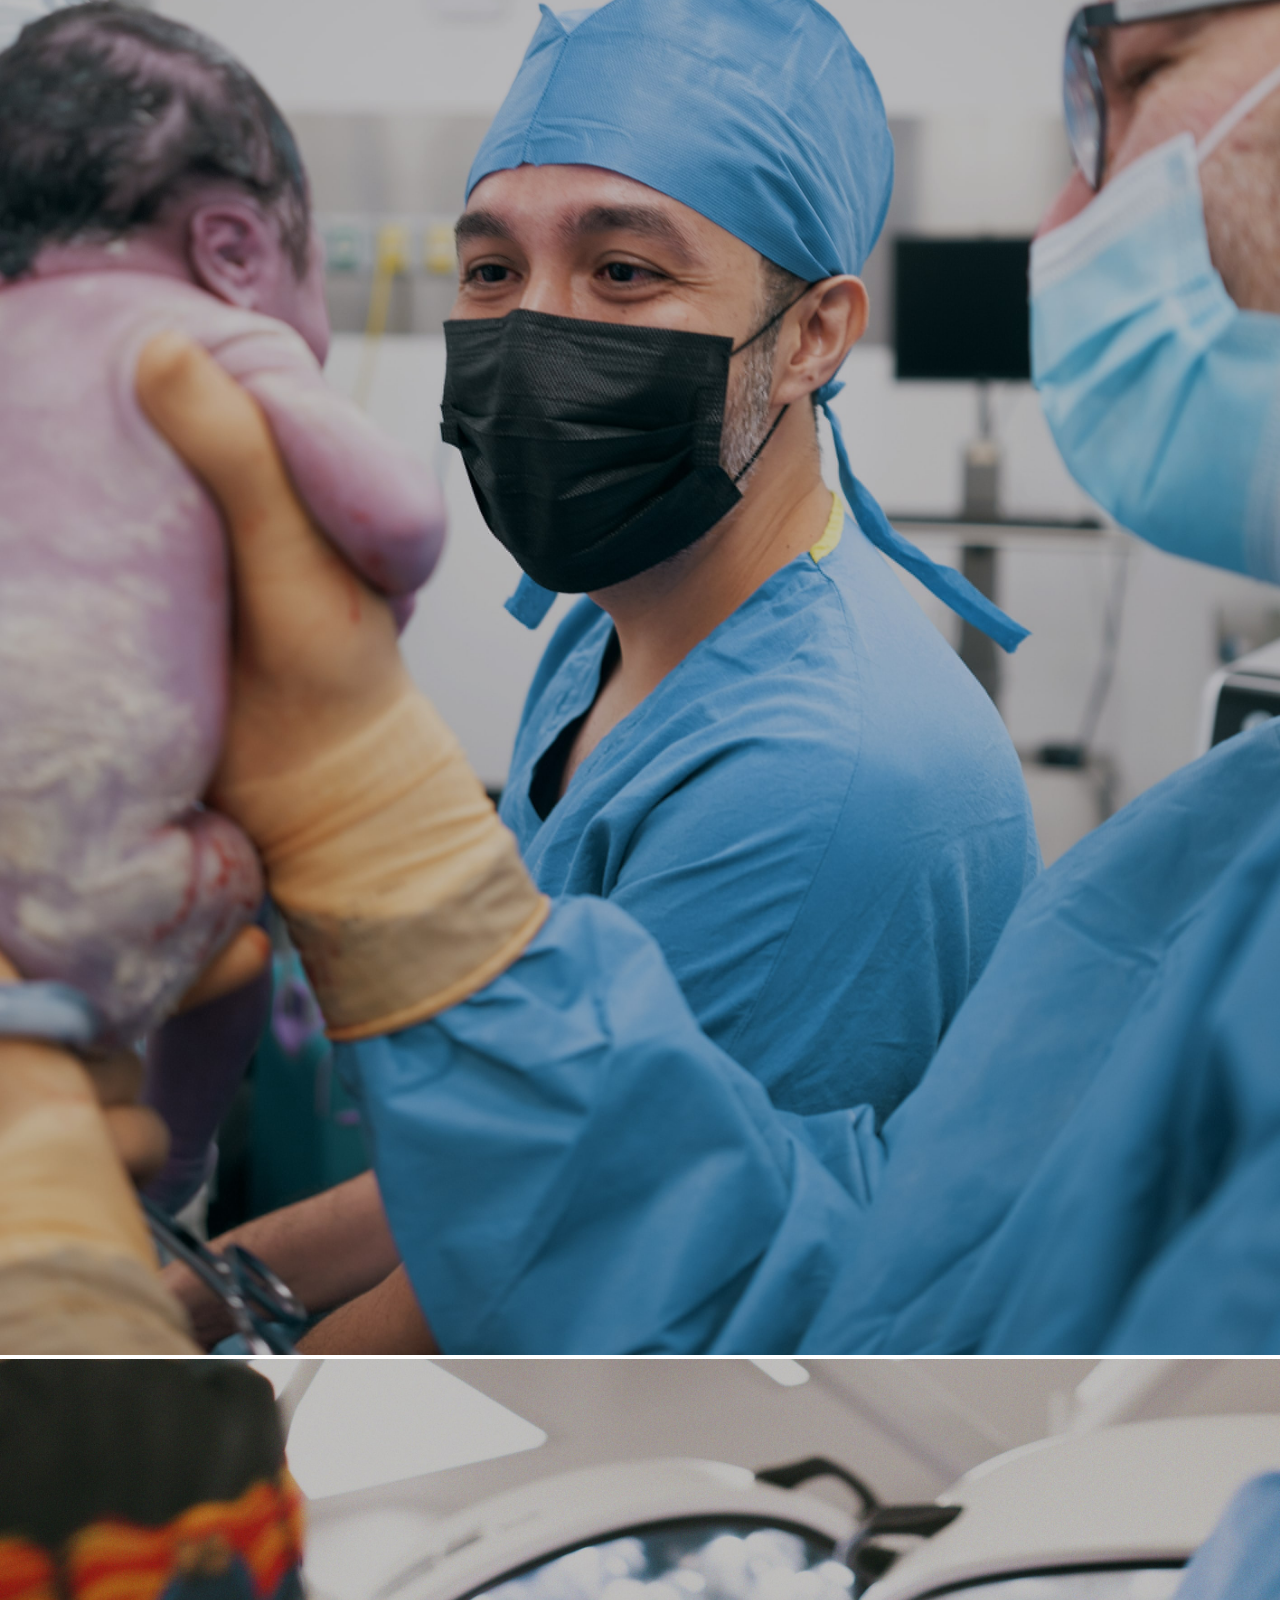
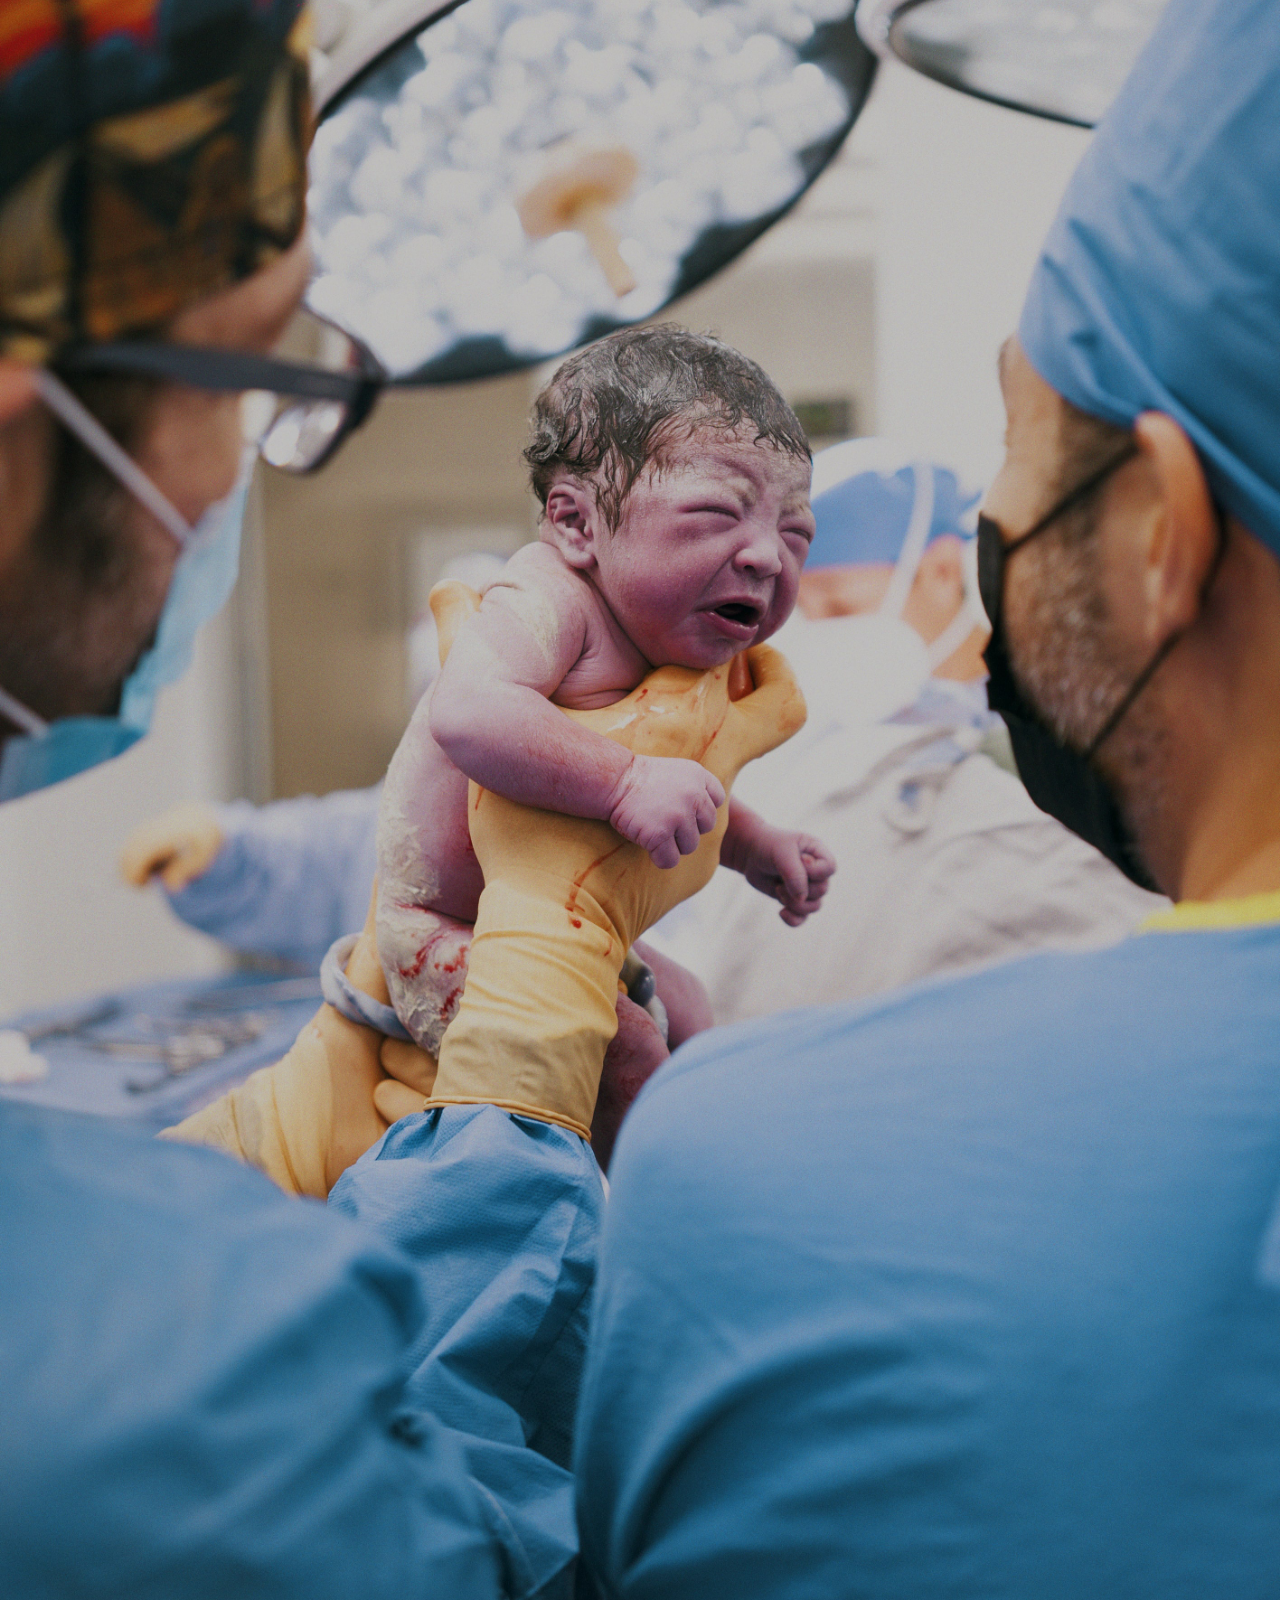
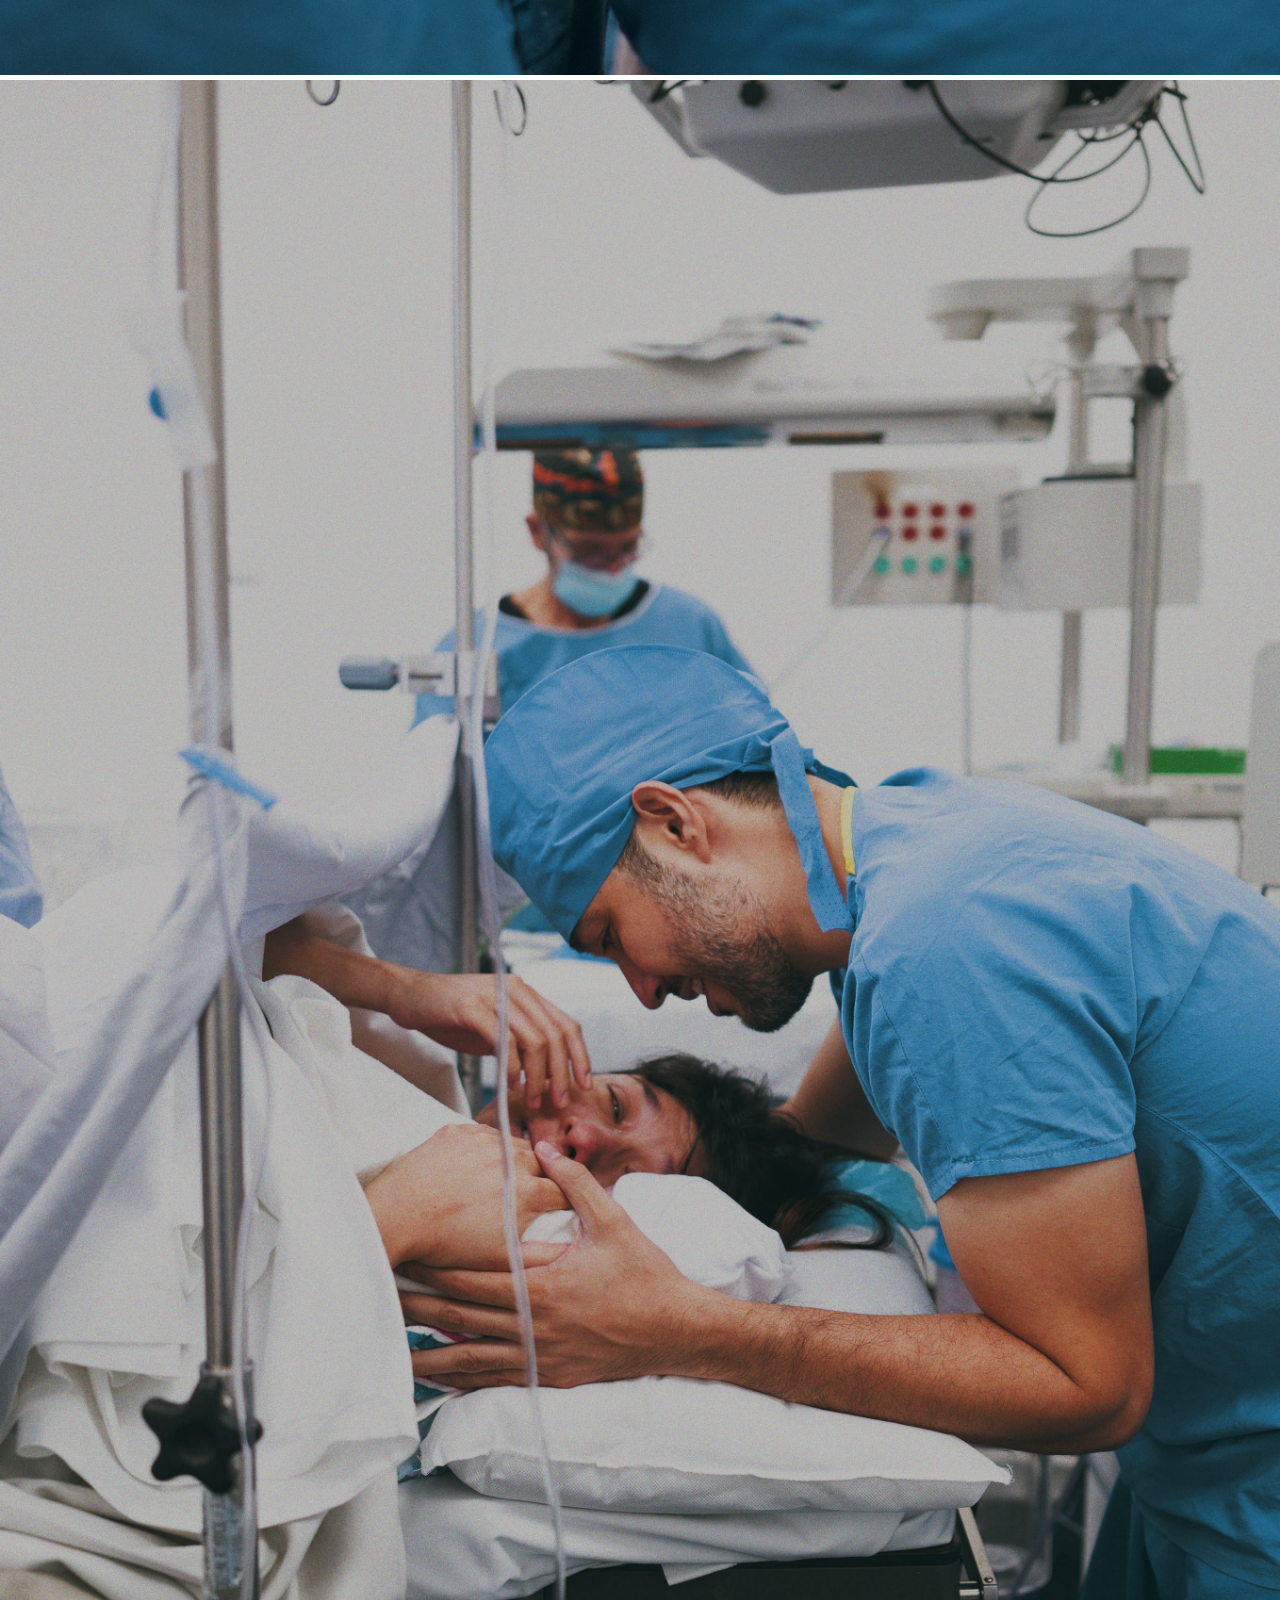
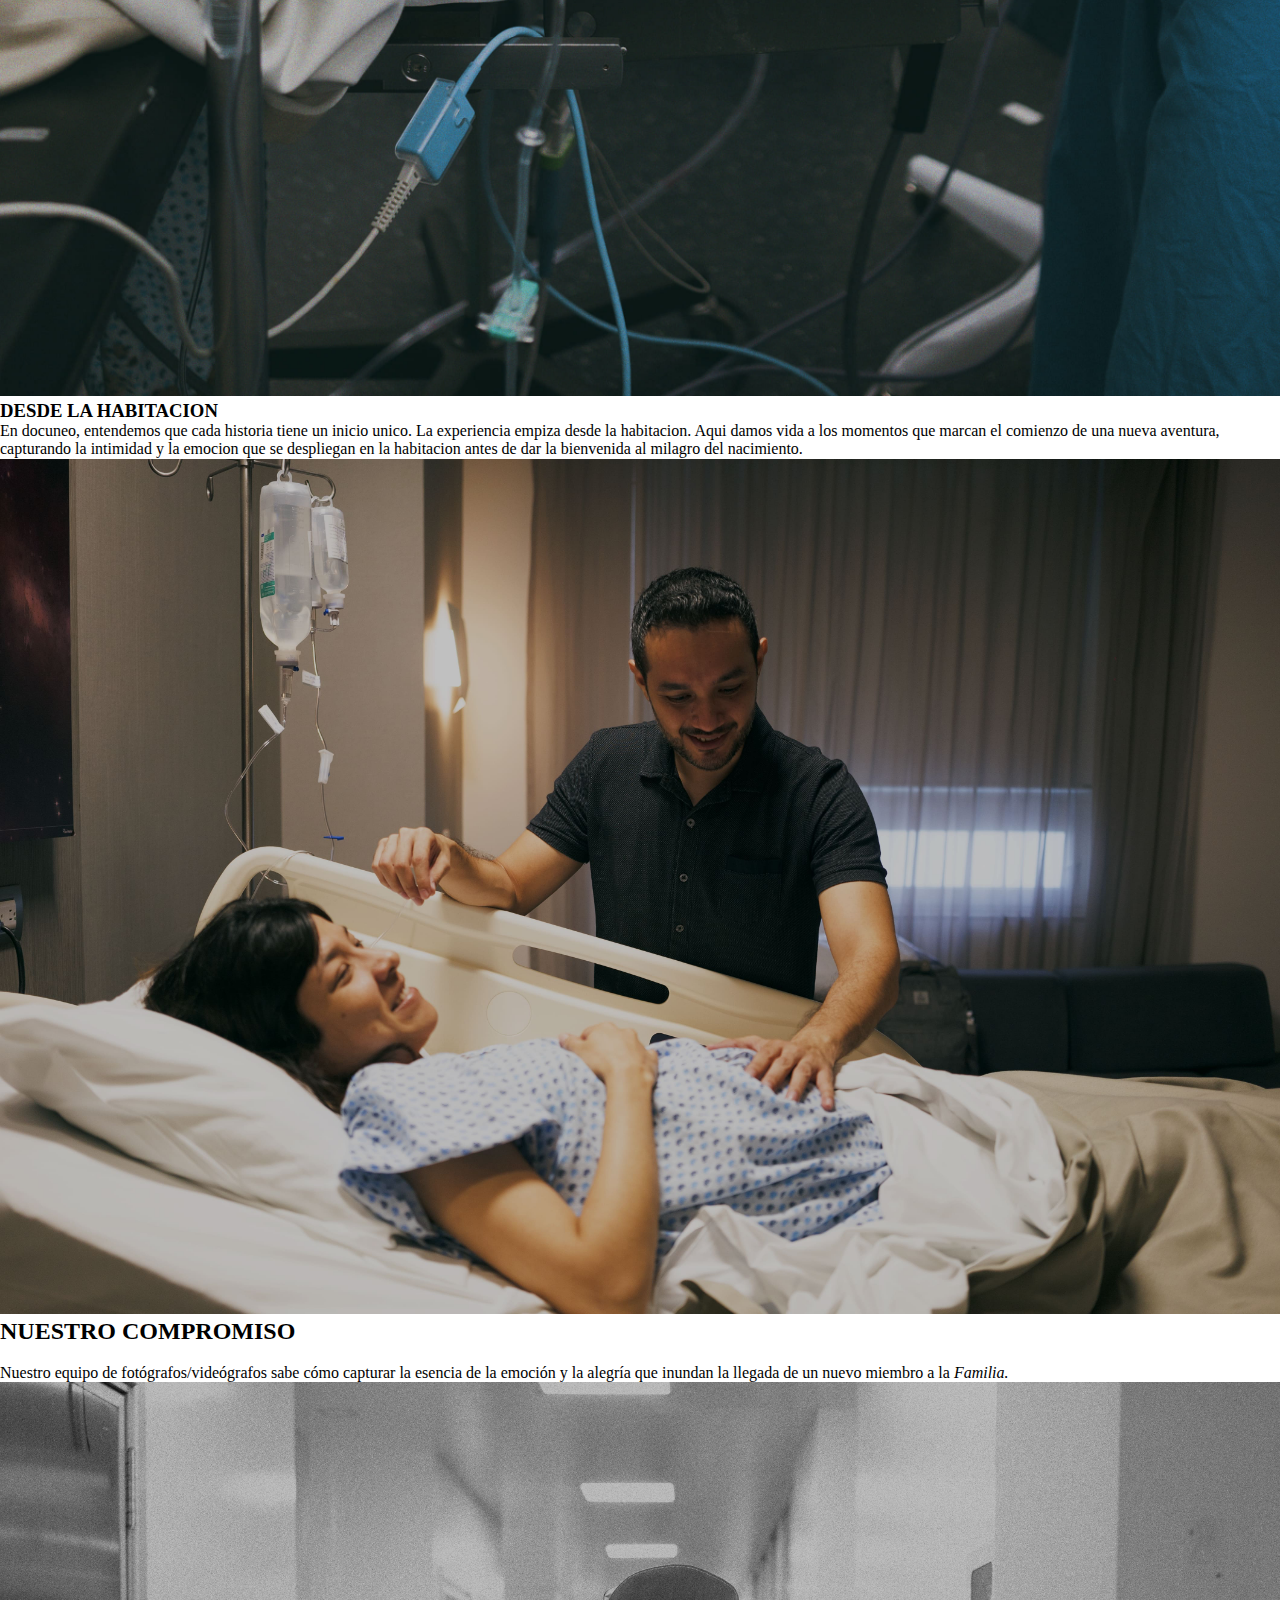
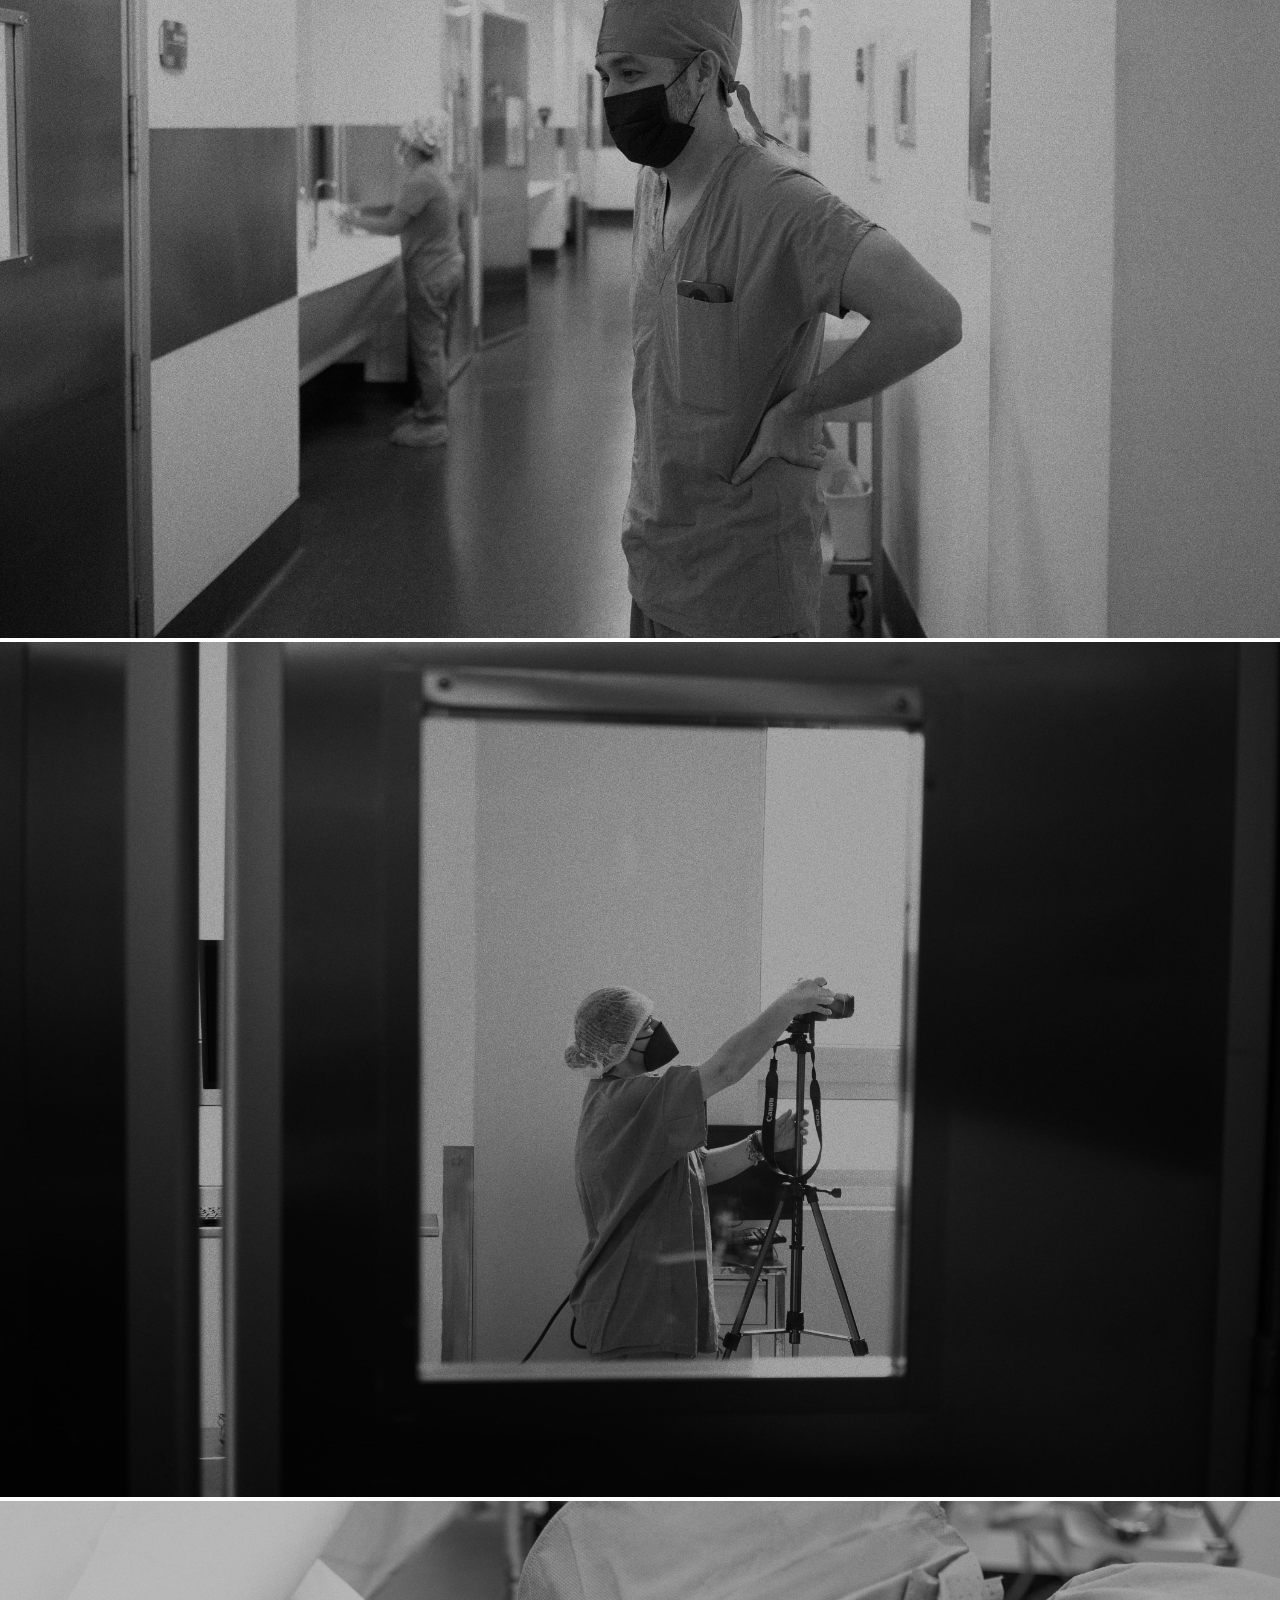
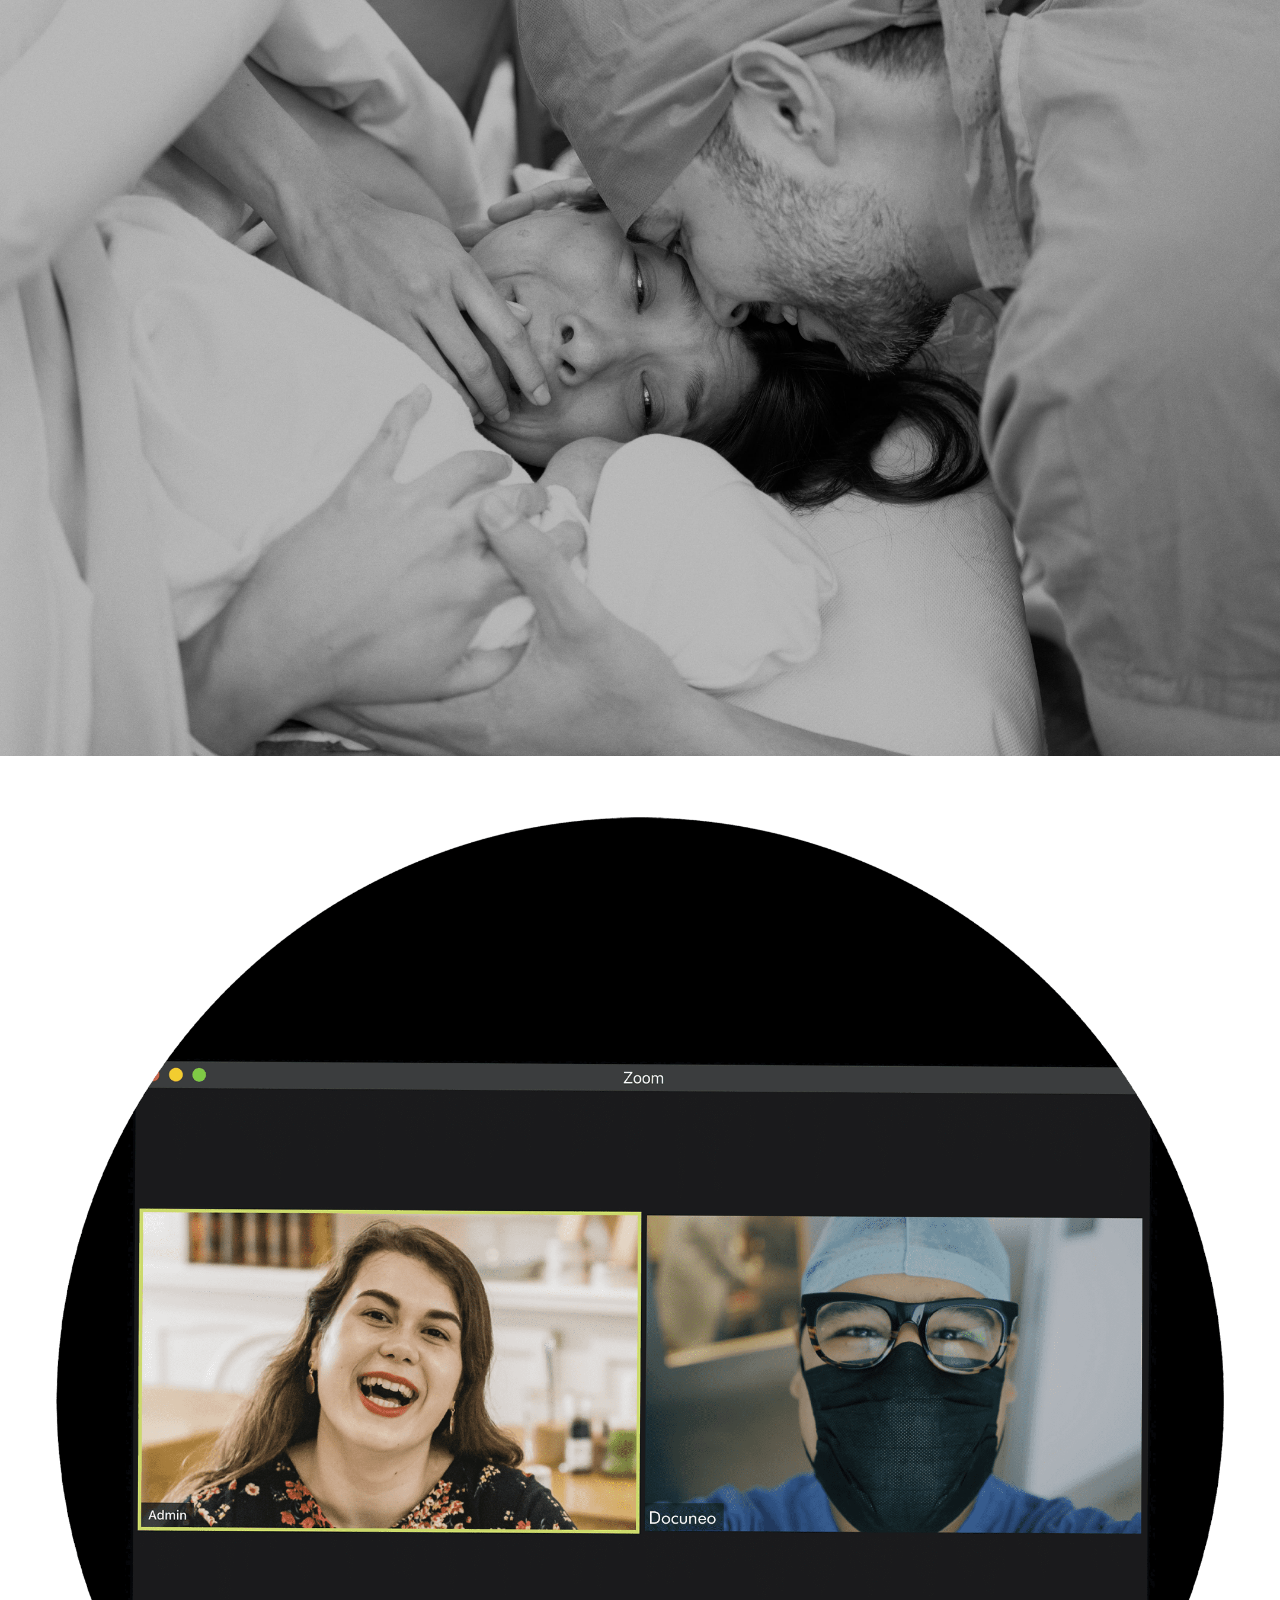
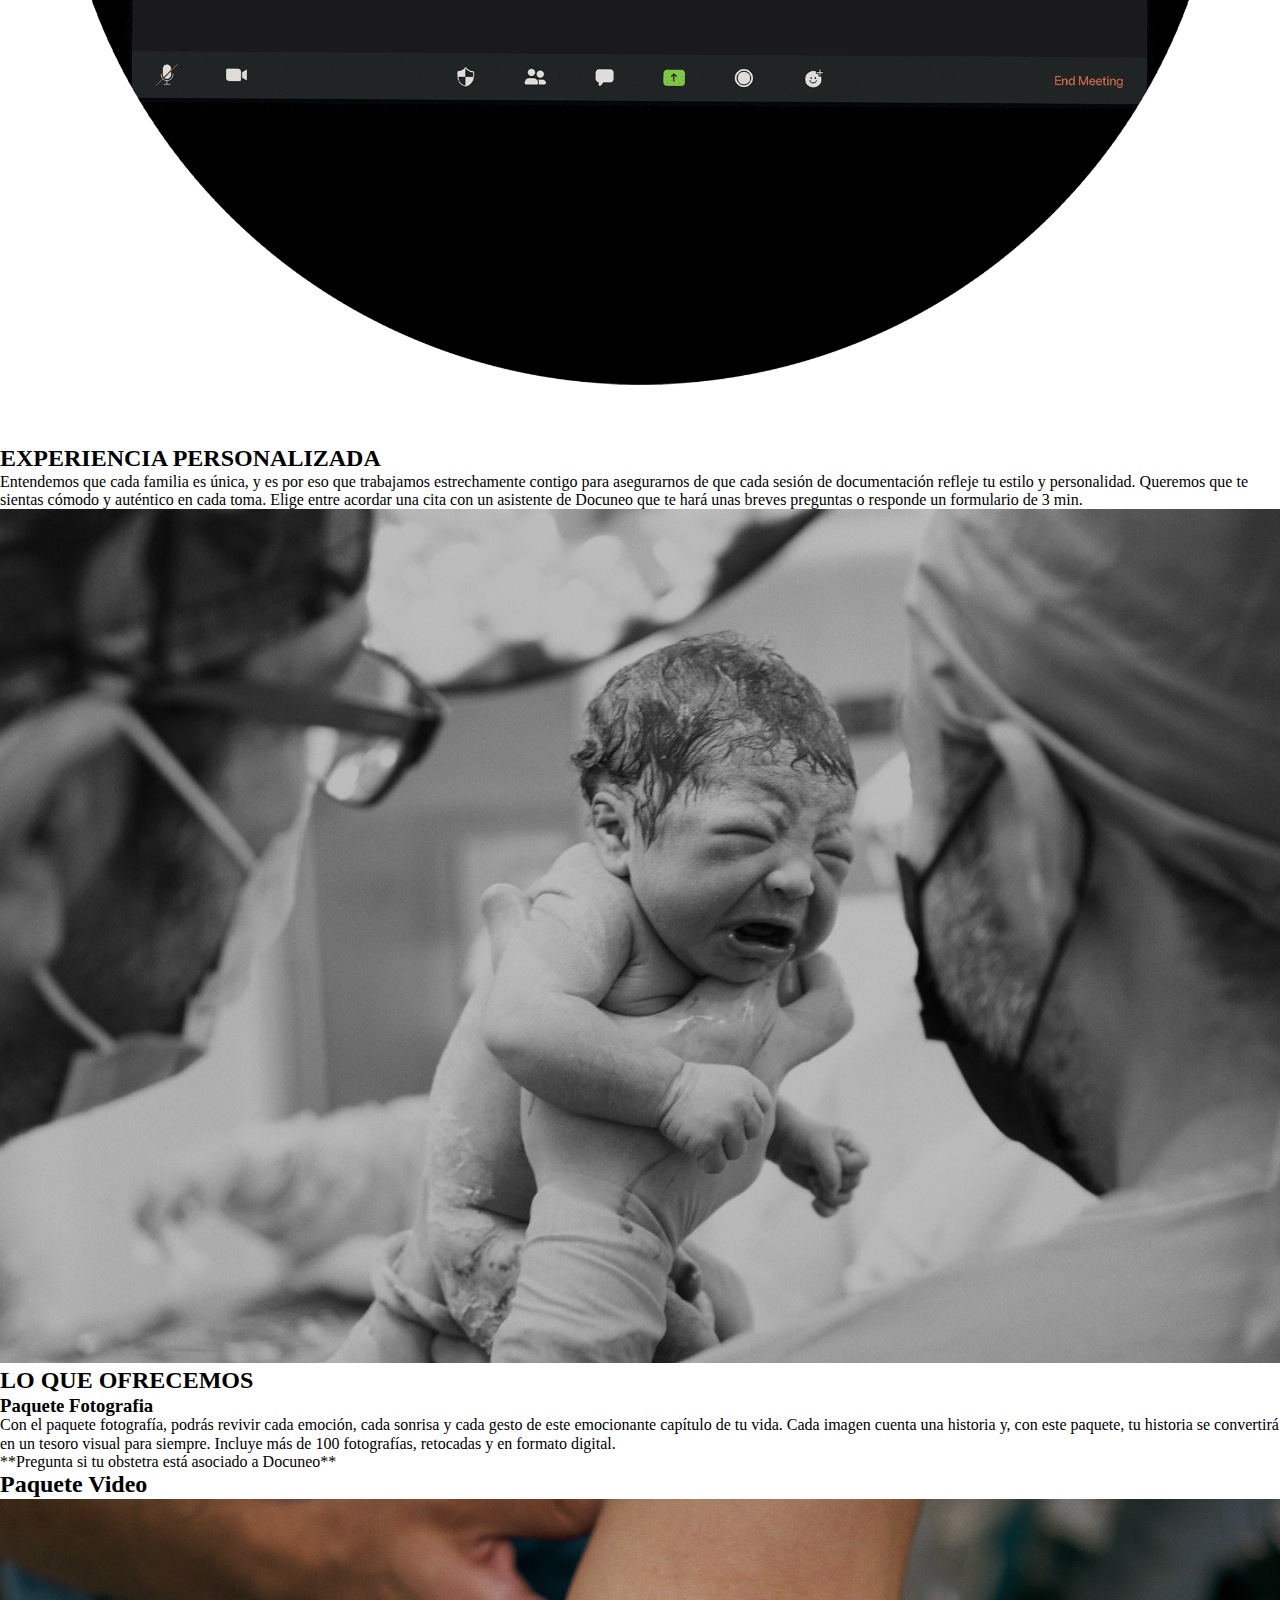
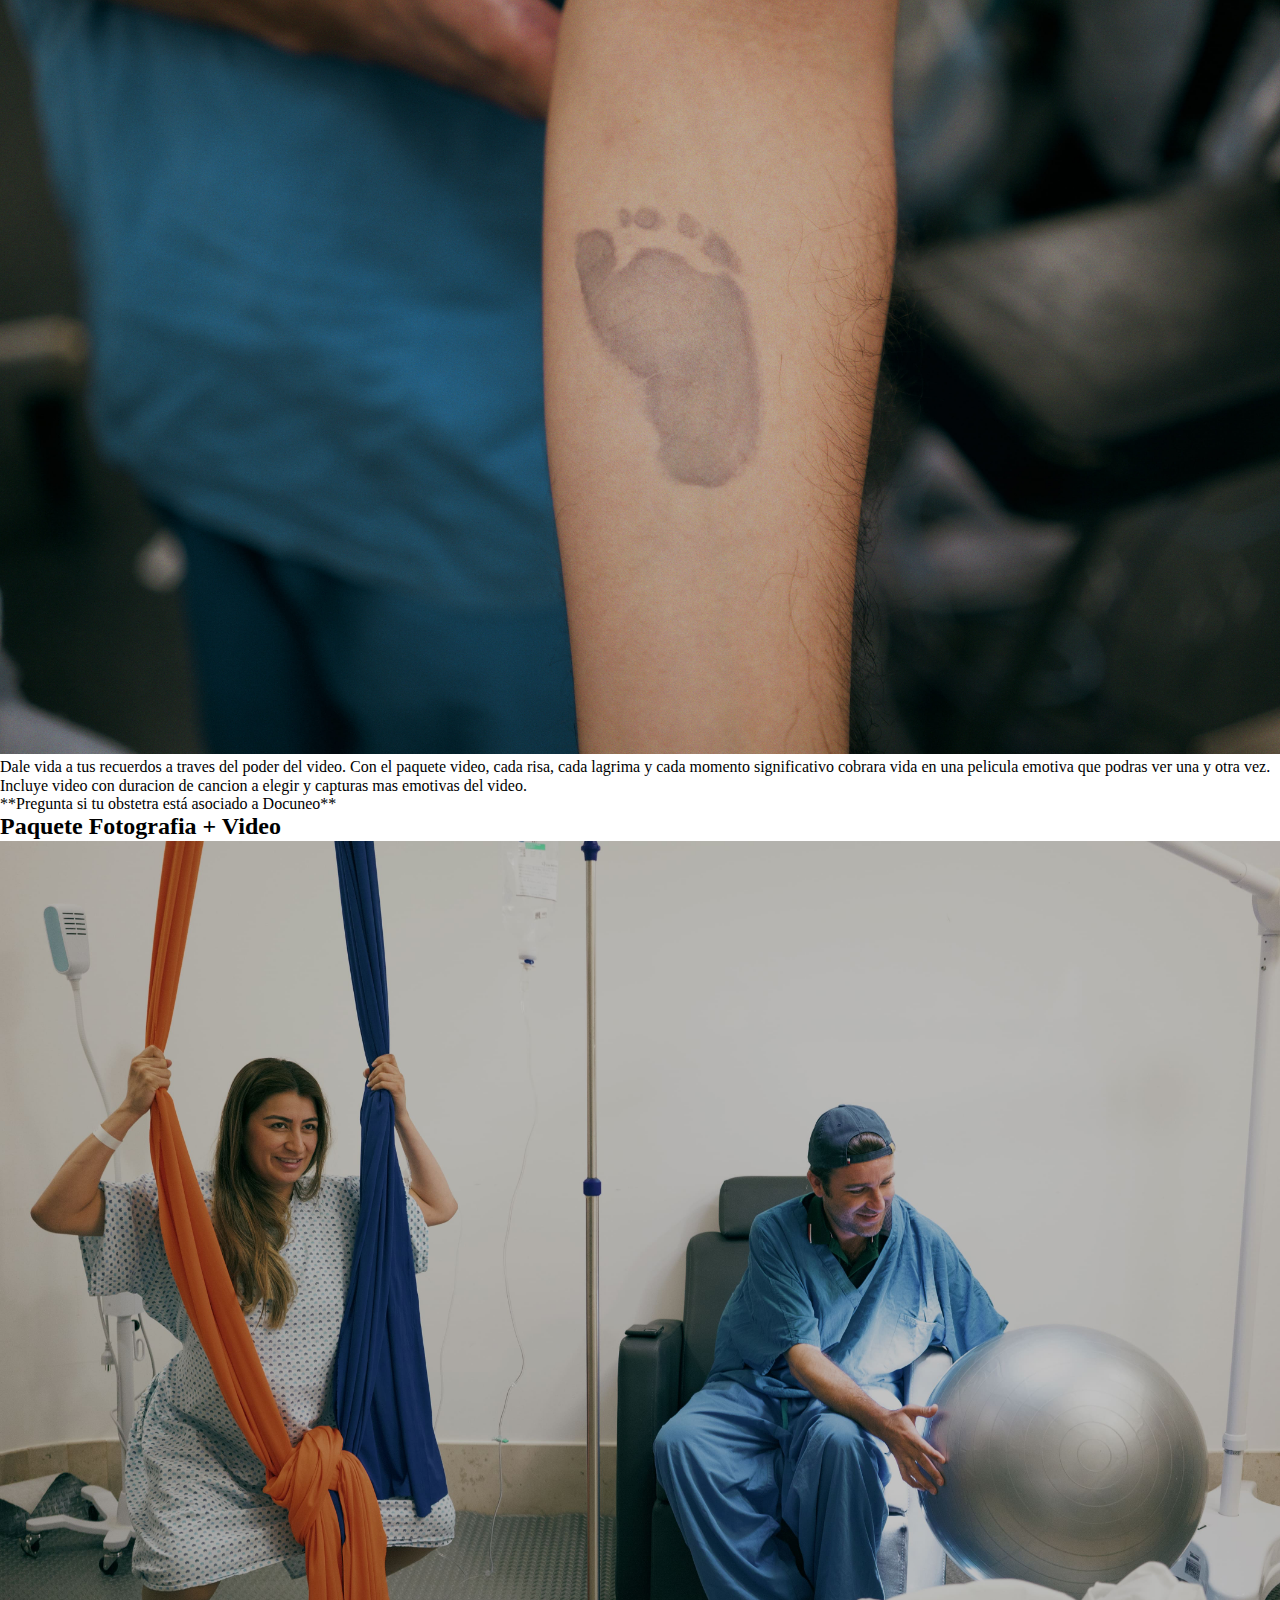
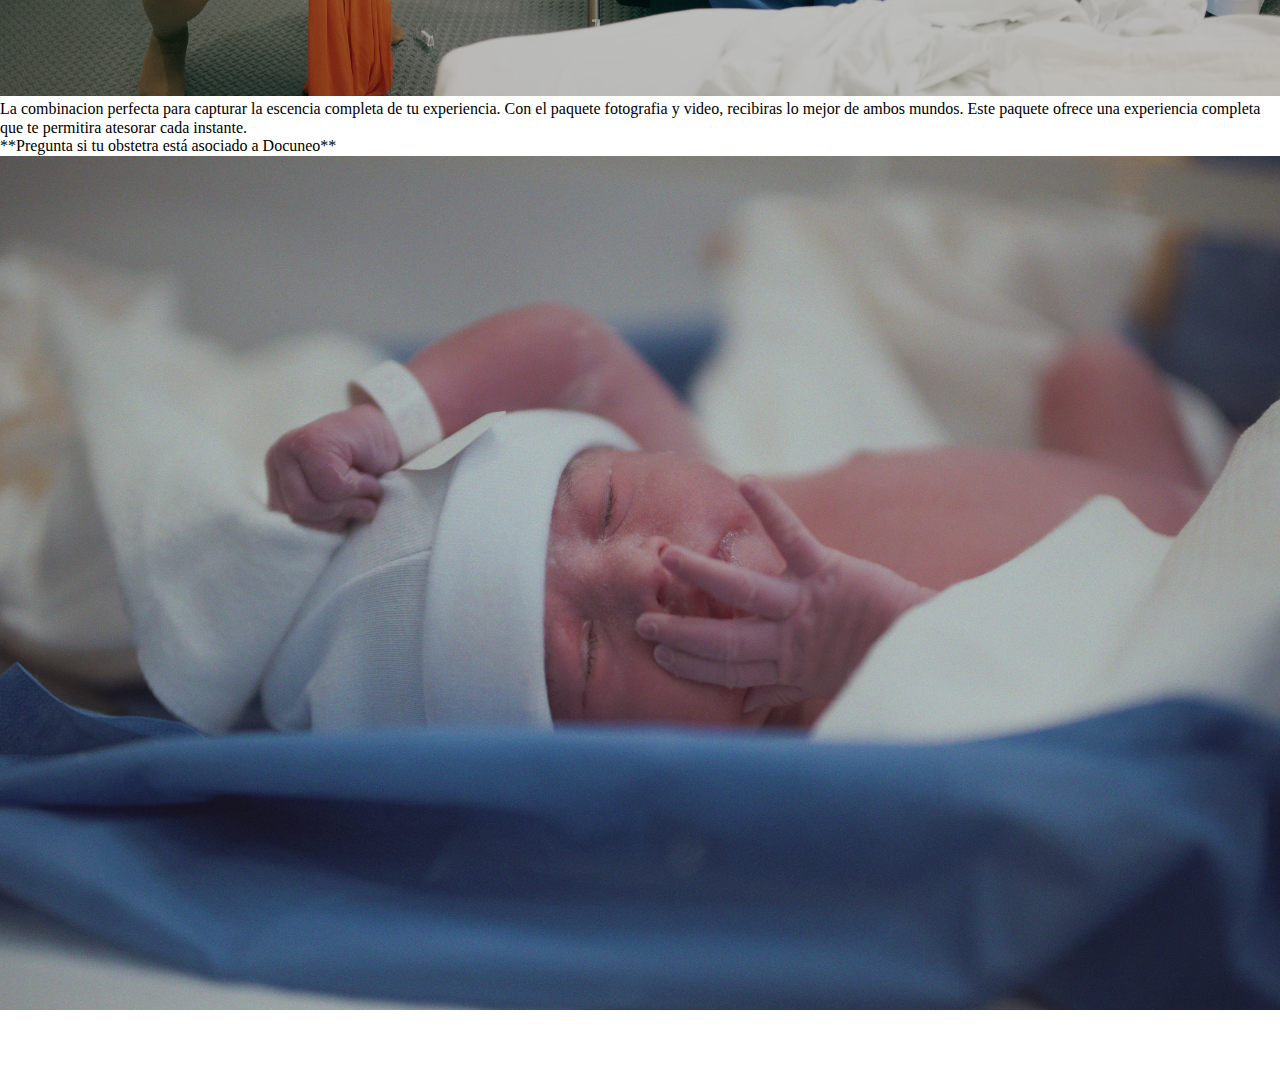
==== commit 51eb249b: "nav" ====
--- a/index.html
+++ b/index.html
@@ -9,36 +9,67 @@
 		<link rel="stylesheet" type="text/css" href="normalize.css">
 		<link rel="preconnect" href="https://fonts.googleapis.com">
 		<link rel="preconnect" href="https://fonts.gstatic.com" crossorigin>
+		<link href="https://cdn.jsdelivr.net/npm/bootstrap@5.3.2/dist/css/bootstrap.min.css" rel="stylesheet" integrity="sha384-T3c6CoIi6uLrA9TneNEoa7RxnatzjcDSCmG1MXxSR1GAsXEV/Dwwykc2MPK8M2HN" crossorigin="anonymous">
 		<link href="https://fonts.googleapis.com/css2?family=EB+Garamond:ital,wght@0,400;0,500;0,600;0,800;1,400;1,500;1,700;1,800&family=Lexend:wght@100;200;300;400;500;600;700;800;900&display=swap" rel="stylesheet">
 		<link rel="stylesheet" href="https://use.fontawesome.com/releases/v5.6.3/css/all.css" integrity="sha384-UHRtZLI+pbxtHCWp1t77Bi1L4ZtiqrqD80Kn4Z8NTSRyMA2Fd33n5dQ8lWUE00s/" crossorigin="anonymous">
 	</head>
 	<body>
-		<header>
-			<nav>  <!-- MENU -->
-			
-			  <a href="#">Nosotros</a>
-			  <a href="#">Paquetes</a>
-			  <a href="#">Contacto</a>
+
+		<nav class="navbar navbar-expand-lg navbar-dark bg-dark fixed-top ">  <!-- MENU -->
+			<div class="container">
+					<a href="#" class="navbar-brand"> DOCUNEO</a>
+					<button class="navbar-toggler" type="button"
+						data-bs-toggle="collapse"
+						data-bs-target="#navbarS"
+						aria-controls="nabarS"
+						aria-expanded="false"
+						aria-label="Toggle Navigation"
+						> 
+						<span class="navbar-toggler-icon"></span>
+					</button>
+					<div class="collapse navbar-collapse" id="navbarS">
+						<ul class="navbar-nav ms-auto mb-2 mb-lg-0"> 
+							<li class="nav-item">
+								<a href="#" class="nav-link"> Nosotros</a>
+							</li>
+							<li class="nav-item">
+								<a href="#" class="nav-link"> Paquetes</a>
+							</li>
+							<li class="nav-item">
+								<a href="#" class="nav-link"> Contacto</a>
+							</li>
+						</ul>
+					</div>
+				</div>
 			</nav>
-		  </header>
-		  <section>
-
-			<section class="main-section">
-				<div class="logo-container">
-					<img src="images/logo.png" alt="Docuneo Logo">
-				</div>
-			
-				<div class="text-container">
-					<p>
-						En la vida, hay momentos que brillan con una luz única,
-						momentos que merecen ser capturados y atesorados para
-						siempre. En Docuneo, comprendemos la importancia de
-						preservar esos instantes especiales, y estamos aquí para
-						transformar los nacimientos en recuerdos invaluables que
-						perdurarán por siempre y con la mejor calidad.
-					</p>
-				</div>
-			</section>
+		 
+
+			<section class="about section-padding">
+
+				<div class="container" style="margin-top: 100px;">
+					<div class="row">
+						<div class="col-lg-4 col-md-12 col-12 " >
+							<div class="about-image">
+								<img src="images/logo.png" class="img-fluid" alt="Docuneo Logo">
+							</div>
+						</div>
+						<div class="col-lg-8 col-md-12 col-12 ps-lg-5 mt-md-5">
+							<div class="about-text text-black">
+								<p>
+									En la vida, hay momentos que brillan con una luz única,
+									momentos que merecen ser capturados y atesorados para
+									siempre. En Docuneo, comprendemos la importancia de
+									preservar esos instantes especiales, y estamos aquí para
+									transformar los nacimientos en recuerdos invaluables que
+									perdurarán por siempre y con la mejor calidad.
+								</p>
+							</div>
+						</div>
+					</div>
+				</div>
+			</section>
+
+
 			<section class="content-section" > <!-- SECCION 1-->
 				
 				<h2> LOS GRANDES MOMENTOS MERECEN SER DOCUMENTADOS PARA SER RECORDADOS</h2>
@@ -187,7 +218,7 @@
 
 
 
-		  </main>
-
+		  
+		  <script src="https://cdn.jsdelivr.net/npm/bootstrap@5.3.2/dist/js/bootstrap.bundle.min.js" integrity="sha384-C6RzsynM9kWDrMNeT87bh95OGNyZPhcTNXj1NW7RuBCsyN/o0jlpcV8Qyq46cDfL" crossorigin="anonymous"></script>
 	</body>
 </html>--- a/style.css
+++ b/style.css
@@ -3,7 +3,7 @@
     padding: 0;
   }
   
- /*#region Menu*/
+ /*#
 
   header {
     position: fixed;
@@ -38,32 +38,11 @@
     background-color: orange;
   }
 
-/*#endregion Menu*/
+*/
   
-.main-section{
-  display: flex;
-  flex-direction: column;
-  align-items: center;
-}
-
-.logo-container{
-  margin-top: 5em;
-  margin-left: 2em;
-  margin-left:  2em;
-  padding: 30px ;
-} 
-
-.logo-container img{
- height: fit-content;
-}
-
-.text-container{
-  margin: 2em ;
-  font-size: 30px;
-  font-size-adjust: 100%;
-}
 
 
+/*
 .socialbar{
   background-color: #eca334;
   
@@ -71,11 +50,12 @@
 }
 
 
+
 ul {
   display: flex;
   flex-wrap: nowrap;
   justify-content: center;
-  /*transform: translate(-50%, -50%);*/
+  /*transform: translate(-50%, -50%);
 }
 
 ul li {
@@ -141,4 +121,5 @@
 
 ul li:nth-child(4) a:before {
   background: #c4302b;
-}+}
+/*